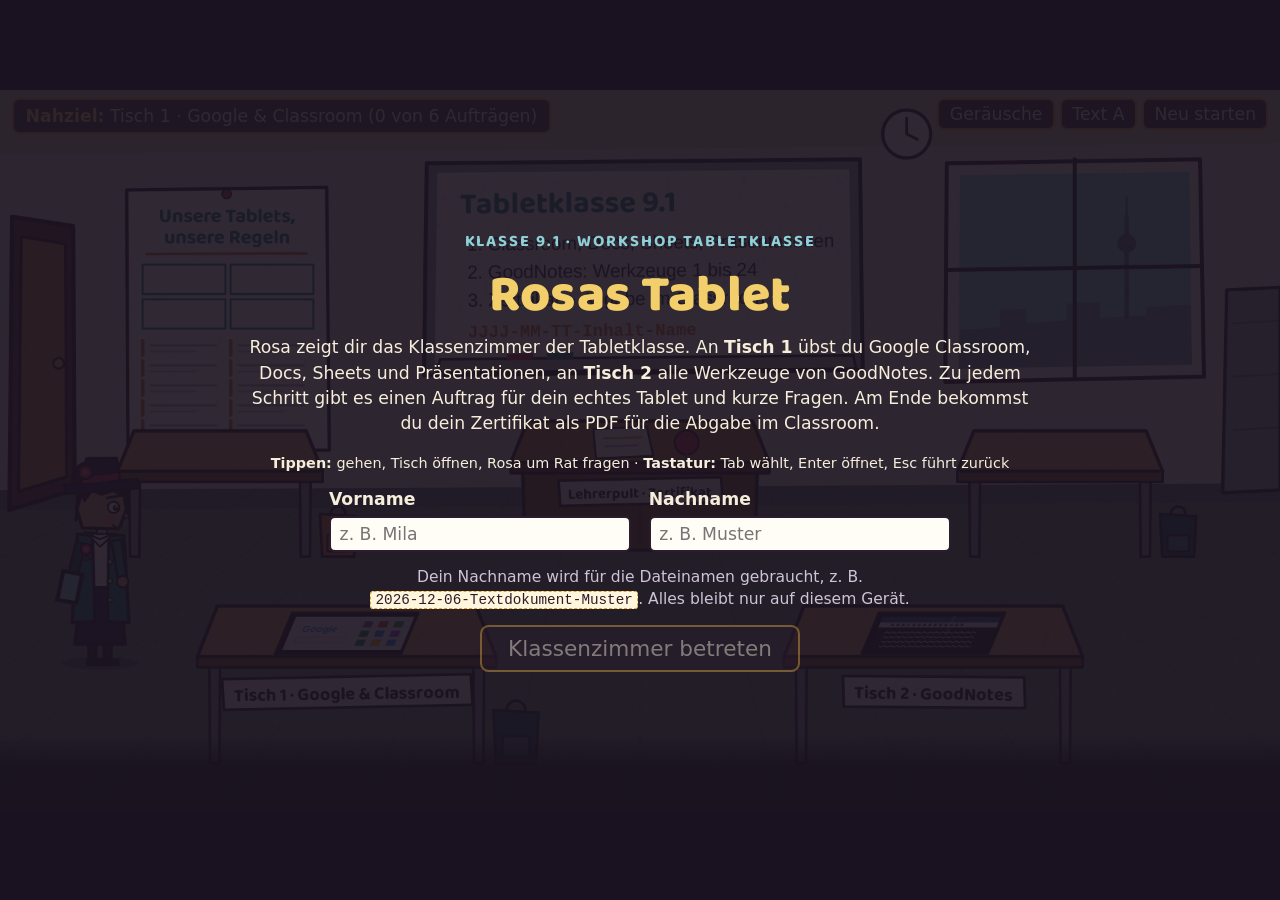
==== tabletklasse/rosas-tablet.html @ efe595e8 "Tabletklasse: Rosas Tablet, neue Klassenregeln, A1-Plakat aus 4 × A3 - Übungsspiel Rosas Tablet (Cla" ====
<!doctype html>
<html lang="de">
<head>
<meta charset="utf-8">
<meta name="viewport" content="width=device-width,initial-scale=1,viewport-fit=cover">
<title>Rosas Tablet</title>
<link rel="stylesheet" href="https://fonts.googleapis.com/css2?family=Baloo+2:wght@500;700;800&display=swap">
<!--
  Rosas Tablet · Übungsspiel zum Workshop Tabletklasse (Classroom, Docs/Sheets/Präsentationen, GoodNotes-Werkzeugleiste 1–24)
  Stil wie Rosas Säurelabor (Chemie 9): Canvas-Klassenzimmer, Rosa läuft zu den Tischen, Comic-Fenster je Tisch, Zertifikat als PDF.
  Quelle: tabletklasse/rosas-tablet.src.html, Ausgabe rosas-tablet.html via build.py (Screenshot + Regeln eingesetzt).
  Nie rosas-tablet.html von Hand bearbeiten.
-->
<style>
:root{
  --ink:#2b1d2e; --paper:#f6eedb; --brass:#d9a441; --brassL:#f2cf6b;
  --teal:#1f7a72; --tealL:#8fd0d6; --rose:#c8364f; --ok:#3f7a3a; --okL:#dff0d2; --bad:#a3332b; --badL:#f6dcd6;
  --stageBg:#1a1220; --display:"Baloo 2","Trebuchet MS","Gill Sans",system-ui,sans-serif;
  --body:"Trebuchet MS","Gill Sans",system-ui,sans-serif; --ts:1; color-scheme:dark
}
html,body{margin:0;height:100%;background:var(--stageBg);color:var(--paper);font-family:var(--body);overflow:hidden;-webkit-user-select:none;user-select:none}
#stage{position:absolute;left:50%;top:50%;transform:translate(-50%,-50%);aspect-ratio:16/9;width:min(100vw,calc(100vh*16/9));max-width:100%;max-height:100%;container-type:inline-size;overflow:hidden;background:var(--stageBg)}
canvas.room{position:absolute;inset:0;width:100%;height:100%;display:block;touch-action:none}
.ui{position:absolute;font-size:calc(1.35cqw*var(--ts))}
button{font:inherit;font-size:1em;color:var(--paper);background:rgba(43,29,46,.88);border:2px solid var(--brass);border-radius:.4em;padding:.25em .6em;cursor:pointer}
button:hover,button:focus-visible{background:#4a3557;outline:none;border-color:var(--brassL)}
button:disabled{opacity:.45;cursor:default}
button[aria-pressed=false]{opacity:.6;text-decoration:line-through}
#top{left:0;right:0;top:0;display:flex;justify-content:space-between;align-items:flex-start;padding:.6cqw .9cqw;gap:1cqw;pointer-events:none}
#goal{background:rgba(43,29,46,.8);border:2px solid var(--brass);border-radius:.4em;padding:.3em .7em;max-width:56%;line-height:1.3}
#goal b{color:var(--brassL)}
#btns{display:flex;gap:.4cqw;pointer-events:auto;flex-wrap:wrap;justify-content:flex-end}
#bottom{left:0;right:0;bottom:0;height:6cqw;display:flex;align-items:center;gap:1cqw;padding:0 1.2cqw;background:linear-gradient(transparent,rgba(26,18,32,.9) 45%);pointer-events:none}
#label{flex:1;min-height:1.4em;text-shadow:0 0 4px #000,0 0 2px #000}
#label small{opacity:.8}
.card{inset:0;display:flex;flex-direction:column;align-items:center;justify-content:center;text-align:center;background:rgba(26,18,32,.9);gap:1.1cqw;padding:3cqw;box-sizing:border-box}
.card h1{font-family:var(--display);font-weight:800;font-size:3em;line-height:1;margin:0;color:var(--brassL)}
.card p{max-width:46em;margin:0;line-height:1.45}
.card .row{display:flex;gap:1cqw;flex-wrap:wrap;justify-content:center}
.card button{font-size:1.25em;padding:.4em 1.2em}
.kicker{font-family:var(--display);font-weight:700;letter-spacing:.12em;text-transform:uppercase;color:var(--tealL);font-size:.95em}
.names{display:grid;grid-template-columns:1fr 1fr;gap:.4em 1em;width:min(36em,90%);text-align:left}
.names label{font-weight:bold}
input[type=text]{font:inherit;width:100%;box-sizing:border-box;border:2px solid var(--ink);border-radius:.35em;padding:.35em .5em;background:#fffdf6;color:var(--ink);-webkit-user-select:text;user-select:text}
.fn{font-family:Menlo,"Courier New",monospace;font-size:.92em;background:#fff6dc;border:1px dashed var(--brass);border-radius:.25em;padding:0 .3em;white-space:nowrap;color:var(--ink)}

/* ---------- Tischfenster ---------- */
#st{inset:1.4cqw 1.4cqw 1.1cqw;display:flex;flex-direction:column;background:var(--paper);color:var(--ink);border:.35cqw solid var(--ink);border-radius:.6cqw;box-shadow:.6cqw .6cqw 0 rgba(0,0,0,.55);overflow:hidden;font-size:calc(1.22cqw*var(--ts))}
#st.pop{animation:pop .45s cubic-bezier(.2,1.4,.4,1)}
@keyframes pop{from{transform:scale(.25);opacity:0}to{transform:scale(1);opacity:1}}
.st-head{display:flex;align-items:center;gap:.8em;padding:.45em .8em;background:var(--ink);color:var(--paper)}
.st-lp{font-family:var(--display);font-weight:800;background:var(--brass);color:var(--ink);border-radius:.3em;padding:0 .45em;font-size:1.2em}
.st-head h2{font-family:var(--display);font-weight:800;font-size:1.5em;margin:0;flex:1;line-height:1.1}
.st-body{flex:1;display:grid;grid-template-columns:56% 44%;min-height:0}
.st-left{display:flex;flex-direction:column;gap:.5em;padding:.7em;border-right:.2cqw solid var(--ink);min-width:0;min-height:0;background:#e9dfc7;justify-content:center}
#gcv{width:100%;aspect-ratio:1400/874;display:block;border:.22cqw solid var(--ink);border-radius:.3em;background:#2b2b2b}
#stCap{font-size:.9em;line-height:1.35;color:#4a3557}
.st-right{overflow-y:auto;padding:.8em 1em 2em;min-width:0;line-height:1.42;-webkit-user-select:text;user-select:text;scroll-behavior:smooth}
.st-right h3{font-family:var(--display);font-weight:800;font-size:1.3em;margin:.5em 0 .3em;line-height:1.15}
.nr{display:inline-block;min-width:1.5em;text-align:center;background:var(--teal);color:#fff;border-radius:.3em;padding:0 .25em;margin-right:.3em;font-size:.9em}
.chips{display:flex;gap:.25em;flex-wrap:wrap;margin:.1em 0 .4em}
.chips button{font-size:.72em;color:var(--ink);background:var(--paper);border:2px solid var(--ink);border-radius:1em;padding:0 .5em;opacity:.45}
.chips button.on{opacity:1;background:var(--brassL)}
.chips button.done{opacity:1;background:var(--okL)}
.chips button:disabled{cursor:default}
.ctx{background:#fff6dc;border:2px dashed var(--brass);border-radius:.4em;padding:.4em .65em;margin:.4em 0}
.ctx b.who{font-family:var(--display);color:var(--rose)}
.check{display:flex;gap:.5em;align-items:center;margin:.6em 0;padding:.4em .6em;border:2px solid var(--ink);border-radius:.45em;background:#fff;cursor:pointer;font-weight:bold}
.check input{width:1.3em;height:1.3em;accent-color:var(--ok);flex:none}
.check.ok{border-color:var(--ok);background:var(--okL)}
.simstate{font-size:.92em;padding:.3em .6em;border-left:.3em solid var(--teal);background:#e6f2f0;border-radius:0 .3em .3em 0;margin:.4em 0}
.simstate.ok{border-color:var(--ok);background:var(--okL)}
.tipbtn{color:var(--ink);background:#fff;border-color:var(--brass);font-size:.88em;margin:.2em 0}
.tip{font-size:.92em;background:#fff6dc;border-left:.3em solid var(--brass);padding:.3em .55em;margin:.3em 0;border-radius:0 .3em .3em 0}
.mc{border:3px solid var(--ink);border-radius:.5em;padding:.6em .7em;background:#fff;margin:.6em 0}
.mc .q{font-weight:bold;margin-bottom:.4em}
.opts{display:flex;flex-direction:column;gap:.35em}
.opt{color:var(--ink);background:var(--paper);border:2px solid var(--ink);text-align:left;line-height:1.35;padding:.35em .6em;border-radius:.4em}
.opt:hover,.opt:focus-visible{background:#fff1c4;color:var(--ink)}
.opt.wrong{background:var(--badL);border-color:var(--bad);cursor:default}
.opt.wrong::before{content:"✗ ";font-weight:bold;color:var(--bad)}
.why{font-size:.9em;background:var(--badL);border-left:.3em solid var(--bad);padding:.25em .5em;margin:.1em 0 .2em .8em;border-radius:0 .3em .3em 0}
.reveal{border:3px solid var(--ok);background:var(--okL);border-radius:.5em;padding:.5em .7em;margin:.6em 0}
.reveal .lbl{font-family:var(--display);font-weight:800;color:var(--ok);font-size:.9em;letter-spacing:.04em;text-transform:uppercase}
.reveal .ans{font-weight:bold;margin:.15em 0 .2em}
.reveal p{margin:.2em 0}
.next{display:block;width:100%;margin:.8em 0 .2em;text-align:left;font-family:var(--display);font-weight:700;font-size:1.12em;line-height:1.25;color:var(--ink);background:var(--brassL);border:3px solid var(--ink);border-radius:.5em;padding:.5em .8em;box-shadow:.25em .25em 0 var(--ink)}
.next:hover,.next:focus-visible{background:#ffe08f;color:var(--ink)}
.next::before{content:"▶ "}
.back{display:block;width:100%;margin:.8em 0;font-family:var(--display);font-weight:800;font-size:1.1em;color:var(--paper);background:var(--teal);border:3px solid var(--ink);border-radius:.5em;padding:.45em .8em;box-shadow:.25em .25em 0 var(--ink)}
.wait{font-size:.92em;color:#6b5a6e;font-style:italic;margin:.6em 0}

/* ---------- Tablet-Simulation (Google) ---------- */
.tabframe{position:relative;width:100%;aspect-ratio:4/3;background:#1d1d1f;border-radius:1.2em;padding:.9em;box-sizing:border-box;box-shadow:.25em .25em 0 rgba(0,0,0,.35)}
#sim{position:relative;width:100%;height:100%;background:#fff;border-radius:.4em;overflow:hidden;font-family:system-ui,-apple-system,"Segoe UI",Roboto,sans-serif;font-size:.8em;color:#1f1f1f;line-height:1.3}
#simMsg{font-size:.95em;line-height:1.35;background:#fff;border:2px solid var(--ink);border-radius:.45em;padding:.35em .6em;min-height:2.6em}
#simMsg b{color:var(--teal)}
#simMsg.bad{border-color:var(--bad);background:var(--badL)}
#simMsg.ok{border-color:var(--ok);background:var(--okL)}
#sim button{font:inherit;color:inherit;background:none;border:0;padding:0;border-radius:.4em;cursor:pointer}
#sim button:hover{background:rgba(26,115,232,.08)}
#sim .pulse{animation:pulse 1s ease-in-out infinite;box-shadow:0 0 0 .25em rgba(217,112,42,.85)!important;position:relative;z-index:2}
@keyframes pulse{50%{box-shadow:0 0 0 .55em rgba(217,112,42,.25)}}
#sim .shake{animation:shake .3s}
@keyframes shake{25%{transform:translateX(-4px)}75%{transform:translateX(4px)}}
.g-top{display:flex;align-items:center;gap:.8em;padding:.6em .9em;border-bottom:1px solid #e3e3e3;height:3.2em;box-sizing:border-box}
.g-top .ttl{font-size:1.3em;flex:1;display:flex;align-items:center;gap:.45em}
.g-top .sub{font-size:.75em;color:#555;display:block}
.g-dots{width:2.4em;height:2.4em;display:grid!important;place-items:center}
.ava{width:2em;height:2em;border-radius:50%;background:#7b5ea7;color:#fff;display:grid;place-items:center;font-weight:600;flex:none}
.google{font-size:3.6em;font-weight:600;letter-spacing:-.02em;text-align:center;margin-top:1.2em}
.google span:nth-child(1){color:#4285f4}.google span:nth-child(2){color:#ea4335}.google span:nth-child(3){color:#fbbc05}.google span:nth-child(4){color:#4285f4}.google span:nth-child(5){color:#34a853}.google span:nth-child(6){color:#ea4335}
.gsearch{width:70%;margin:1.2em auto;border:1px solid #dfe1e5;border-radius:2em;padding:.7em 1.1em;color:#777}
.g-launch{position:absolute;right:.8em;top:3.4em;width:52%;background:#f3f6fc;border-radius:1.2em;box-shadow:0 .3em 1.2em rgba(0,0,0,.25);padding:.9em;z-index:3}
.g-launch h4{margin:.1em .3em .6em;font-weight:500;font-size:1.15em}
.g-grid{display:grid;grid-template-columns:repeat(3,1fr);gap:.4em}
.g-app{display:flex!important;flex-direction:column;align-items:center;gap:.3em;padding:.45em .2em!important;font-size:.92em}
.g-app svg{width:2.6em;height:2.6em}
.cr-cards{display:grid;grid-template-columns:repeat(2,1fr);gap:.8em;padding:.9em}
.cr-card{border:1px solid #dadce0!important;border-radius:.6em!important;overflow:hidden;text-align:left;display:block}
.cr-card .bn{height:3.4em;padding:.5em .7em;color:#fff;box-sizing:border-box}
.cr-card .bn b{display:block;font-size:1.15em}
.cr-card .ft{height:2.2em}
.cr-banner{margin:.7em .9em;border-radius:.6em;background:#3c7d5a;color:#fff;padding:.9em 1em}
.cr-banner b{font-size:1.4em;display:block}
.cr-tabs{display:flex;gap:1.6em;padding:0 1em;border-bottom:1px solid #e3e3e3}
.cr-tabs button{padding:.6em .2em!important;border-radius:0!important;border-bottom:.2em solid transparent!important}
.cr-tabs button.cur{color:#1967d2;border-bottom-color:#1967d2!important}
.cr-post{margin:.7em .9em;border:1px solid #dadce0!important;border-radius:.6em!important;padding:.7em .8em!important;display:flex!important;gap:.7em;align-items:center;text-align:left;width:calc(100% - 1.8em)}
.cr-ic{width:2.3em;height:2.3em;border-radius:50%;background:#1967d2;color:#fff;display:grid;place-items:center;flex:none;font-size:1em}
.cr-ic.v{background:#9b6bd6}
.cr-item{display:flex!important;gap:.7em;align-items:center;width:calc(100% - 1.8em);margin:0 .9em;padding:.7em .4em!important;border-bottom:1px solid #e3e3e3!important;border-radius:0!important;text-align:left}
.cr-item .meta{margin-left:auto;font-size:.82em;color:#5f6368;font-style:italic;white-space:nowrap}
.cr-task{display:grid;grid-template-columns:1.55fr 1fr;gap:.9em;padding:.8em .9em;height:calc(100% - 3.2em);box-sizing:border-box}
.cr-task .txt{overflow:auto;font-size:.88em}
.cr-task h5{font-size:1.45em;font-weight:500;color:#1967d2;margin:.1em 0 .2em}
.cr-task .by{color:#5f6368;font-size:.9em;border-bottom:1px solid #1967d2;padding-bottom:.4em;margin-bottom:.4em}
.cr-task p{margin:.35em 0}
.cr-side{border:1px solid #dadce0;border-radius:.7em;padding:.8em;box-shadow:0 .1em .4em rgba(0,0,0,.08);align-self:start;display:flex;flex-direction:column;gap:.5em}
.cr-side .hd{display:flex;justify-content:space-between;font-size:1.05em}
.cr-side .st0{color:#188038;font-size:.85em}
.cr-side .st1{color:#5f6368;font-size:.85em}
.btn-o{border:1px solid #dadce0!important;color:#1967d2!important;padding:.5em .6em!important;font-weight:500!important;text-align:center}
.btn-b{background:#1967d2!important;color:#fff!important;padding:.5em .6em!important;font-weight:500!important;text-align:center}
.att{display:flex;gap:.4em;align-items:center;border:1px solid #dadce0;border-radius:.4em;padding:.3em .4em;font-size:.8em;word-break:break-all}
.att svg{width:1.6em;height:1.6em;flex:none}
.menu{position:absolute;background:#fff;border-radius:.5em;box-shadow:0 .2em 1em rgba(0,0,0,.3);padding:.4em 0;z-index:3;min-width:13em}
.menu button{display:flex!important;gap:.6em;align-items:center;width:100%;padding:.45em 1em!important;border-radius:0!important;text-align:left}
.menu button svg{width:1.4em;height:1.4em}
.menu hr{border:0;border-top:1px solid #e3e3e3;margin:.3em 0}
.menu .lab{font-size:.8em;color:#5f6368;padding:.2em 1em}
.scrim{position:absolute;inset:0;background:rgba(0,0,0,.32);z-index:2}
.dlg{position:absolute;left:50%;top:50%;transform:translate(-50%,-50%);width:62%;background:#fff;border-radius:.8em;padding:1em 1.2em;z-index:4;box-shadow:0 .3em 1.4em rgba(0,0,0,.35)}
.dlg h6{font-size:1.25em;font-weight:500;margin:0 0 .5em}
.dlg .row{display:flex;justify-content:flex-end;gap:.6em;margin-top:.8em}
.dlg .row button{padding:.4em .9em!important;color:#1967d2;font-weight:600}
.dlg input{font:inherit;width:100%;box-sizing:border-box;border:0;border-bottom:2px solid #1967d2;padding:.3em 0;margin-top:.3em;font-family:Menlo,monospace;font-size:.9em}
.fab{position:absolute;right:1.2em;bottom:1.2em;width:3.6em;height:3.6em;border-radius:1em!important;background:#fff!important;box-shadow:0 .2em .6em rgba(0,0,0,.3);display:grid!important;place-items:center;font-size:1.6em}
.empty{padding:2em;color:#5f6368;text-align:center}
.ed-bar{display:flex;align-items:center;gap:.6em;padding:.5em .8em;border-bottom:1px solid #e3e3e3}
.ed-bar svg{width:2em;height:2em;flex:none}
.ed-title{padding:.2em .4em!important;border:1px solid transparent!important;font-size:1.1em;text-align:left}
.ed-title.named{font-family:Menlo,monospace;font-size:.85em}
.ed-tools{height:1.8em;background:#edf2fa;margin:.3em .8em;border-radius:1em}
.doc-page{background:#fff;margin:.6em auto;width:62%;height:62%;box-shadow:0 0 .3em rgba(0,0,0,.2);padding:1em;box-sizing:border-box;color:#999}
.sh-grid{margin:.4em .8em;display:grid;grid-template-columns:2em repeat(5,1fr);border-left:1px solid #ddd;border-top:1px solid #ddd;font-size:.8em}
.sh-grid div{border-right:1px solid #ddd;border-bottom:1px solid #ddd;height:1.6em;text-align:center;color:#666}
.sh-grid div.h{background:#f8f9fa}
.sl-wrap{display:flex;gap:.6em;padding:.6em .8em;height:70%}
.sl-thumbs{width:18%;display:flex;flex-direction:column;gap:.4em}
.sl-thumbs div{aspect-ratio:16/9;border:2px solid #1a73e8;border-radius:.2em}
.sl-main{flex:1;aspect-ratio:16/9;align-self:flex-start;border:1px solid #ddd;box-shadow:0 0 .3em rgba(0,0,0,.15);display:grid;place-items:center;color:#999;font-size:1.2em}
.pick{padding:.4em .9em}
.pick button{display:flex!important;gap:.6em;align-items:center;width:100%;padding:.55em .5em!important;border-bottom:1px solid #eee!important;border-radius:0!important;text-align:left;font-family:Menlo,monospace;font-size:.82em}
.pick button.sel{background:#e8f0fe!important}
.pick button svg{width:1.6em;height:1.6em;flex:none}
.done-badge{display:inline-block;color:#188038;font-weight:600}

/* ---------- Zertifikat ---------- */
#cert{inset:1.6cqw;background:var(--paper);color:var(--ink);border:.35cqw solid var(--ink);border-radius:.6cqw;box-shadow:.6cqw .6cqw 0 rgba(0,0,0,.55);display:flex;flex-direction:column;overflow:hidden;z-index:6}
#certBody{overflow:auto;padding:.8em 1.1em 2em;line-height:1.4}
#certBody .acts{display:flex;gap:.6em;flex-wrap:wrap;align-items:center;margin:.5em 0}
#certBody .acts button{color:var(--ink);background:var(--brassL);border-color:var(--ink);font-family:var(--display);font-weight:800;font-size:1.1em}
#certCv{display:block;width:100%;max-width:62em;margin:.6em auto;border:1px solid #d8ccb0;border-radius:.3em;background:#fff}
.srcnote{font-size:.9em;color:#5a4a5e}
[hidden]{display:none!important}
#turn{display:none}
@media (orientation:portrait) and (max-width:820px){#turn{display:flex;position:fixed;inset:0;z-index:20;background:var(--stageBg);color:var(--paper);align-items:center;justify-content:center;text-align:center;padding:24px;font-size:20px;line-height:1.4;font-family:var(--display)}}
@media (prefers-reduced-motion:reduce){#st.pop{animation:none}#sim .pulse{animation:none}}
</style>
</head>
<body>
<div id="turn"><p>Bitte das Tablet quer halten.<br>Rosas Tablet ist für das Querformat gebaut.</p></div>
<div id="stage">
  <canvas id="cv" class="room" aria-label="Klassenzimmer der 9.1 mit zwei Tablet-Tischen"></canvas>
  <div id="top" class="ui">
    <div id="goal"><b>Nahziel:</b> <span id="goaltext"></span></div>
    <div id="btns">
      <button id="bSfx" aria-pressed="true" title="Geräusche an/aus">Geräusche</button>
      <button id="bText" title="Textgröße">Text A</button>
      <button id="bReset" title="Fortschritt löschen">Neu starten</button>
    </div>
  </div>
  <div id="bottom" class="ui"><div id="label" aria-live="polite"></div></div>

  <div id="start" class="ui card">
    <div class="kicker">Klasse 9.1 · Workshop Tabletklasse</div>
    <h1>Rosas Tablet</h1>
    <p>Rosa zeigt dir das Klassenzimmer der Tabletklasse. An <b>Tisch 1</b> übst du Google Classroom, Docs, Sheets und Präsentationen, an <b>Tisch 2</b> alle Werkzeuge von GoodNotes. Zu jedem Schritt gibt es einen Auftrag für dein echtes Tablet und kurze Fragen. Am Ende bekommst du dein Zertifikat als PDF für die Abgabe im Classroom.</p>
    <p><small><b>Tippen:</b> gehen, Tisch öffnen, Rosa um Rat fragen · <b>Tastatur:</b> Tab wählt, Enter öffnet, Esc führt zurück</small></p>
    <div class="names">
      <label for="vn">Vorname</label><label for="nn">Nachname</label>
      <input type="text" id="vn" autocomplete="off" maxlength="40" placeholder="z. B. Mila">
      <input type="text" id="nn" autocomplete="off" maxlength="40" placeholder="z. B. Muster">
    </div>
    <p class="srcnote" style="color:#cfc3d6">Dein Nachname wird für die Dateinamen gebraucht, z. B. <span class="fn" id="fnPrev">2026-11-23-Textdokument-Muster</span>. Alles bleibt nur auf diesem Gerät.</p>
    <div class="row"><button id="bStart" disabled>Klassenzimmer betreten</button></div>
  </div>

  <div id="st" class="ui" hidden role="dialog" aria-modal="true" aria-labelledby="stTitle">
    <div class="st-head"><span class="st-lp" id="stLp">1</span><h2 id="stTitle"></h2><button id="stClose">Zurück ins Klassenzimmer ✕</button></div>
    <div class="st-body">
      <div class="st-left">
        <div id="simWrap"><div class="tabframe"><div id="sim"></div></div></div>
        <div id="simMsg" aria-live="polite"></div>
        <canvas id="gcv" width="1400" height="874" aria-label="GoodNotes-Werkzeugleiste mit Nummern 1 bis 24, Rosa zeigt auf das aktuelle Werkzeug"></canvas>
        <div id="stCap"></div>
      </div>
      <div class="st-right" id="panel"></div>
    </div>
  </div>

  <div id="end" class="ui card" hidden>
    <div class="kicker">Alles geschafft</div>
    <h1>Bereit für die Tabletklasse</h1>
    <p>Du kennst Classroom, die Google-Apps und die GoodNotes-Werkzeuge 1 bis 24. Denk daran: Erst wenn du im Classroom auf <b>„Abgeben“</b> getippt hast, ist deine Abgabe wirklich angekommen.</p>
    <div class="row"><button id="endCert">Zertifikat nochmal speichern</button><button id="endBack">Weiter im Klassenzimmer</button></div>
  </div>

  <div id="cert" class="ui" hidden role="dialog" aria-modal="true" aria-labelledby="certTitle">
    <div class="st-head"><span class="st-lp">★</span><h2 id="certTitle">Dein Zertifikat</h2><button id="certClose">Zurück ins Klassenzimmer ✕</button></div>
    <div id="certBody">
      <div class="acts"><button id="certPdf">Zertifikat als PDF speichern</button><span id="certMsg" class="srcnote" aria-live="polite"></span></div>
      <p class="srcnote">Der Dateiname folgt der Benennungsregel: <span class="fn" id="certName"></span>. Auf dem iPad landet die Datei in der App <b>Dateien</b> unter <b>Downloads</b>. Von dort fügst du sie im Classroom über <b>Hinzufügen oder erstellen → Datei</b> hinzu.</p>
      <canvas id="certCv" width="2400" height="1697" aria-label="Vorschau des Zertifikats"></canvas>
    </div>
  </div>
</div>

<script>
'use strict';
const SHOT = '[data-uri]';
const REGELN = {"schule": "Rosa-Luxemburg-Gymnasium", "klasse": "9.1", "motto": "Im Gleichgewicht: miteinander digital gerecht", "grundregeln_titel": "Grundregeln im Umgang mit Tablets am Rosa-Luxemburg-Gymnasium", "grundregeln": [{"icon": "school", "kurz": "Nur für die Schule", "text": "Das Tablet werde ich in der Schule nur für schulische Zwecke einsetzen und es im Unterricht nur dann gebrauchen, wenn es mir die Lehrkraft erlaubt."}, {"icon": "battery", "kurz": "Immer einsatzbereit", "text": "Ich bin dafür verantwortlich, dass das Tablet einsatzbereit ist. Dies betrifft insbesondere den Akkuladestand und den Speicherplatz. Zur Sicherheit habe ich mein Ladegerät stets dabei."}, {"icon": "camera", "kurz": "Aufnahmen nur mit Erlaubnis", "text": "Bild-, Ton- und Videoaufnahmen von anderen Personen werde ich nur mit deren ausdrücklichem Einverständnis machen. Im Unterricht benötige ich für Bild-, Ton- und Videoaufnahmen die ausdrückliche Erlaubnis der Lehrkraft."}, {"icon": "shield", "kurz": "Sicher verwahrt", "text": "Ich habe selbst dafür Sorge zu tragen, dass mein Tablet in der Pause sorgfältig und sicher verwahrt wird. Das Tablet verbleibt in der Hülle. Meine Schule übernimmt keine Haftung für Verlust oder Beschädigungen."}], "verpflichtung": "Hiermit verpflichte ich mich, die oben genannten Grundregeln für den Umgang mit dem Tablet einzuhalten. Verstöße gegen die Grundregeln können unter anderem zu folgenden Konsequenzen führen: Internetsperre des Geräts, Sperre einzelner Apps bis hin zu einem temporären Einzug des Geräts.", "klassenregeln": [{"icon": "heart", "titel": "Würde und Respekt, auch digital", "text": "Die Würde des Menschen ist unantastbar. Cybermobbing ist bei uns tabu: keine abwertenden Kommentare, Fotos oder Nachrichten über Mitschüler:innen. Auch „Mitmachen“ (weiterleiten, liken, kommentieren) zählt dazu und kann strafbar sein.", "bezug": "3"}, {"icon": "camera", "titel": "Fotos nur mit ausdrücklicher Erlaubnis", "text": "Ich mache Aufnahmen von anderen nur, wenn sie ausdrücklich zugestimmt haben, und gebe sie nur mit deren Zustimmung weiter. Im Unterricht entscheidet zusätzlich die Lehrkraft.", "bezug": "3"}, {"icon": "backpack", "titel": "Zu Beginn im Rucksack", "text": "Zu Beginn des Unterrichts ist mein Tablet sicher im Rucksack verstaut. Ich hole es erst heraus, wenn die Lehrkraft es erlaubt.", "bezug": "1, 4"}, {"icon": "tabletflat", "titel": "Flach auf dem Tisch", "text": "Wenn ich mit dem Tablet arbeite, liegt es vollständig flach auf dem Tisch und das Display ist gut sichtbar.", "bezug": "1"}, {"icon": "belloff", "titel": "Stumm und „Nicht stören“", "text": "In der Schule sind meine mobilen Geräte stumm geschaltet, „Nicht stören“ ist aktiv und Benachrichtigungen sind aus.", "bezug": "1"}, {"icon": "socialoff", "titel": "Kein Social Media in der Schule", "text": "Social Media ist kein schulischer Zweck und lenkt vom Lernen ab. Deshalb bleibt es in der Schule geschlossen.", "bezug": "1"}, {"icon": "hourglass", "titel": "Bewusst statt aus Langeweile", "text": "Ich greife nur mit einem konkreten schulischen Grund zum Tablet, nicht aus Langeweile. Ich achte auf meine Bildschirmzeit und nutze Bildschirmzeit-Limits.", "bezug": "1"}, {"icon": "people", "titel": "Echte Begegnung", "text": "In der Pause bleibt das Tablet sicher verwahrt. Wir reden und unternehmen etwas miteinander: mindestens eine echte Begegnung pro Tag.", "bezug": "4"}, {"icon": "refresh", "titel": "Fair und gemeinsam", "text": "Wir beteiligen alle, finden Kompromisse und nutzen die Klassengemeinschaft nicht aus. Wir erinnern uns gegenseitig freundlich an die Regeln und wiederholen sie regelmäßig im Klassenrat.", "bezug": "1–4"}], "ziel": ["Spaß", "Lernen", "Zusammenhalt"], "nicht_uebernommen": [{"vorschlag": "„Keine Kontrolle von außen bzw. durch andere Personen (z. B. Lehrkräfte)“", "grund": "widerspricht Grundregel 1 und 3: Ob und wofür das Tablet im Unterricht genutzt wird, entscheidet die Lehrkraft."}], "hinweis": "Die Grundregeln 1–4 gelten unverändert. Unsere Klassenregeln präzisieren sie, schwächen sie aber nicht ab. Vorschläge, die die Grundregeln umgehen würden, wurden nicht aufgenommen."};
const W = 1920, H = 1080, BPM = 100;
const cv = document.getElementById('cv'), ctx0 = cv.getContext('2d');
cv.width = W; cv.height = H;
let ctx = ctx0;
const $ = s => document.querySelector(s);
const esc = s => String(s).replace(/[&<>"]/g, c => ({ '&':'&amp;', '<':'&lt;', '>':'&gt;', '"':'&quot;' }[c]));
const fmt = s => esc(s).replace(/\*\*(.+?)\*\*/g, '<b>$1</b>').replace(/«(.+?)»/g, (_, k) => '<span class="fn">' + esc(fname(k)) + '</span>');

const P = {
  ink:'#2b1d2e', violet:'#4a3557', violetD:'#33243f',
  woodD:'#5a3424', wood:'#8a5332', woodL:'#b9773f', woodXL:'#d39a5a',
  brass:'#d9a441', brassL:'#f2cf6b', tealD:'#1f4f5a', teal:'#1f7a72', tealL:'#8fd0d6', sky:'#8fd0d6', cloud:'#f4ecd8',
  greenD:'#3f7a3a', green:'#6fae4a', rose:'#c8364f', roseL:'#e8667a', orange:'#d9702a',
  skinN:'#d9a07a', wall:'#e6dcc4', lino:'#7c8a7f', hair:'#3a2620', hat:'#3c2a4a', cardigan:'#1f7a72', cardiganD:'#175c56', blouse:'#f7f3ea'
};

// ---------- Dateinamen nach der Benennungsregel Jahr-Monat-Tag-Inhalt-Name ----------
function isoToday(){ const d = new Date(); return d.getFullYear() + '-' + String(d.getMonth() + 1).padStart(2, '0') + '-' + String(d.getDate()).padStart(2, '0'); }
function dmyToday(){ const [y, m, d] = isoToday().split('-'); return d + '-' + m + '-' + y; }
const clean = s => (s || '').normalize('NFC').replace(/[^\p{L}\p{N}]/gu, '');
const NN = () => clean(G.nn) || 'Name';
function fname(inhalt){ return isoToday() + '-' + inhalt + '-' + NN(); }
const INHALT = { text:'Textdokument', sheet:'Tabellenkalkulation', slide:'Präsentation', regeln:'Klassenregeln', cert:'Zertifikat' };

// ---------- Aufgaben Tisch 1: Google & Classroom ----------
const APPS = [['konto', 'Konto'], ['gmail', 'Gmail'], ['drive', 'Drive'], ['classroom', 'Classroom'], ['docs', 'Docs'], ['gemini', 'Gemini'], ['sheets', 'Sheets'], ['slides', 'Präsentati…'], ['kalender', 'Kalender']];
const viaMenu = (app, name) => [
  { scr:'home', t:'dots', h:'Tippe oben rechts auf das <b>9-Punkte-Menü</b> ▦.' },
  { scr:'launcher', t:'app-' + app, h:'Wähle <b>' + name + '</b>.' }];
const newDoc = (kind, name, unb) => [...viaMenu(kind, name),
  { scr:kind + '-home', t:'fab', h:'Tippe auf das große <b>+</b> unten rechts.' },
  { scr:kind + '-menu', t:'new-blank', h:'Wähle <b>Neu</b> (leer).' },
  { scr:kind + '-edit', t:'title', h:'Tippe oben links auf <b>„' + unb + '“</b>, um den Namen zu ändern.' },
  { scr:kind + '-rename', t:'ok', h:'Der richtige Name steht schon drin. Tippe auf <b>OK</b>.' }];

const GOOGLE = [
  { id:'menu', short:'9-Punkte-Menü', title:'Das 9-Punkte-Menü',
    rosa:'Alle Google-Apps erreichst du über das 9-Punkte-Menü oben rechts. Probier es links auf dem Bildschirm aus.',
    auftrag:'Öffne auf deinem Tablet **Safari** und gehe auf **classroom.google.com**. Melde dich mit deinem Schulkonto an. Tippe oben rechts auf das **9-Punkte-Menü** und schau dir an, welche Apps dort liegen.',
    tipp:'Das Symbol besteht aus 3 × 3 kleinen Punkten und liegt direkt links neben deinem runden Profilbild. Hast du die Apps installiert, findest du sie auch als Symbole auf dem Home-Bildschirm.',
    sim:[...viaMenu('classroom', 'Classroom')], end:'cr-home',
    mc:[{ q:'Wofür ist das 9-Punkte-Menü oben rechts da?', opts:[
      { t:'Es öffnet die Liste der Google-Apps wie Classroom, Docs und Sheets.', ok:1, erkl:'Von hier erreichst du alle Google-Apps deines Schulkontos.' },
      { t:'Es öffnet die Einstellungen des iPads wie WLAN, Ton und Helligkeit.', why:'Das sind die iPad-Einstellungen, die öffnest du über die graue Zahnrad-App.' },
      { t:'Es zeigt alle Personen im Kurs mit ihren Namen und Profilbildern.', why:'Die Personen stehen im Kurs unter dem Reiter „Personen“.' },
      { t:'Es meldet dich ab und schließt alle geöffneten Tabs im Browser.', why:'Abmelden geht über dein rundes Profilbild ganz rechts.' }] }] },
  { id:'aufgabe', short:'Aufgabe finden', title:'Die Aufgabe im Classroom',
    rosa:'Im Kurs „Klasse 9.1“ wartet unter Kursaufgaben die Aufgabe zum Tabletworkshop. Findest du sie?',
    auftrag:'Öffne im Classroom den Kurs **Klasse 9.1** → **Kursaufgaben** → **Tabletworkshop (Classroom, Goodnotes und Tabletregeln)**. Lies den Text der Aufgabe genau.',
    tipp:'Die Reiter Stream, Kursaufgaben und Personen liegen oben unter dem Kursnamen. Im Stream erscheint nur eine kurze Meldung, die ganze Aufgabe mit dem Abgabefeld steht unter Kursaufgaben.',
    sim:[{ scr:'cr-home', t:'course', h:'Öffne den Kurs <b>Klasse 9.1</b>.' },
      { scr:'cr-stream', t:['tab-work', 'post'], h:'Tippe oben auf den Reiter <b>Kursaufgaben</b>.' },
      { scr:'cr-work', t:'task', h:'Tippe auf <b>Tabletworkshop (Classroom, Goodnotes und Tabletregeln)</b>.' }], end:'cr-task',
    mc:[{ q:'Ab wann ist die Aufgabe im Classroom für euch sichtbar?', opts:[
      { t:'Am Montag, 23.11.2026, ab 8:25 Uhr', ok:1, erkl:'Die Lehrkraft hat die Aufgabe geplant: Sie wird zum „Streaming-Zeitpunkt“ automatisch veröffentlicht.' },
      { t:'Am Montag, 23.11.2026, ab 7:45 Uhr', why:'Geplant ist 8:25 Uhr, vorher ist die Aufgabe noch unsichtbar.' },
      { t:'Am Sonntag, 22.11.2026, ab 8:25 Uhr', why:'Die Aufgabe erscheint erst am Tag des Workshops.' },
      { t:'Am Dienstag, 24.11.2026, ab 8:25 Uhr', why:'Der Workshop ist am Montag, dann erscheint auch die Aufgabe.' }] },
     { q:'Welche fünf Dateien gebt ihr in dieser Aufgabe ab?', opts:[
      { t:'Klassenregeln (unterschrieben), Zertifikat, Text, Präsentation, Tabelle', ok:1, erkl:'Genau diese fünf Dateien, jeweils richtig benannt.' },
      { t:'Klassenregeln (unterschrieben), Zertifikat, Text, Präsentation, Foto', why:'Ein Foto wird nicht verlangt. Gesucht ist eine Tabellenkalkulation.' },
      { t:'Klassenregeln (unterschrieben), Regelplakat, Text, Präsentation, Tabelle', why:'Das Regelplakat hängt im Klassenraum. Abgegeben wird dein Zertifikat von Rosas Tablet.' },
      { t:'Stundenplan (ausgefüllt), Zertifikat, Text, Präsentation, Tabelle', why:'Ein Stundenplan wird nicht verlangt, wohl aber die unterschriebenen Klassenregeln.' }] }] },
  { id:'namen', short:'Richtig benennen', title:'Dateien richtig benennen',
    rosa:'Ordnung ist das halbe Tabletleben! Jede Datei bekommt einen Namen nach der Regel Jahr-Monat-Tag-Inhalt-Name.',
    auftrag:'Präge dir die Regel ein: **Jahr-Monat-Tag-Inhalt-Name**. Deine fünf Dateien heißen heute: «Textdokument», «Tabellenkalkulation», «Präsentation», «Klassenregeln» und «Zertifikat». Die Endung (.docx, .pdf) ergänzt die App selbst.',
    tipp:'Das Datum steht vorne und läuft vom Großen zum Kleinen: erst das Jahr, dann der Monat, dann der Tag. Danach folgt der Inhalt und ganz am Ende dein Nachname.',
    mc:[{ dyn:'name' },
     { q:'Warum beginnt der Dateiname mit Jahr-Monat-Tag?', opts:[
      { t:'So sortieren sich die Dateien von selbst nach Datum, ältere stehen zuerst.', ok:1, erkl:'Bei Jahr-Monat-Tag ergibt die alphabetische Sortierung genau die zeitliche Reihenfolge.' },
      { t:'So erkennt Google die Datei als Hausaufgabe und gibt sie von selbst ab.', why:'Abgeben musst du immer selbst, mit dem Knopf „Abgeben“.' },
      { t:'So kann niemand außer der Lehrkraft die Datei öffnen oder bearbeiten.', why:'Wer eine Datei öffnen darf, regelt die Freigabe, nicht der Name.' },
      { t:'So wird die Datei kleiner und passt besser in den Speicher des Tablets.', why:'Der Name hat keinen Einfluss auf die Dateigröße.' }] }] },
  { id:'docs', short:'Docs', title:'Ein Textdokument mit Docs',
    rosa:'Jetzt wird es praktisch: Wir erstellen ein Textdokument und geben ihm gleich den richtigen Namen.',
    auftrag:'Erstelle über das 9-Punkte-Menü in **Docs** ein neues leeres Dokument. Schreibe zwei bis drei Sätze: Was hast du heute über Classroom gelernt? Benenne es «Textdokument».',
    tipp:'Docs hat ein blaues Symbol mit weißen Textzeilen. Den Namen änderst du oben links, dort steht zuerst „Unbenanntes Dokument“.',
    sim:newDoc('docs', 'Docs', 'Unbenanntes Dokument'), end:'docs-edit',
    mc:[{ q:'Wo änderst du den Namen eines neuen Google-Dokuments?', opts:[
      { t:'Oben links: auf „Unbenanntes Dokument“ tippen und den Namen eintippen', ok:1, erkl:'Der Titel oben links ist der Dateiname, so erscheint die Datei auch in Drive und im Classroom.' },
      { t:'Unten rechts: auf das große Plus tippen und den Namen eintippen', why:'Das Plus erstellt ein weiteres neues Dokument.' },
      { t:'Im Text: den Namen als Überschrift in die erste Zeile schreiben', why:'Die Überschrift steht nur im Text, der Dateiname bleibt „Unbenanntes Dokument“.' },
      { t:'Im Classroom: beim Abgeben den Namen in einen Kommentar schreiben', why:'Ein Kommentar benennt die Datei nicht um.' }] },
     { q:'Musst du ein Google-Dokument zwischendurch speichern?', opts:[
      { t:'Nein, Docs speichert jede Änderung automatisch in deinem Google Drive.', ok:1, erkl:'Alles liegt sofort in deinem Drive und ist auf jedem Gerät abrufbar.' },
      { t:'Ja, über Teilen und „Speichern unter“, sonst ist beim Schließen alles weg.', why:'Docs speichert automatisch, ein „Speichern unter“ brauchst du nicht.' },
      { t:'Ja, aber nur wenn du es vorher als .docx auf das Tablet herunterlädst.', why:'Ein Download ist nicht nötig, die Datei liegt in Drive.' },
      { t:'Nein, aber es wird nach 24 Stunden automatisch wieder gelöscht.', why:'Google-Dateien bleiben in deinem Drive, bis du sie selbst löschst.' }] }] },
  { id:'sheets', short:'Sheets', title:'Eine Tabelle mit Sheets',
    rosa:'Als Nächstes eine Tabellenkalkulation. Die App heißt Sheets, im Deutschen auch Google Tabellen.',
    auftrag:'Erstelle in **Sheets** eine neue leere Tabelle. Trage in Spalte A die Wochentage Montag bis Freitag ein und in Spalte B jeweils dein Fach in der ersten Stunde. Benenne sie «Tabellenkalkulation».',
    tipp:'Sheets hat ein grünes Symbol mit weißem Gitter. Tippe zweimal auf eine Zelle, um hineinzuschreiben.',
    sim:newDoc('sheets', 'Sheets', 'Unbenannte Tabelle'), end:'sheets-edit',
    mc:[{ q:'Woran erkennst du Sheets im 9-Punkte-Menü?', opts:[
      { t:'Grünes Symbol mit einem Tabellengitter', ok:1, erkl:'Grün mit Gitter: Sheets. Blau mit Zeilen: Docs. Gelb mit Rahmen: Präsentationen.' },
      { t:'Blaues Symbol mit weißen Textzeilen', why:'Das ist Docs, die Textverarbeitung.' },
      { t:'Gelbes Symbol mit einem Folienrahmen', why:'Das ist Präsentationen.' },
      { t:'Grüne Tafel mit einer kleinen Person', why:'Das ist Classroom.' }] },
     { q:'Wofür eignet sich eine Tabellenkalkulation besonders?', opts:[
      { t:'Zahlen und Listen in Zeilen und Spalten ordnen und damit rechnen', ok:1, erkl:'Zum Beispiel Messwerte, Noten-Übersichten oder Kassenlisten.' },
      { t:'Lange Texte mit Überschriften, Absätzen und Seitenzahlen schreiben', why:'Dafür ist Docs gedacht.' },
      { t:'Folien mit Bildern gestalten und sie vor der Klasse präsentieren', why:'Dafür ist Präsentationen gedacht.' },
      { t:'Handschriftliche Notizen mit dem Apple Pencil auf Papier anfertigen', why:'Dafür nutzt du GoodNotes.' }] }] },
  { id:'slides', short:'Präsentationen', title:'Eine Präsentation erstellen',
    rosa:'Und zum Schluss an diesem Tisch eine Präsentation. Zwei Folien reichen!',
    auftrag:'Erstelle in **Präsentationen** eine neue leere Präsentation mit zwei Folien: Folie 1 mit deinem Vornamen als Titel, Folie 2 mit einer Klassenregel, die dir besonders wichtig ist. Benenne sie «Präsentation».',
    tipp:'Präsentationen hat ein gelbes Symbol mit weißem Rahmen. Eine neue Folie fügst du über das Plus bzw. „Neue Folie“ hinzu.',
    sim:newDoc('slides', 'Präsentati…', 'Unbenannte Präsentation'), end:'slides-edit',
    mc:[{ q:'Wie fügst du in Präsentationen eine weitere Folie hinzu?', opts:[
      { t:'Über das Plus bzw. „Neue Folie“ bei den Folien', ok:1, erkl:'Die neue Folie erscheint hinter der gerade ausgewählten.' },
      { t:'Über das 9-Punkte-Menü oben rechts im Browser', why:'Das 9-Punkte-Menü öffnet andere Google-Apps.' },
      { t:'Über das Teilen-Symbol und dann „Kopie senden“', why:'Damit verschickst du die Präsentation, eine Folie entsteht nicht.' },
      { t:'Über dein Profilbild und dann „Konto verwalten“', why:'Dort stellst du dein Google-Konto ein.' }] }] },
  { id:'abgabe', short:'Abgeben', title:'Alles im Classroom abgeben', late:1,
    rosa:'Das Wichtigste zum Schluss: Abgeben! Erst mit dem Knopf „Abgeben“ kommt alles bei der Lehrkraft an.',
    auftrag:'Öffne im Classroom die Aufgabe **Tabletworkshop**. Füge unter **Meine Aufgaben** alle fünf Dateien hinzu: Text, Tabelle und Präsentation über **Hinzufügen oder erstellen → Google Drive**, deine Klassenregeln und dein Zertifikat (PDF) über **Hinzufügen oder erstellen → Datei**. Prüfe die Namen und tippe erst dann auf **Abgeben**.',
    tipp:'Die PDFs liegen auf dem iPad in der App Dateien (Downloads bzw. dort, wo du sie gesichert hast), nicht in Drive. Deshalb wählst du für sie „Datei“.',
    sim:[{ scr:'cr-task', t:'add', h:'Tippe unter Meine Aufgaben auf <b>+ Hinzufügen oder erstellen</b>.' },
      { scr:'cr-add', t:'drive', h:'Wähle <b>Google Drive</b>, denn dort liegt dein Textdokument.' },
      { scr:'drive-pick', t:'file-text', h:'Wähle dein <b>Textdokument</b>.' },
      { scr:'drive-picked', t:'insert', h:'Tippe auf <b>Einfügen</b>.' },
      { scr:'cr-task-att', t:'turnin', h:'Hier übst du es mit einer Datei. Tippe auf <b>Abgeben</b>.' },
      { scr:'cr-confirm', t:'confirm', h:'Bestätige mit <b>Abgeben</b>.' }], end:'cr-done',
    mc:[{ q:'Wie fügst du dein Zertifikat-PDF aus den Downloads hinzu?', opts:[
      { t:'Hinzufügen oder erstellen → Datei → in „Dateien“ den Ordner Downloads wählen', ok:1, erkl:'„Datei“ öffnet die Dateien-App des iPads, dort liegt das gespeicherte PDF.' },
      { t:'Hinzufügen oder erstellen → Google Drive → den Ordner „Zuletzt verwendet“ wählen', why:'Das PDF liegt auf dem iPad, nicht in deinem Drive.' },
      { t:'Hinzufügen oder erstellen → Link → den Dateinamen als Internetadresse einfügen', why:'Ein Dateiname ist keine Internetadresse, so kommt das PDF nicht an.' },
      { t:'Hinzufügen oder erstellen → Neu → Docs → das Zertifikat dort hineinkopieren', why:'So entsteht ein neues Textdokument, nicht dein Zertifikat-PDF.' }] },
     { q:'Du hast alle Dateien angehängt, aber nicht auf „Abgeben“ getippt. Was gilt?', opts:[
      { t:'Die Aufgabe steht weiter auf „Zugewiesen“, sie ist nicht abgegeben.', ok:1, erkl:'Erst „Abgeben“ reicht die Dateien ein. Danach steht dort „Abgegeben“.' },
      { t:'Die Aufgabe gilt als abgegeben, sobald die erste Datei angehängt ist.', why:'Anhängen allein reicht nicht, du musst auf „Abgeben“ tippen.' },
      { t:'Die Aufgabe wird um Mitternacht automatisch für dich abgegeben.', why:'Classroom gibt nichts automatisch ab.' },
      { t:'Die Aufgabe gilt als abgegeben, aber nur mit der letzten Datei.', why:'Ohne „Abgeben“ ist gar nichts abgegeben.' }] },
     { q:'Nach dem Abgeben merkst du: Eine Datei fehlt. Was tust du?', opts:[
      { t:'„Abgabe rückgängig machen“, Datei ergänzen und erneut abgeben', ok:1, erkl:'So lange die Aufgabe offen ist, kannst du die Abgabe zurückholen und ergänzen.' },
      { t:'Eine neue Aufgabe im Classroom anlegen und die Datei dort hochladen', why:'Aufgaben legt nur die Lehrkraft an.' },
      { t:'Die fehlende Datei als Kommentar in den Stream der Klasse posten', why:'Dann sieht die ganze Klasse deine Datei, und in der Abgabe fehlt sie weiter.' },
      { t:'Nichts, nach dem Abgeben lässt sich im Classroom nichts mehr ändern', why:'Mit „Abgabe rückgängig machen“ geht es doch.' }] }] }
];

// ---------- Tisch 2: GoodNotes-Werkzeugleiste (Positionen im Screenshot 1400 × 874) ----------
const GN = [
  { n:'1', x:30, y:48, name:'Miniaturansicht', auftrag:'Tippe oben links auf das Kachelsymbol. Füge eine leere Seite hinzu und ziehe sie in der Miniaturansicht an eine andere Stelle.',
    tipp:'In der Miniaturansicht kannst du Seiten auch duplizieren, drehen oder löschen: einfach lange auf eine Seite drücken.',
    mc:[{ q:'Wofür nutzt du die Miniaturansicht?', opts:[
      { t:'Alle Seiten als kleine Bilder sehen, ordnen und schnell hinspringen', ok:1, erkl:'Praktisch bei langen Fach-Heften.' },
      { t:'Den Bildschirm verkleinern, damit mehr Platz für die Handschrift bleibt', why:'Zum Vergrößern und Verkleinern nimmst du zwei Finger.' },
      { t:'Ein Foto der aktuellen Seite aufnehmen und in der Galerie sichern', why:'Fotos fügst du mit Werkzeug 12 ein.' },
      { t:'Die Schriftgröße in allen Textfeldern auf einmal kleiner machen', why:'Die Schrift änderst du beim Textfeld-Werkzeug.' }] }] },
  { n:'2', x:78, y:48, name:'Suchen', auftrag:'Schreibe mit dem Stift das Wort „Tablet“ auf eine Seite. Tippe dann auf die Lupe oben links und suche nach „Tablet“.',
    tipp:'GoodNotes erkennt deine Handschrift. Je ordentlicher du schreibst, desto besser findet die Suche.',
    mc:[{ q:'Was findet die Suche in GoodNotes?', opts:[
      { t:'Getippten Text, Text in PDFs und sogar deine Handschrift', ok:1, erkl:'Deshalb lohnt sich ein Heft pro Fach: Du findest alles wieder.' },
      { t:'Nur die Titel der Dokumente, aber keine Inhalte der Seiten', why:'Die Suche durchsucht auch die Seiten selbst.' },
      { t:'Nur Wörter, die du schon einmal im Internet gesucht hast', why:'Die Suche arbeitet in deinen Dokumenten, nicht im Internet.' },
      { t:'Nur Bilder und Sticker, aber keinen Text und keine Handschrift', why:'Gerade Text und Handschrift werden gefunden.' }] }] },
  { n:'3/4', x:59, y:97, name:'Rückgängig / Wiederholen', auftrag:'Zeichne drei Striche. Mache zwei davon rückgängig und hole einen mit „Wiederholen“ zurück.',
    tipp:'Pfeil nach links: Rückgängig. Pfeil nach rechts: Wiederholen, also das Rückgängig-Machen zurücknehmen.',
    mc:[{ q:'Du hast aus Versehen einen ganzen Absatz wegradiert. Was hilft am schnellsten?', opts:[
      { t:'Auf den Pfeil nach links (Rückgängig) tippen', ok:1, erkl:'Rückgängig nimmt den letzten Schritt zurück, auch das Radieren.' },
      { t:'Auf den Pfeil nach rechts (Wiederholen) tippen', why:'Wiederholen stellt nur etwas wieder her, das du gerade rückgängig gemacht hast.' },
      { t:'Auf das Lasso tippen (Werkzeug 10) und neu ziehen', why:'Was wegradiert ist, kann das Lasso nicht mehr greifen.' },
      { t:'Auf das Textfeld tippen (Werkzeug 13) und abtippen', why:'Das geht, dauert aber viel länger als Rückgängig.' }] }] },
  { n:'5', x:144, y:97, name:'Stift', auftrag:'Wähle den Stift und tippe ihn ein zweites Mal an. Probiere Füller, Kugelschreiber und Pinselstift aus und schreibe deinen Vornamen in drei Farben.',
    tipp:'Farben und Strichstärken erscheinen rechts in der Leiste, sobald der Stift ausgewählt ist.',
    mc:[{ q:'Wie wechselst du die Stiftart, zum Beispiel vom Füller zum Kugelschreiber?', opts:[
      { t:'Das Stift-Symbol noch einmal antippen, dann öffnet sich das Stift-Menü', ok:1, erkl:'Ein zweites Antippen öffnet bei fast allen Werkzeugen deren Einstellungen.' },
      { t:'Lange auf die leere Seite drücken, bis ein Menü mit Stiften erscheint', why:'Langes Drücken auf die Seite öffnet ein anderes Menü (z. B. Einfügen).' },
      { t:'In den iPad-Einstellungen unter „Apple Pencil“ die Stiftart auswählen', why:'Dort stellst du den Pencil selbst ein, nicht die Stifte in GoodNotes.' },
      { t:'In der Miniaturansicht die Seite antippen und dort „Stift“ auswählen', why:'Die Miniaturansicht zeigt nur die Seiten.' }] }] },
  { n:'6', x:198, y:97, name:'Radierer', auftrag:'Radiere ein Wort weg. Tippe den Radierer ein zweites Mal an und probiere „Ganze Striche löschen“ und „Nur Textmarker löschen“ aus.',
    tipp:'Mit „Nur Textmarker löschen“ verschwindet die Markierung, deine Schrift bleibt stehen.',
    mc:[{ q:'Du willst nur die gelbe Markierung entfernen, die Schrift soll bleiben. Was hilft?', opts:[
      { t:'Beim Radierer „Nur Textmarker löschen“ einschalten', ok:1, erkl:'Dann radierst du nur Textmarker-Striche.' },
      { t:'Beim Radierer „Ganze Striche löschen“ einschalten', why:'Dann verschwinden ganze Striche, auch deine Schrift.' },
      { t:'Beim Radierer die Größe ganz nach oben schieben', why:'Ein großer Radierer löscht noch mehr Schrift mit.' },
      { t:'Beim Textmarker Weiß wählen und alles übermalen', why:'Weißer Textmarker deckt auch die Schrift ab.' }] }] },
  { n:'7', x:252, y:97, name:'Textmarker', auftrag:'Schreibe einen Satz und markiere das wichtigste Wort gelb. Probiere beim Textmarker auch die gerade Linie aus.',
    tipp:'Mit gerader Linie werden deine Markierungen schön gleichmäßig.',
    mc:[{ q:'Was unterscheidet den Textmarker vom Stift?', opts:[
      { t:'Er ist durchsichtig, die Schrift darunter bleibt gut lesbar.', ok:1, erkl:'Wie ein echter Textmarker auf Papier.' },
      { t:'Er ist deckend, die Schrift darunter wird ganz übermalt.', why:'Dann wäre er zum Markieren unbrauchbar.' },
      { t:'Er malt nur waagerechte Linien, Kurven sind unmöglich.', why:'Du kannst frei markieren, gerade Linien sind nur eine Option.' },
      { t:'Er verschwindet nach ein paar Sekunden wieder von selbst.', why:'Das macht der Laserpointer (Werkzeug 16).' }] }] },
  { n:'8', x:307, y:97, name:'Tape', auftrag:'Schreibe eine Vokabel mit Übersetzung. Klebe das Tape über die Übersetzung. Tippe auf das Tape, um sie auf- und wieder zuzudecken.',
    tipp:'Das Tape ist ideal für Vokabeln, Fachbegriffe und Formeln: Erst überlegen, dann aufdecken.',
    mc:[{ q:'Wofür eignet sich das Tape besonders?', opts:[
      { t:'Zum Lernen: Lösungen abdecken und durch Antippen aufdecken', ok:1, erkl:'So fragst du dich selbst ab.' },
      { t:'Zum Kleben: Bilder dauerhaft an einer Seite befestigen', why:'Bilder sitzen von selbst fest, dafür braucht es kein Tape.' },
      { t:'Zum Schützen: einzelne Seiten mit einem Passwort sperren', why:'Das Tape deckt nur ab, es ist kein Passwortschutz.' },
      { t:'Zum Verbinden: zwei Dokumente zu einem zusammenfügen', why:'Dokumente verbindest du über Einfügen oder Importieren.' }] }] },
  { n:'9', x:360, y:97, name:'Geometrie-Werkzeug', auftrag:'Zeichne mit dem Geometrie-Werkzeug grob ein Dreieck, einen Kreis und ein Rechteck. Beobachte, was mit deinen Formen passiert.',
    tipp:'Gut für Skizzen in Mathe, Physik und Chemie.',
    mc:[{ q:'Was macht das Geometrie-Werkzeug mit deiner Zeichnung?', opts:[
      { t:'Es macht aus grob gezeichneten Formen saubere Kreise, Linien und Vielecke.', ok:1, erkl:'Deine Skizze wird automatisch ordentlich.' },
      { t:'Es berechnet sofort Fläche und Umfang und schreibt sie neben die Form.', why:'Rechnen musst du schon selbst.' },
      { t:'Es füllt alle gezeichneten Formen mit der zuletzt benutzten Farbe aus.', why:'Die Formen werden gerade gezogen, nicht ausgemalt.' },
      { t:'Es verwandelt deine Handschrift in getippten Text in Druckbuchstaben.', why:'Das geht mit dem Lasso (Werkzeug 10) und „Umwandeln“.' }] }] },
  { n:'10', x:413, y:97, name:'Lasso', auftrag:'Kreise mit dem Lasso ein geschriebenes Wort ein. Verschiebe es, ändere die Farbe und mache es größer.',
    tipp:'Tippe nach dem Einkreisen auf die Auswahl: Dort findest du Farbe, Größe, Kopieren und „Umwandeln“ in getippten Text.',
    mc:[{ q:'Du hast eine Zeichnung an die falsche Stelle gemalt. Wie verschiebst du sie?', opts:[
      { t:'Mit dem Lasso einkreisen und an die neue Stelle ziehen', ok:1, erkl:'Das Lasso wählt aus, dann kannst du verschieben, vergrößern oder kopieren.' },
      { t:'Mit dem Radierer löschen und an der neuen Stelle neu malen', why:'Das geht, ist aber viel mühsamer als das Lasso.' },
      { t:'Mit dem Textmarker umranden und an die neue Stelle ziehen', why:'Der Textmarker markiert nur, er wählt nichts aus.' },
      { t:'Mit dem Laserpointer antippen und an die neue Stelle ziehen', why:'Der Laserpointer zeigt nur kurz auf etwas.' }] }] },
  { n:'11', x:467, y:97, name:'Sticker', auftrag:'Öffne die Sticker und klebe einen auf deine Seite. Mache ihn größer und drehe ihn.',
    tipp:'Eigene Zeichnungen kannst du mit dem Lasso auswählen und als Sticker oder Element sichern.',
    mc:[{ q:'Wie änderst du die Größe eines Stickers auf der Seite?', opts:[
      { t:'Antippen bzw. mit dem Lasso wählen und an den Ecken ziehen', ok:1, erkl:'Genauso wie bei Bildern.' },
      { t:'Mit dem Radierer am Rand vorsichtig etwas kleiner radieren', why:'Damit würdest du den Sticker nur beschädigen.' },
      { t:'In der Miniaturansicht die ganze Seite etwas kleiner ziehen', why:'Die Seite behält ihre Größe.' },
      { t:'Gar nicht, Sticker haben immer dieselbe festgelegte Größe', why:'Sticker lassen sich frei vergrößern und drehen.' }] }] },
  { n:'12', x:520, y:97, name:'Bilder einfügen', auftrag:'Füge ein Foto aus deiner Fotomediathek ein, zum Beispiel von deinem Mäppchen (ohne Personen). Verschiebe es und schneide es zu.',
    tipp:'Denk an Grundregel 3: Fotos von Personen nur mit deren ausdrücklichem Einverständnis, im Unterricht nur mit Erlaubnis der Lehrkraft.',
    mc:[{ q:'Du willst ein Foto deiner Mitschüler:innen in deine Notizen einfügen. Was gilt?', opts:[
      { t:'Alle abgebildeten Personen müssen ausdrücklich zustimmen.', ok:1, erkl:'So steht es in Grundregel 3 und in unserer Klassenregel „Fotos nur mit ausdrücklicher Erlaubnis“.' },
      { t:'Das Foto muss vorher in Schwarz-Weiß umgewandelt werden.', why:'Die Farbe ändert nichts an den Rechten der Personen.' },
      { t:'Nur die Lehrkraft muss dem Foto vorher ausdrücklich zustimmen.', why:'Vor allem die abgebildeten Personen müssen zustimmen.' },
      { t:'Das Foto darf höchstens eine Woche alt und muss scharf sein.', why:'Alter und Schärfe spielen keine Rolle, die Zustimmung schon.' }] }] },
  { n:'13', x:574, y:97, name:'Textfeld', auftrag:'Wähle das Textfeld-Werkzeug, tippe auf die Seite und schreibe deinen Namen mit der Tastatur.',
    tipp:'Ein Textfeld kannst du jederzeit wieder antippen, verschieben und ändern.',
    mc:[{ q:'Wann ist ein Textfeld besser als Handschrift?', opts:[
      { t:'Wenn der Text gut lesbar und leicht änderbar sein soll', ok:1, erkl:'Zum Beispiel für Überschriften oder Plakate.' },
      { t:'Wenn du schnell eine Skizze oder ein Diagramm zeichnest', why:'Dafür sind Stift und Geometrie-Werkzeug besser.' },
      { t:'Wenn du eine Matheformel mit Brüchen und Wurzeln schreibst', why:'Formeln schreibst du mit dem Stift viel schneller.' },
      { t:'Wenn du eine Lösung für das Lernen abdecken möchtest', why:'Dafür gibt es das Tape (Werkzeug 8).' }] }] },
  { n:'22/23', x:1138, y:97, name:'Schriftfarbe und Stil', auftrag:'Markiere den Text in deinem Textfeld. Ändere über 22 die Schriftfarbe und über 23 den Stil des Textfelds.',
    tipp:'Daneben stellst du Schriftart (z. B. AvenirNext) und Schriftgröße (z. B. 40) ein.',
    mc:[{ q:'Die Leiste mit Schriftart, Größe, Schriftfarbe (22) und Stil (23) erscheint, wenn …', opts:[
      { t:'… das Textfeld-Werkzeug ausgewählt ist.', ok:1, erkl:'Bei jedem Werkzeug zeigt der rechte Teil der Leiste dessen Einstellungen.' },
      { t:'… das Stift-Werkzeug ausgewählt ist.', why:'Beim Stift siehst du Farben und Strichstärken, keine Schriftart.' },
      { t:'… das Lupen-Werkzeug ausgewählt ist.', why:'Die Lupe öffnet das Zoomfenster.' },
      { t:'… das Radierer-Werkzeug ausgewählt ist.', why:'Beim Radierer siehst du Radiergrößen.' }] }] },
  { n:'14', x:628, y:97, name:'Lupe (Zoomfenster)', auftrag:'Öffne die Lupe. Schreibe im Zoomfenster unten einen Satz in kleiner, ordentlicher Schrift.',
    tipp:'Das blaue Kästchen auf der Seite zeigt, wo gerade geschrieben wird. Es rückt beim Schreiben von selbst weiter.',
    mc:[{ q:'Wofür ist die Lupe (Zoomfenster) gedacht?', opts:[
      { t:'Klein und ordentlich schreiben: unten groß schreiben, auf der Seite erscheint es klein', ok:1, erkl:'Ideal für Beschriftungen und enge Lücken.' },
      { t:'Wörter im ganzen Dokument suchen und alle Treffer auf den Seiten gelb markieren', why:'Das ist die Suche (Werkzeug 2).' },
      { t:'Die ganze Seite vergrößern, damit alle sie am Beamer gut lesen können', why:'Dafür gibt es den Präsentationsmodus bei Werkzeug 20.' },
      { t:'Fotos auf der Seite vergrößern und unscharfe Stellen automatisch schärfen', why:'Die Lupe verändert keine Fotos.' }] }] },
  { n:'15', x:681, y:97, name:'Lineal', auftrag:'Lege das Lineal auf die Seite, drehe es mit zwei Fingern schräg und ziehe mit dem Stift eine gerade Linie daran entlang.',
    tipp:'Das Lineal zeigt beim Drehen den Winkel an.',
    mc:[{ q:'Wie drehst du das Lineal in einen anderen Winkel?', opts:[
      { t:'Mit zwei Fingern auf das Lineal legen und drehen', ok:1, erkl:'Mit einem Finger verschiebst du es, mit zwei Fingern drehst du es.' },
      { t:'Mit dem Stift zweimal kurz auf das Lineal tippen', why:'Der Stift zeichnet am Lineal entlang, er dreht es nicht.' },
      { t:'Das ganze Tablet drehen, das Lineal bleibt stehen', why:'Das Lineal dreht sich mit der Seite mit.' },
      { t:'Im Menü 21 die Einstellung „Lineal drehen“ wählen', why:'So eine Einstellung brauchst du nicht, zwei Finger genügen.' }] }] },
  { n:'16', x:735, y:97, name:'Laserpointer', auftrag:'Wähle den Laserpointer und zeige auf etwas auf deiner Seite. Was passiert mit dem Strich?',
    tipp:'Perfekt, wenn du deine Präsentation am Beamer zeigst.',
    mc:[{ q:'Wann ist der Laserpointer sinnvoll?', opts:[
      { t:'Beim Präsentieren: Er zeigt kurz auf etwas und verschwindet wieder.', ok:1, erkl:'Nichts bleibt auf der Seite zurück.' },
      { t:'Beim Lernen: Er deckt Lösungen ab, bis du sie wieder antippst.', why:'Das macht das Tape (Werkzeug 8).' },
      { t:'Beim Schreiben: Er macht deine Handschrift besonders gerade.', why:'Für gerade Linien nimmst du das Lineal (Werkzeug 15).' },
      { t:'Beim Zeichnen: Er malt dauerhaft in leuchtendem Rot auf die Seite.', why:'Der Laserstrich verschwindet nach kurzer Zeit wieder.' }] }] },
  { n:'17', x:789, y:97, name:'Timer / Stoppuhr', auftrag:'Starte einen Timer über 2 Minuten. Schreibe in dieser Zeit alle Werkzeuge auf, die du schon kennst.',
    tipp:'Bildschirmzeit-Limits (Klassenregel „Bewusst statt aus Langeweile“) stellst du dagegen in den iPad-Einstellungen unter Bildschirmzeit ein.',
    mc:[{ q:'Wobei hilft dir der Timer beim Lernen?', opts:[
      { t:'Lernzeit und Pausen einteilen, z. B. 20 Minuten lernen, 5 Minuten Pause', ok:1, erkl:'Kurze, feste Lernphasen helfen beim Dranbleiben.' },
      { t:'Die Bildschirmzeit des iPads automatisch auf zwei Stunden begrenzen', why:'Das geht in den iPad-Einstellungen unter Bildschirmzeit.' },
      { t:'Die Abgabe im Classroom zur richtigen Uhrzeit automatisch abschicken', why:'Abgeben musst du immer selbst.' },
      { t:'Den Akku schonen, weil sich das Tablet nach Ablauf selbst ausschaltet', why:'Der Timer schaltet das Tablet nicht aus.' }] }] },
  { n:'24', x:757, y:48, name:'Aufnahme', auftrag:'Tippe oben auf das Mikrofon und nimm fünf Sekunden lang nur deine eigene Stimme auf. Spiele die Aufnahme dann ab.',
    tipp:'Beim Abspielen zeigt GoodNotes, was du während der Aufnahme geschrieben hast.',
    mc:[{ q:'Du möchtest im Unterricht eine Erklärung der Lehrkraft aufnehmen. Was gilt?', opts:[
      { t:'Nur mit ausdrücklicher Erlaubnis der Lehrkraft', ok:1, erkl:'Grundregel 3: Für Ton- und Videoaufnahmen im Unterricht brauchst du die ausdrückliche Erlaubnis der Lehrkraft.' },
      { t:'Immer erlaubt, wenn die Aufnahme nur für mich ist', why:'Auch private Aufnahmen brauchen im Unterricht die Erlaubnis.' },
      { t:'Immer erlaubt, wenn ich sie nach einer Woche lösche', why:'Löschen ändert nichts daran, dass vorher gefragt werden muss.' },
      { t:'Immer erlaubt, solange niemand im Bild zu sehen ist', why:'Auch reine Tonaufnahmen brauchen die Erlaubnis.' }] }] },
  { n:'18', x:1168, y:48, name:'Einfügen (Seite, Scan, PDF)', auftrag:'Tippe oben rechts auf das Blatt mit dem Plus. Füge nach dieser Seite eine neue Seite mit der Vorlage „kariert“ ein.',
    tipp:'Hier kannst du auch Papierblätter scannen oder ein PDF importieren.',
    mc:[{ q:'Du hast ein Arbeitsblatt auf Papier und willst es in GoodNotes bearbeiten. Was tust du?', opts:[
      { t:'Über 18 „Dokument scannen“ wählen und das Blatt abfotografieren', ok:1, erkl:'Der Scan wird als Seite eingefügt und du kannst direkt darauf schreiben.' },
      { t:'Über 11 „Sticker“ wählen und das Blatt als Sticker einkleben', why:'Sticker sind kleine Bildchen, kein Arbeitsblatt.' },
      { t:'Über 2 „Suchen“ wählen und das Blatt im Internet finden', why:'Die Suche durchsucht nur deine eigenen Dokumente.' },
      { t:'Über 19 „Lesezeichen“ wählen und das Blatt als Favorit sichern', why:'Ein Lesezeichen markiert nur eine vorhandene Seite.' }] }] },
  { n:'19', x:1217, y:48, name:'Lesezeichen', auftrag:'Setze auf deiner Seite ein Lesezeichen. Finde die Seite danach in der Miniaturansicht (1) unter „Lesezeichen“ wieder.',
    tipp:'Lesezeichen kannst du auch umbenennen, z. B. „Vokabeln Unit 3“.',
    mc:[{ q:'Wofür ist ein Lesezeichen gut?', opts:[
      { t:'Wichtige Seiten markieren und später schnell wiederfinden', ok:1, erkl:'Zum Beispiel die Seite mit den Hausaufgaben.' },
      { t:'Seiten vor dem versehentlichen Löschen dauerhaft schützen', why:'Ein Lesezeichen schützt nicht vor dem Löschen.' },
      { t:'Seiten automatisch an die Lehrkraft im Classroom senden', why:'Abgeben geht nur im Classroom.' },
      { t:'Seiten automatisch mit dem Namen des Fachs beschriften', why:'Das Lesezeichen beschriftet nichts auf der Seite.' }] }] },
  { n:'21', x:1316, y:48, name:'Weitere Einstellungen', auftrag:'Tippe auf die drei Punkte und schau dir die Einstellungen an. Prüfe unter Stylus- & Handballenerkennung, dass „Mit einem Finger verschieben“ an ist, und richte in der Bibliothek über das Zahnrad das automatische Backup zu Google Drive ein.',
    tipp:'Beim Backup als Dateiformat „Goodnotes“ wählen, dann lässt sich alles vollständig wiederherstellen.',
    mc:[{ q:'Warum richtest du das automatische Backup zu Google Drive ein?', opts:[
      { t:'Damit deine Hefte sicher sind, falls das Tablet kaputtgeht oder verloren geht', ok:1, erkl:'Dann sind deine Aufzeichnungen nicht verloren.' },
      { t:'Damit die Lehrkraft jederzeit unbemerkt in deine Hefte hineinschauen kann', why:'Das Backup liegt privat in deinem eigenen Drive.' },
      { t:'Damit GoodNotes schneller startet und deutlich weniger Akku verbraucht', why:'Das Backup macht die App nicht schneller.' },
      { t:'Damit deine Hefte nach jeder Stunde automatisch im Classroom landen', why:'Abgaben machst du im Classroom immer selbst.' }] }] },
  { n:'20', x:1267, y:48, name:'Exportieren und Klassenregeln abgeben', final:1,
    auftrag:'Öffne den Vertrag „Unsere Tablets, unsere Regeln“ aus dem Classroom in GoodNotes. Trage Name sowie Ort und Datum ein und unterschreibe mit dem Stift. Tippe dann auf 20 → **Exportieren** → **PDF** → **In Dateien sichern** und nenne die Datei «Klassenregeln».',
    tipp:'Über 20 startest du auch den Präsentationsmodus: Dann sieht die Klasse am Beamer nur deine Seite, nicht die Werkzeugleiste.',
    mc:[{ q:'In welchem Format gibst du die unterschriebenen Klassenregeln ab?', opts:[
      { t:'Als PDF: Es sieht überall gleich aus und die Unterschrift ist sichtbar.', ok:1, erkl:'Ein PDF kann jede:r öffnen, auch ohne GoodNotes.' },
      { t:'Als Goodnotes-Datei: So kann die Lehrkraft sie in Docs bearbeiten.', why:'Docs kann Goodnotes-Dateien nicht öffnen.' },
      { t:'Als Bild jeder Seite: So muss die Lehrkraft alle einzeln öffnen.', why:'Ein PDF fasst alle Seiten in einer Datei zusammen.' },
      { t:'Als Text: So wird die Unterschrift in Druckbuchstaben umgewandelt.', why:'Die handschriftliche Unterschrift soll erhalten bleiben.' }] }] }
];

// ---------- Zustand ----------
const SAVE_KEY = 'rosas-tablet-v1', PREF_KEY = 'rosas-tablet-prefs';
function fresh(){ return { vn:'', nn:'', intro:false, g:0, gn:0, done:{}, check:{}, sim:{}, mc:{}, tips:{}, cert:false, ended:false }; }
let G = fresh();
try { const t = localStorage.getItem(SAVE_KEY); if (t) G = Object.assign(fresh(), JSON.parse(t)); } catch (e) {}
function save(){ try { localStorage.setItem(SAVE_KEY, JSON.stringify(G)); } catch (e) {} }
let prefs = { sfx:true, ts:1 };
try { Object.assign(prefs, JSON.parse(localStorage.getItem(PREF_KEY) || '{}')); } catch (e) {}
function savePrefs(){ try { localStorage.setItem(PREF_KEY, JSON.stringify(prefs)); } catch (e) {} }
const wrongTries = {}, orders = {};
const key = (st, i) => (st === 0 ? 'g-' + GOOGLE[i].id : 'n-' + GN[i].n);
const TASKS = st => st === 0 ? GOOGLE : GN;
const gMainDone = () => GOOGLE.filter(t => !t.late).every((t, i) => G.done[key(0, i)]);
const gnDone = () => GN.every((t, i) => G.done[key(1, i)]);
const allDone = () => gMainDone() && gnDone();
const countDone = st => TASKS(st).filter((t, i) => G.done[key(st, i)]).length;

// ---------- Klang ----------
let AC = null, bus = null;
function initAudio(){ if (AC) return; try { AC = new (window.AudioContext || window.webkitAudioContext)(); bus = AC.createGain(); bus.gain.value = prefs.sfx ? 1 : 0; bus.connect(AC.destination); } catch (e) {} }
function tone(f, dur, o = {}){
  if (!AC || !prefs.sfx) return;
  const t0 = AC.currentTime + (o.delay || 0), osc = AC.createOscillator(); osc.type = o.type || 'sine';
  osc.frequency.setValueAtTime(f, t0); if (o.to) osc.frequency.exponentialRampToValueAtTime(o.to, t0 + dur);
  const g = AC.createGain(), v = o.gain || .07;
  g.gain.setValueAtTime(0, t0); g.gain.linearRampToValueAtTime(v, t0 + .02); g.gain.setValueAtTime(v, t0 + Math.max(.02, dur - .06)); g.gain.linearRampToValueAtTime(0, t0 + dur);
  osc.connect(g); g.connect(bus); osc.start(t0); osc.stop(t0 + dur + .05);
}
const sRight = () => { tone(660, .12); tone(880, .12, { delay:.1 }); tone(1320, .2, { delay:.2, gain:.05 }); };
const sWrong = () => { tone(220, .22, { type:'triangle', to:170, gain:.08 }); };
const sTap = () => { tone(900, .05, { gain:.035 }); };
function brabbel(text){ const n = Math.max(1, Math.min(4, Math.round(text.split(/\s+/).length / 5))); for (let i = 0; i < n; i++){ tone(520 + (i % 2) * 90, .12, { to:640, delay:i * .27, gain:.045, type:'triangle' }); tone(700, .1, { to:560, delay:i * .27 + .13, gain:.04, type:'triangle' }); } }

// ---------- Zeichenhilfen ----------
function poly(pts, fill, stroke, lw){ ctx.beginPath(); ctx.moveTo(pts[0], pts[1]); for (let i = 2; i < pts.length; i += 2) ctx.lineTo(pts[i], pts[i + 1]); ctx.closePath(); if (fill){ ctx.fillStyle = fill; ctx.fill(); } if (stroke){ ctx.strokeStyle = stroke; ctx.lineWidth = lw || 4; ctx.lineJoin = 'round'; ctx.stroke(); } }
function line(x1, y1, x2, y2, col, lw){ ctx.beginPath(); ctx.moveTo(x1, y1); ctx.lineTo(x2, y2); ctx.strokeStyle = col; ctx.lineWidth = lw; ctx.lineCap = 'round'; ctx.stroke(); }
function circ(x, y, r, fill, stroke, lw){ ctx.beginPath(); ctx.arc(x, y, Math.max(.1, r), 0, Math.PI * 2); if (fill){ ctx.fillStyle = fill; ctx.fill(); } if (stroke){ ctx.strokeStyle = stroke; ctx.lineWidth = lw || 4; ctx.stroke(); } }
function rect(x, y, w, h, fill, stroke, lw){ poly([x, y, x + w, y, x + w, y + h, x, y + h], fill, stroke, lw); }
function txt(s, x, y, size, col, align, weight){ ctx.font = `${weight || 'bold'} ${size}px "Baloo 2","Trebuchet MS",sans-serif`; ctx.textAlign = align || 'center'; ctx.fillStyle = col || P.ink; ctx.fillText(s, x, y); ctx.textAlign = 'left'; }
function rnd(seed){ let s = seed; return () => (s = (s * 16807) % 2147483647) / 2147483647; }
function ctxSwap(c, fn){ const old = ctx; ctx = c; try { fn(); } finally { ctx = old; } }
function sparkle(x, y, r, col){ const pts = []; for (let i = 0; i < 16; i++){ const a = i * Math.PI / 8, rr = i % 2 ? r * .45 : r; pts.push(x + Math.cos(a) * rr, y + Math.sin(a) * rr); } poly(pts, col, P.ink, 4); }

// ---------- Klassenzimmer ----------
const bg = document.createElement('canvas'); bg.width = W; bg.height = H;
const tex = document.createElement('canvas'); tex.width = W; tex.height = H;
// Tische: hinten Deko + Lehrerpult, vorne die beiden Stationen
const DESKS = [
  { id:'deko1', x:330, base:700, w:300, sc:.8 },
  { id:'pult', x:960, base:690, w:380, sc:.82, label:'Lehrerpult · Zertifikat' },
  { id:'deko2', x:1590, base:700, w:300, sc:.8 },
  { id:'t1', x:520, base:1010, w:440, sc:1, st:0, label:'Tisch 1 · Google & Classroom' },
  { id:'t2', x:1400, base:1010, w:440, sc:1, st:1, label:'Tisch 2 · GoodNotes' }];
DESKS.forEach(d => { d.top = d.base - 160 * d.sc; d.spot = d.st === 0 ? [d.x + d.w / 2 + 60, 965] : d.st === 1 ? [d.x - d.w / 2 - 60, 965] : [d.x + d.w / 2 + 50, 775]; });
const POSTER = { x:190, y:150, w:300, h:390 };

function drawRoom(c){
  ctxSwap(c, () => {
    ctx.fillStyle = P.wall; ctx.fillRect(0, 0, W, H);
    poly([0, 0, W, 0, W, 80, 0, 96], '#d9ccb0');
    poly([0, 600, W, 590, W, H, 0, H], P.lino);
    for (let i = -8; i <= 14; i++) line(960 + i * 95, 596, 960 + i * 210, H, 'rgba(43,29,46,.14)', 3);
    for (const y of [700, 830, 980]) line(0, y, W, y - 6, 'rgba(43,29,46,.09)', 2);
    poly([0, 600, W, 590, W, 618, 0, 630], 'rgba(74,53,87,.35)');
    // Whiteboard mit Tagesplan
    poly([640, 110, 1290, 104, 1294, 420, 636, 428], '#9aa3a6', P.ink, 6);
    poly([656, 124, 1274, 119, 1278, 404, 652, 410], '#fbfbf6');
    ctx.save(); ctx.translate(690, 185); ctx.rotate(-.01);
    ctx.fillStyle = P.teal; ctx.font = 'bold 46px "Baloo 2","Trebuchet MS",sans-serif'; ctx.fillText('Tabletklasse 9.1', 0, 0);
    ctx.fillStyle = P.ink; ctx.font = '28px "Trebuchet MS",sans-serif';
    ctx.fillText('1. Classroom, Docs, Sheets, Präsentationen', 10, 56);
    ctx.fillText('2. GoodNotes: Werkzeuge 1 bis 24', 10, 98);
    ctx.fillText('3. Zertifikat + Abgabe im Classroom', 10, 140);
    ctx.fillStyle = P.orange; ctx.font = 'bold 26px Menlo,"Courier New",monospace'; ctx.fillText('JJJJ-MM-TT-Inhalt-Name', 10, 186);
    ctx.restore();
    poly([660, 404, 1280, 398, 1284, 418, 656, 424], '#b9b9b0', P.ink, 4);
    poly([760, 396, 800, 394, 800, 404, 760, 406], P.rose); poly([820, 395, 860, 393, 860, 403, 820, 405], P.teal);
    // Regelplakat (Unsere Tablets, unsere Regeln)
    const p = POSTER;
    poly([p.x, p.y, p.x + p.w, p.y - 4, p.x + p.w + 4, p.y + p.h, p.x + 2, p.y + p.h + 4], '#fffdf6', P.ink, 5);
    circ(p.x + p.w / 2, p.y + 6, 7, P.rose, P.ink, 2);
    txt('Unsere Tablets,', p.x + p.w / 2, p.y + 48, 30, P.teal); txt('unsere Regeln', p.x + p.w / 2, p.y + 80, 30, P.teal);
    line(p.x + 30, p.y + 96, p.x + p.w - 30, p.y + 95, P.orange, 4);
    for (let r = 0; r < 2; r++) for (let q = 0; q < 2; q++) poly([p.x + 24 + q * 132, p.y + 112 + r * 52, p.x + 148 + q * 132, p.y + 112 + r * 52, p.x + 148 + q * 132, p.y + 156 + r * 52, p.x + 24 + q * 132, p.y + 156 + r * 52], null, P.teal, 3);
    for (let r = 0; r < 5; r++) for (let q = 0; q < 2; q++){ const x = p.x + 24 + q * 132, y = p.y + 226 + r * 30; line(x, y, x, y + 22, P.orange, 5); line(x + 12, y + 7, x + 110, y + 7, 'rgba(43,29,46,.35)', 3); line(x + 12, y + 16, x + 80, y + 16, 'rgba(43,29,46,.25)', 3); }
    // Fenster mit Fernsehturm
    poly([1420, 110, 1800, 104, 1806, 430, 1418, 438], P.cloud, P.ink, 6);
    poly([1440, 128, 1784, 123, 1788, 412, 1438, 418], P.sky);
    poly([1440, 360, 1500, 356, 1500, 330, 1540, 328, 1540, 350, 1600, 346, 1600, 320, 1650, 318, 1650, 342, 1720, 338, 1720, 326, 1786, 322, 1788, 412, 1438, 418], '#7d9aa6');
    line(1690, 340, 1690, 190, '#5d7682', 7); circ(1690, 230, 14, '#5d7682'); line(1690, 190, 1690, 160, '#5d7682', 3);
    line(1612, 104, 1612, 432, P.ink, 6); line(1420, 270, 1802, 264, P.ink, 6);
    // Uhr und Tür
    circ(1360, 66, 36, P.cloud, P.ink, 5); line(1360, 66, 1360, 42, P.ink, 4); line(1360, 66, 1376, 74, P.ink, 4);
    poly([18, 190, 110, 204, 112, 600, 14, 630], P.woodD, P.ink, 6); poly([32, 220, 98, 231, 100, 580, 28, 602], P.woodL, P.ink, 4); circ(88, 410, 8, P.brass, P.ink, 3);
    // Ladeschrank rechts
    poly([1840, 300, W, 296, W, 600, 1834, 604], '#9aa6ab', P.ink, 5);
    for (let i = 0; i < 3; i++) line(1850, 350 + i * 80, W, 346 + i * 80, 'rgba(43,29,46,.4)', 3);
  });
}

// Tablet flach auf dem Tisch (Klassenregel „Flach auf dem Tisch“): Parallelogramm mit Bildschirminhalt
function flatTablet(d, kind, time){
  const s = d.sc, tw = 190 * s, depthY = 62 * s, skew = 26 * s, x0 = d.x - tw / 2 + skew / 2, y0 = d.top - depthY - 4 * s;
  poly([x0, y0, x0 + tw, y0, x0 + tw - skew, y0 + depthY, x0 - skew, y0 + depthY], '#1d1d1f', P.ink, 3);
  ctx.save();
  // Bildschirmkoordinaten 400 × 130 auf das Parallelogramm abbilden
  const b = 6 * s, sx = (tw - 2 * b) / 400, sy = (depthY - 2 * b) / 130;
  ctx.transform(sx, 0, -skew / depthY * sy, sy, x0 + b, y0 + b);
  ctx.beginPath(); ctx.rect(0, 0, 400, 130); ctx.clip();
  if (kind === 'google'){
    ctx.fillStyle = '#fff'; ctx.fillRect(0, 0, 400, 130);
    ctx.fillStyle = '#f3f6fc'; ctx.fillRect(220, 8, 170, 116);
    const cols = ['#7b5ea7', '#ea4335', '#34a853', '#1e8e3e', '#4285f4', '#a142f4', '#0f9d58', '#fbbc05', '#4285f4'];
    for (let i = 0; i < 9; i++){ ctx.fillStyle = cols[i]; ctx.fillRect(238 + (i % 3) * 52, 18 + Math.floor(i / 3) * 36, 30, 24); }
    ctx.fillStyle = '#4285f4'; ctx.font = 'bold 34px sans-serif'; ctx.fillText('Google', 40, 60);
    ctx.strokeStyle = '#dfe1e5'; ctx.lineWidth = 4; ctx.strokeRect(30, 80, 170, 22);
  } else {
    ctx.fillStyle = '#2d2d2d'; ctx.fillRect(0, 0, 400, 130);
    ctx.fillStyle = '#2f5fae'; ctx.fillRect(0, 0, 400, 22);
    ctx.fillStyle = '#f2f2f2'; ctx.fillRect(0, 22, 400, 20);
    for (let i = 0; i < 14; i++){ ctx.fillStyle = i === 3 ? '#4fa3d9' : '#666'; ctx.fillRect(40 + i * 18, 27, 10, 10); }
    ctx.strokeStyle = '#eee'; ctx.lineWidth = 3;
    for (let r = 0; r < 4; r++){ ctx.beginPath(); for (let x = 30; x < 340; x += 6) ctx.lineTo(x, 62 + r * 18 + Math.sin(x * .3 + r) * 3); ctx.stroke(); }
  }
  ctx.restore();
  // Glanz
  line(x0 + tw * .6, y0 + 6, x0 + tw * .6 - skew * .5, y0 + depthY * .5, 'rgba(255,255,255,.25)', 4);
}
function drawDesk(d, time){
  const s = d.sc, x = d.x, b = d.base, w = d.w, topY = d.top, pult = d.id === 'pult';
  // Stuhl hinter dem Tisch
  if (!pult){ poly([x - 60 * s, topY - 70 * s, x + 60 * s, topY - 70 * s, x + 56 * s, topY - 4, x - 56 * s, topY - 4], P.violet, P.ink, 4); }
  // Beine bzw. Korpus
  if (pult){ poly([x - w / 2 + 14, topY + 14, x + w / 2 - 14, topY + 14, x + w / 2 - 18, b, x - w / 2 + 18, b], P.wood, P.ink, 5); line(x, topY + 30, x, b - 10, 'rgba(43,29,46,.4)', 4); }
  else for (const k of [-1, 1]){ poly([x + k * (w / 2 - 22) - 8, topY + 12, x + k * (w / 2 - 22) + 8, topY + 12, x + k * (w / 2 - 22) + 7, b, x + k * (w / 2 - 22) - 7, b], '#8b8f94', P.ink, 4); }
  // Platte (perspektivisch)
  poly([x - w / 2 + 26 * s, topY - 76 * s, x + w / 2 - 26 * s, topY - 76 * s, x + w / 2 + 4, topY, x - w / 2 - 4, topY], pult ? P.woodL : P.woodXL, P.ink, 5);
  poly([x - w / 2 - 4, topY, x + w / 2 + 4, topY, x + w / 2 + 4, topY + 16, x - w / 2 - 4, topY + 16], pult ? P.woodD : P.wood, P.ink, 4);
  if (d.st === 0) flatTablet(d, 'google', time);
  if (d.st === 1) flatTablet(d, 'goodnotes', time);
  if (pult){
    // Zertifikat auf dem Pult
    const ready = allDone();
    poly([x - 70, topY - 50, x + 10, topY - 54, x + 20, topY - 10, x - 66, topY - 6], '#fffdf6', P.ink, 3);
    line(x - 54, topY - 36, x + 2, topY - 38, P.brass, 3); line(x - 52, topY - 24, x - 4, topY - 26, 'rgba(43,29,46,.35)', 3);
    circ(x + 70, topY - 30, 18, P.rose, P.ink, 3); line(x + 70, topY - 12, x + 70, topY + 4, P.greenD, 4);
    if (ready) sparkle(x - 28, topY - 70, 26 + Math.sin(time * 4) * 4, P.brassL);
  }
  // Rucksack neben den Deko-Tischen (Klassenregel „Zu Beginn im Rucksack“)
  if (!d.st && !pult){
    const bx = x + w / 2 + 34 * s, by = b;
    poly([bx - 30 * s, by, bx + 30 * s, by, bx + 34 * s, by - 76 * s, bx - 34 * s, by - 80 * s], d.id === 'deko1' ? P.orange : P.tealD, P.ink, 4);
    poly([bx - 20 * s, by - 10 * s, bx + 20 * s, by - 10 * s, bx + 20 * s, by - 40 * s, bx - 20 * s, by - 40 * s], 'rgba(255,255,255,.25)', P.ink, 3);
    ctx.beginPath(); ctx.arc(bx, by - 80 * s, 14 * s, Math.PI, 0); ctx.strokeStyle = P.ink; ctx.lineWidth = 4; ctx.stroke();
  }
  // Schild
  if (d.label){
    const done = d.st === 0 ? gMainDone() && (!G.cert || G.done['g-abgabe']) : d.st === 1 ? gnDone() : G.cert;
    ctx.save(); ctx.translate(x, topY + 56 * s); ctx.rotate(d.st === 1 ? .015 : -.015);
    ctx.font = `bold ${Math.round(27 * s)}px "Baloo 2","Trebuchet MS",sans-serif`;
    const tw = ctx.measureText(d.label).width + 34 * s;
    poly([-tw / 2, -25 * s, tw / 2, -27 * s, tw / 2 + 2, 19 * s, -tw / 2 + 2, 21 * s], done ? '#dff0d2' : P.cloud, P.ink, 4);
    txt(d.label, 0, 8 * s, Math.round(27 * s), P.ink);
    ctx.restore();
    if (done){ sparkle(x + w / 2 - 20, topY - 60 * s, 30 * s, P.brassL); txt('✓', x + w / 2 - 20, topY - 48 * s, 30 * s, P.ink); }
  }
}

// ---------- Rosa (freundliche Karikatur, wie im Säurelabor, hier mit Strickjacke und Tablet) ----------
const rosa = { x:150, y:860, face:1, walking:false, talk:false, tx:null, ty:null, onArrive:null, point:false };
function depth(y){ return .84 + (y - 760) / 220 * .2; }
function drawRosa(a, beat, sc){
  const s = sc != null ? sc : depth(a.y) * 1.02, moving = a.walking;
  const sw = moving ? Math.sin((beat % 2) * Math.PI) : 0, b = Math.pow(1 - (beat % 1), 3);
  const bob = moving ? Math.abs(sw) * 6 : b * 2;
  ctx.save(); ctx.translate(a.x, a.y); ctx.scale(s * a.face, s);
  ctx.save(); ctx.scale(1, .18); circ(0, 0, 60, 'rgba(26,18,32,.3)'); ctx.restore();
  for (const k of [-1, 1]){ ctx.save(); ctx.translate(k * 12, -30 - bob * .3); ctx.rotate(sw * .35 * k); poly([-7, 0, 7, 0, 6, 26, -6, 26], '#3b2a33', P.ink, 3); poly([-10, 22, 18, 22, 20, 34, -10, 35], P.ink); ctx.restore(); }
  ctx.translate(0, -bob);
  poly([-40, -30, 40, -30, 30, -130, -28, -132], P.violetD, P.ink, 5);                  // langer Rock
  poly([-30, -120, 32, -120, 26, -204, -24, -206], P.blouse, P.ink, 4);                // Bluse
  poly([-44, -64, -8, -66, -12, -202, -36, -204], P.cardigan, P.ink, 5);               // Strickjacke links
  poly([12, -66, 46, -64, 38, -202, 14, -202], P.cardigan, P.ink, 5);                  // Strickjacke rechts
  for (const y of [-100, -130, -160]) circ(16, y, 3.5, P.brassL, P.ink, 2);
  // hinterer Arm mit Tablet
  ctx.save(); ctx.translate(-30, -190); ctx.rotate(.25 - sw * .35);
  poly([-8, 0, 8, 0, 7, 62, -7, 62], P.cardiganD, P.ink, 4); circ(0, 66, 8, P.skinN, P.ink, 3);
  poly([-18, 48, 16, 46, 18, 96, -16, 98], '#1d1d1f', P.ink, 3); poly([-13, 53, 11, 51, 13, 91, -11, 93], '#8fd0d6'); ctx.restore();
  poly([-20, -204, 0, -184, 22, -204, 0, -196], P.blouse, P.ink, 3);
  circ(-22, -180, 9, P.rose, P.ink, 3); circ(-22, -180, 4, P.roseL); poly([-22, -170, -14, -164, -24, -162], P.greenD, P.ink, 2);
  // vorderer Arm: winkt beim Reden, zeigt nach oben beim Erklären
  const wave = a.point ? -2.75 : a.talk ? -1.9 + Math.sin(beat * Math.PI * 2) * .25 : -.15 + sw * .35;
  ctx.save(); ctx.translate(26, -194); ctx.rotate(wave); poly([-8, 0, 8, 0, 7, 60, -7, 60], P.cardigan, P.ink, 4); circ(0, 66, 9, P.skinN, P.ink, 3); ctx.restore();
  // Kopf mit Hut und Rose
  ctx.save(); ctx.translate(2, -206); ctx.rotate(moving ? 0 : (b - .5) * .03);
  poly([-7, 2, 9, 2, 9, -12, -7, -12], P.skinN, P.ink, 3);
  circ(-18, -86, 26, P.hair, P.ink, 4);
  poly([-40, -20, -36, -70, -10, -92, 26, -90, 42, -62, 44, -30, 30, -44, -24, -40], P.hair, P.ink, 4);
  poly([-30, -8, 28, -6, 40, -36, 36, -66, 4, -80, -28, -70, -38, -38], P.skinN, P.ink, 5);
  poly([-30, -62, -6, -84, 30, -78, 40, -54, 20, -66, 2, -60, -14, -66, -26, -50], P.hair, P.ink, 3);
  circ(20, -40, 9, '#fff', P.ink, 3); circ(23, -39, 4.5, P.ink); circ(24.5, -41, 1.6, '#fff');
  line(10, -55, 30, -58, P.ink, 4);
  circ(14, -20, 7, 'rgba(232,102,122,.45)');
  poly([38, -34, 46, -24, 36, -22], P.skinN, P.ink, 3);
  if (a.talk && (beat % 1) < .5) poly([18, -12, 34, -14, 30, -4, 20, -4], P.ink); else { ctx.beginPath(); ctx.arc(26, -16, 8, .15 * Math.PI, .85 * Math.PI); ctx.strokeStyle = P.ink; ctx.lineWidth = 3; ctx.stroke(); }
  poly([-58, -76, 58, -84, 62, -70, -54, -62], P.hat, P.ink, 4);
  poly([-30, -78, 30, -84, 26, -118, -22, -118], P.hat, P.ink, 4);
  poly([-28, -88, 28, -94, 28, -84, -28, -78], P.rose);
  circ(-24, -96, 11, P.rose, P.ink, 3); circ(-24, -96, 5, P.roseL);
  ctx.restore();
  ctx.restore();
}

// ---------- Ablauf ----------
let busy = false, speech = null, started = false;
const tweens = [];
function tween(o, k, to, dur){ return new Promise(res => tweens.push({ o, k, from:o[k], to, dur, t:0, res })); }
function walkTo(x, y){ x = Math.max(120, Math.min(1800, x)); y = Math.max(760, Math.min(1000, y)); return new Promise(res => { rosa.tx = x; rosa.ty = y; rosa.walking = true; rosa.onArrive = res; }); }
function say(text, ms){
  return new Promise(res => {
    if (speech) speech.res();
    rosa.talk = true; brabbel(text);
    speech = { text, t:0, dur:(ms || Math.max(1900, 1000 + text.length * 55)) / 1000, res:() => { rosa.talk = false; speech = null; res(); } };
  });
}
async function run(fn){ if (busy || !started) return; busy = true; setLabel(''); try { await fn(); } catch (e) { console.error(e); } busy = false; save(); updateGoal(); }
const cam = { k:1, x:W / 2, y:H / 2, fade:0 };

async function visit(d){
  await walkTo(d.spot[0], d.spot[1]); rosa.face = d.x < rosa.x ? -1 : 1;
  if (d.id === 'pult') return pultClick();
  const st = d.st;
  if (st === 0 && gMainDone() && !G.cert && !gnDone()) await say('Hier bist du schon fertig. Jetzt wartet Tisch 2 mit GoodNotes auf dich!', 2600);
  else if (st === 0 && G.cert && !G.done['g-abgabe']) await say('Zertifikat gespeichert? Dann üben wir jetzt das Abgeben im Classroom.');
  else if (st === 0 && !countDone(0)) await say('Schau, das Tablet liegt flach auf dem Tisch, das Display gut sichtbar. So machen wir das in der 9.1!');
  else if (st === 1 && !countDone(1)) await say('Das ist GoodNotes. Ich laufe die Werkzeugleiste von 1 bis 24 ab und gebe dir zu jedem Werkzeug einen Auftrag.');
  else await say(['Weiter geht’s!', 'Schön, dass du wieder da bist.', 'Auf zum nächsten Schritt!'][Math.floor(Math.random() * 3)], 1500);
  await Promise.all([tween(cam, 'k', 2.4, .6), tween(cam, 'x', d.x, .6), tween(cam, 'y', d.top - 60, .6), tween(cam, 'fade', .75, .6)]);
  openStation(st);
}
async function leaveStation(){ await Promise.all([tween(cam, 'k', 1, .5), tween(cam, 'x', W / 2, .5), tween(cam, 'y', H / 2, .5), tween(cam, 'fade', 0, .5)]); }

// ---------- Tischfenster ----------
let cur = -1, ti = 0;                          // aktueller Tisch, aktuelle Aufgabe
const gnRosa = { x:70, tx:70, walking:false, face:1 };
const gnX = t => Math.max(70, Math.min(1330, t.x));
function available(st, i){
  if (st === 0){ const t = GOOGLE[i]; if (t.late) return G.cert; return i === 0 || G.done[key(0, i - 1)]; }
  return i === 0 || G.done[key(1, i - 1)];
}
function firstOpen(st){ const L = TASKS(st); for (let i = 0; i < L.length; i++) if (!G.done[key(st, i)] && available(st, i)) return i; for (let i = L.length - 1; i >= 0; i--) if (available(st, i)) return i; return 0; }
function openStation(st){
  cur = st; ti = firstOpen(st);
  $('#stLp').textContent = st + 1; $('#stTitle').textContent = st === 0 ? 'Tisch 1 · Google, Classroom, Docs, Sheets, Präsentationen' : 'Tisch 2 · Die GoodNotes-Werkzeugleiste';
  $('#simWrap').hidden = st !== 0; $('#simMsg').hidden = st !== 0; $('#gcv').hidden = st !== 1; $('#stCap').hidden = st !== 1;
  if (st === 1){ gnRosa.x = gnRosa.tx = gnX(GN[ti]); gnRosa.walking = false; }
  const el = $('#st'); el.hidden = false; el.classList.remove('pop'); void el.offsetWidth; el.classList.add('pop');
  showTask(); $('#stClose').focus();
}
function showTask(){
  if (cur === 0) simReset();
  if (cur === 1){ gnRosa.tx = gnX(GN[ti]); gnRosa.walking = Math.abs(gnRosa.tx - gnRosa.x) > 2; $('#stCap').innerHTML = `Rosa steht bei <b>${esc(GN[ti].n)} · ${esc(GN[ti].name)}</b>. Probiere das Werkzeug gleichzeitig auf deinem Tablet in GoodNotes aus.`; }
  renderPanel(); $('#panel').scrollTop = 0;
}
async function closeStation(){
  if (cur < 0) return;
  const st = cur; $('#st').hidden = true; cur = -1; save();
  busy = true; await leaveStation(); busy = false;
  run(async () => {
    if (G.done['g-abgabe'] && !G.ended){ G.ended = true; await say('Du hast es geschafft! Jetzt nur noch alles echt im Classroom abgeben.'); $('#end').hidden = false; return; }
    if (allDone() && !G.cert) return say('Alles erledigt! Am Lehrerpult wartet dein Zertifikat. Tippe auf das Pult.');
    if (st === 0 && gMainDone() && !gnDone()) return say('Tisch 1 geschafft! Jetzt geht es zu Tisch 2: GoodNotes.');
  });
  updateGoal();
}

// MC: richtige Antwort reihum an verschiedenen Plätzen, nie zweimal hintereinander gleich
function shuffled(a){ a = a.slice(); for (let i = a.length - 1; i > 0; i--){ const j = Math.floor(Math.random() * (i + 1)); [a[i], a[j]] = [a[j], a[i]]; } return a; }
let posBag = [], lastPos = -1;
function nextPos(n){ if (!posBag.length) posBag = shuffled([0, 1, 2, 3]); let k = posBag.length - 1; if (posBag[k] === lastPos && k > 0) k = 0; const p = posBag.splice(k, 1)[0] % n; lastPos = p; return p; }
function order(k, n){ if (orders[k]) return orders[k]; const wrong = shuffled([...Array(n).keys()].slice(1)), slot = nextPos(n), a = []; let w = 0; for (let i = 0; i < n; i++) a.push(i === slot ? 0 : wrong[w++]); return (orders[k] = a); }
function dynMC(m){
  if (m.dyn !== 'name') return m;
  const N = NN(), d = isoToday();
  return { q:'Welcher Name für dein Textdokument folgt der Regel Jahr-Monat-Tag-Inhalt-Name?', opts:[
    { t:`${d}-Textdokument-${N}`, ok:1, erkl:'Datum vorne (Jahr-Monat-Tag), dann der Inhalt, am Ende dein Nachname.' },
    { t:`${dmyToday()}-Textdokument-${N}`, why:'Das Datum steht verkehrt herum: erst das Jahr, dann der Monat, dann der Tag.' },
    { t:`${d}-${N}-Textdokument`, why:'Erst kommt der Inhalt, dein Name steht ganz am Ende.' },
    { t:`Textdokument-${N}-${d}`, why:'Das Datum steht ganz vorne, damit sich alles nach Datum sortiert.' }] };
}
function mcHTML(k, m){
  m = dynMC(m);
  if (G.mc[k]){ const ok = m.opts.find(o => o.ok); return `<div class="reveal"><div class="lbl">Richtig</div><div class="ans">${fmt(ok.t)}</div>${ok.erkl ? '<p>' + fmt(ok.erkl) + '</p>' : ''}</div>`; }
  const tried = wrongTries[k] || new Set();
  let h = `<div class="mc"><div class="q">${fmt(m.q)}</div><div class="opts">`;
  for (const i of order(k, m.opts.length)){
    const o = m.opts[i], w = tried.has(i);
    h += `<button class="opt${w ? ' wrong' : ''}" data-mc="${k}" data-i="${i}"${w ? ' aria-disabled="true"' : ''}>${fmt(o.t)}</button>`;
    if (w) h += `<div class="why">${fmt(o.why || 'Das passt nicht.')}</div>`;
  }
  return h + '</div></div>';
}
function taskReady(st, i){
  const t = TASKS(st)[i], k = key(st, i);
  return (!t.sim || G.sim[k]) && G.check[k] && t.mc.every((m, j) => G.mc[k + '-' + j]);
}
function renderPanel(){
  const st = cur, L = TASKS(st), t = L[ti], k = key(st, ti);
  let h = '<div class="chips">' + L.map((x, i) => {
    const d = G.done[key(st, i)], av = available(st, i);
    const lab = st === 0 ? x.short : x.n;
    return `<button data-go="${i}" class="${i === ti ? 'on' : d ? 'done' : ''}"${av ? '' : ' disabled'} title="${esc(st === 0 ? x.title : x.name)}">${d ? '✓ ' : ''}${esc(lab)}</button>`;
  }).join('') + '</div>';
  h += `<h3>${st === 1 ? '<span class="nr">' + esc(t.n) + '</span>' : ''}${esc(st === 0 ? t.title : t.name)}</h3>`;
  if (t.rosa) h += `<div class="ctx"><b class="who">Rosa:</b> ${fmt(t.rosa)}</div>`;
  h += `<div class="ctx"><b class="who">Dein Auftrag auf dem Tablet:</b> ${fmt(t.auftrag)}</div>`;
  if (t.sim) h += `<div class="simstate${G.sim[k] ? ' ok' : ''}">${G.sim[k] ? '✓ Links auf dem Bildschirm geschafft.' : 'Probiere die Schritte zuerst links auf dem Bildschirm aus.'}</div>`;
  h += `<label class="check${G.check[k] ? ' ok' : ''}"><input type="checkbox" data-check="${k}"${G.check[k] ? ' checked' : ''}> Auf meinem Tablet erledigt</label>`;
  h += G.tips[k] ? `<div class="tip"><b>Tipp:</b> ${fmt(t.tipp)}</div>` : `<button class="tipbtn" data-tip="${k}">💡 Tipp anzeigen</button>`;
  t.mc.forEach((m, j) => { h += mcHTML(k + '-' + j, m); });
  if (taskReady(st, ti)){
    if (!G.done[k]){ G.done[k] = true; save(); sRight(); updateGoal(); }
    const nx = ti + 1 < L.length && available(st, ti + 1) ? ti + 1 : -1;
    if (nx >= 0) h += `<button class="next" data-go="${nx}">Weiter zu ${esc(st === 0 ? L[nx].title : L[nx].n + ' · ' + L[nx].name)}</button>`;
    else if (st === 0 && !G.cert) h += `<p class="wait">Tisch 1 ist fertig. Als Nächstes: Tisch 2 (GoodNotes), danach das Zertifikat am Lehrerpult. Das Abgeben üben wir ganz zum Schluss hier.</p>`;
    h += '<button class="back" data-close="1">Zurück ins Klassenzimmer</button>';
  } else {
    const miss = [];
    if (t.sim && !G.sim[k]) miss.push('die Schritte links');
    if (!G.check[k]) miss.push('den Auftrag auf deinem Tablet');
    if (!t.mc.every((m, j) => G.mc[k + '-' + j])) miss.push('die Frage' + (t.mc.length > 1 ? 'n' : ''));
    h += `<p class="wait">Noch offen: ${miss.join(', ')}.</p>`;
  }
  $('#panel').innerHTML = h;
}
$('#panel').addEventListener('click', e => {
  const b = e.target.closest('button'); if (!b) return;
  initAudio();
  if (b.dataset.go != null){ ti = +b.dataset.go; sTap(); showTask(); return; }
  if (b.dataset.close){ closeStation(); return; }
  if (b.dataset.tip){ G.tips[b.dataset.tip] = 1; save(); renderPanel(); return; }
  if (b.dataset.mc){
    const k = b.dataset.mc, i = +b.dataset.i, j = +k.split('-').pop();
    const L = TASKS(cur), t = L[ti], m = dynMC(t.mc[j]);
    if ((wrongTries[k] || new Set()).has(i)) return;
    if (m.opts[i].ok){ G.mc[k] = { first:!wrongTries[k] }; sRight(); }
    else { (wrongTries[k] = wrongTries[k] || new Set()).add(i); G.wrong = (G.wrong || 0) + 1; sWrong(); }
    save(); const y = $('#panel').scrollTop; renderPanel(); $('#panel').scrollTop = y;
  }
});
$('#panel').addEventListener('change', e => {
  const c = e.target.dataset.check; if (!c) return;
  G.check[c] = e.target.checked; save(); const y = $('#panel').scrollTop; renderPanel(); $('#panel').scrollTop = y;
});

// ---------- Tablet-Simulation (Tisch 1) ----------
let simStep = 0, simWrong = 0, simSel = false;
const ICON = {
  konto:() => `<span class="ava" style="width:2.6em;height:2.6em">${esc((G.vn || '?')[0].toUpperCase())}</span>`,
  gmail:'<svg viewBox="0 0 48 48"><rect x="6" y="12" width="36" height="26" rx="3" fill="#fff" stroke="#ddd"/><path d="M8 14l16 13 16-13" fill="none" stroke="#ea4335" stroke-width="5" stroke-linejoin="round"/><path d="M8 14v24" stroke="#4285f4" stroke-width="5"/><path d="M40 14v24" stroke="#34a853" stroke-width="5"/></svg>',
  drive:'<svg viewBox="0 0 48 48"><path d="M17 8h14l13 22H30z" fill="#fbbc05"/><path d="M17 8L4 30l7 12 13-22z" fill="#34a853"/><path d="M11 42h26l7-12H18z" fill="#4285f4"/></svg>',
  classroom:'<svg viewBox="0 0 48 48"><rect x="4" y="8" width="40" height="32" rx="3" fill="#f9bb2d"/><rect x="8" y="12" width="32" height="24" fill="#1e8e3e"/><circle cx="24" cy="21" r="4" fill="#fff"/><path d="M16 32c1-5 4-7 8-7s7 2 8 7z" fill="#fff"/><rect x="30" y="33" width="8" height="3" fill="#fff"/></svg>',
  docs:'<svg viewBox="0 0 48 48"><path d="M12 4h17l9 9v31H12z" fill="#4285f4"/><path d="M29 4v9h9z" fill="#a1c2fa"/><path d="M17 24h14M17 29h14M17 34h9" stroke="#fff" stroke-width="2.5"/></svg>',
  gemini:'<svg viewBox="0 0 48 48"><defs><linearGradient id="gm" x1="0" y1="0" x2="1" y2="1"><stop offset="0" stop-color="#4285f4"/><stop offset=".5" stop-color="#a142f4"/><stop offset="1" stop-color="#ea4335"/></linearGradient></defs><path d="M24 4c2 11 9 18 20 20-11 2-18 9-20 20-2-11-9-18-20-20 11-2 18-9 20-20z" fill="url(#gm)"/></svg>',
  sheets:'<svg viewBox="0 0 48 48"><path d="M12 4h17l9 9v31H12z" fill="#0f9d58"/><path d="M29 4v9h9z" fill="#87ceac"/><rect x="17" y="22" width="16" height="14" fill="none" stroke="#fff" stroke-width="2.5"/><path d="M17 29h16M25 22v14" stroke="#fff" stroke-width="2.5"/></svg>',
  slides:'<svg viewBox="0 0 48 48"><path d="M12 4h17l9 9v31H12z" fill="#f4b400"/><path d="M29 4v9h9z" fill="#fadb8a"/><rect x="17" y="22" width="16" height="12" fill="none" stroke="#fff" stroke-width="2.5"/></svg>',
  kalender:'<svg viewBox="0 0 48 48"><rect x="6" y="6" width="36" height="36" rx="5" fill="#4285f4"/><rect x="10" y="14" width="28" height="24" rx="2" fill="#fff"/><text x="24" y="33" text-anchor="middle" font-size="15" font-weight="bold" fill="#4285f4" font-family="sans-serif">31</text></svg>',
  link:'<svg viewBox="0 0 24 24"><path d="M10 14a4 4 0 0 0 5.7 0l3-3a4 4 0 0 0-5.7-5.7l-1 1M14 10a4 4 0 0 0-5.7 0l-3 3a4 4 0 0 0 5.7 5.7l1-1" fill="none" stroke="#444" stroke-width="2"/></svg>',
  file:'<svg viewBox="0 0 24 24"><path d="M6 2h8l4 4v16H6z" fill="none" stroke="#444" stroke-width="2"/><path d="M12 10v7M9 14l3 3 3-3" fill="none" stroke="#444" stroke-width="2"/></svg>',
  pdf:'<svg viewBox="0 0 48 48"><path d="M12 4h17l9 9v31H12z" fill="#ea4335"/><text x="25" y="34" text-anchor="middle" font-size="11" font-weight="bold" fill="#fff" font-family="sans-serif">PDF</text></svg>'
};
const ic = n => typeof ICON[n] === 'function' ? ICON[n]() : ICON[n];
const DOT9 = '<svg viewBox="0 0 24 24" width="1.4em" height="1.4em">' + [5, 12, 19].flatMap(y => [5, 12, 19].map(x => `<circle cx="${x}" cy="${y}" r="2.1" fill="#5f6368"/>`)).join('') + '</svg>';
const KIND = { docs:{ app:'docs', label:'Docs', unb:'Unbenanntes Dokument', inh:INHALT.text }, sheets:{ app:'sheets', label:'Sheets', unb:'Unbenannte Tabelle', inh:INHALT.sheet }, slides:{ app:'slides', label:'Präsentationen', unb:'Unbenannte Präsentation', inh:INHALT.slide } };
const POST = `<p>Liebe 9.1,</p><p>anbei findet ihr das Material und die Abgabemöglichkeiten der heutigen Sitzung. Gebt eure in Goodnotes unterschriebenen Klassenregeln, euer „Rosas Tablet“-Zertifikat, eine Textdatei, eine Präsentationsdatei und eine Tabellenkalkulationsdatei nach den Benennungsregeln (Jahr-Monat-Tag-Inhalt-Name.Endung, also z. B. 2026-11-23-Textdokument-Poremski.docx, etc.) hier unter Abgabe ab.</p><p>Vertiefungsaufgabe: Erstellt in Gruppen geteilte Dokumente für mögliche Kooperationen bei der Englisch-Klassenarbeitsersatzleistung im Frühjahr 2027.</p><p>Herzliche Grüße<br>Simon Poremski</p>`;
const TASKTITLE = 'Tabletworkshop (Classroom, Goodnotes und Tabletregeln)';
const topBar = (title, sub, iconName) => `<div class="g-top"><div class="ttl">${iconName ? '<span style="width:1.7em;display:inline-flex">' + ic(iconName) + '</span>' : ''}<span>${title}${sub ? '<span class="sub">' + sub + '</span>' : ''}</span></div><button class="g-dots" data-hit="dots" aria-label="Google-Apps">${DOT9}</button><span class="ava">${esc((G.vn || '?')[0].toUpperCase())}</span></div>`;
function screen(scr){
  const [a, b] = scr.split('-');
  if (scr === 'home' || scr === 'launcher'){
    let h = `<div class="g-top"><div class="ttl" style="font-size:.95em;color:#444">Gmail &nbsp; Bilder</div><button class="g-dots" data-hit="dots" aria-label="Google-Apps">${DOT9}</button><span class="ava">${esc((G.vn || '?')[0].toUpperCase())}</span></div><div class="google"><span>G</span><span>o</span><span>o</span><span>g</span><span>l</span><span>e</span></div><div class="gsearch">Suchen oder URL eingeben</div>`;
    if (scr === 'launcher') h += `<div class="g-launch"><h4>Meine Favoriten</h4><div class="g-grid">${APPS.map(([id, n]) => `<button class="g-app" data-hit="app-${id}">${ic(id)}<span>${n}</span></button>`).join('')}</div></div>`;
    return h;
  }
  if (scr === 'cr-home') return topBar('Classroom', '', 'classroom') + `<div class="cr-cards">
    <button class="cr-card" data-hit="course"><div class="bn" style="background:#3c7d5a"><b>Klasse 9.1</b>Klassengemeinschaft</div><div class="ft"></div></button>
    <button class="cr-card" data-hit="c2"><div class="bn" style="background:#c26401"><b>English 9.1 2026/27</b>Englischunterricht</div><div class="ft"></div></button>
    <button class="cr-card" data-hit="c3"><div class="bn" style="background:#1967d2"><b>Mathematik 9.1</b>&nbsp;</div><div class="ft"></div></button>
    <button class="cr-card" data-hit="c4"><div class="bn" style="background:#7b5ea7"><b>Deutsch 9.1</b>&nbsp;</div><div class="ft"></div></button></div>`;
  const crHead = tab => topBar('Klasse 9.1', 'Klassengemeinschaft', 'classroom') + `<div class="cr-tabs"><button data-hit="tab-stream" class="${tab === 's' ? 'cur' : ''}">Stream</button><button data-hit="tab-work" class="${tab === 'w' ? 'cur' : ''}">Kursaufgaben</button><button data-hit="tab-people">Personen</button></div>`;
  if (scr === 'cr-stream') return crHead('s') + `<div class="cr-banner"><b>Klasse 9.1</b>Klassengemeinschaft</div><button class="cr-post" data-hit="post"><span class="cr-ic">▤</span><span>Simon Poremski hat eine neue Aufgabe gepostet: ${TASKTITLE}<br><small style="color:#5f6368">23. Nov., 08:25</small></span></button>`;
  if (scr === 'cr-work') return crHead('w') + `<div style="padding:.6em .9em .2em;font-size:1.3em">Kein Thema</div><button class="cr-item" data-hit="task"><span class="cr-ic">▤</span><span>${TASKTITLE}</span><span class="meta">Kein Abgabetermin</span></button><button class="cr-item" data-hit="other"><span class="cr-ic v">▮</span><span>Erster Schultag und Klassenratsprotokoll</span><span class="meta">6. Sept.</span></button>`;
  if (a === 'cr' && (b === 'task' || b === 'add' || b === 'confirm' || b === 'done')){
    const done = scr === 'cr-done';
    const atts = (scr === 'cr-task-att' || scr === 'cr-confirm' || done) ? `<div class="att">${ic('docs')}<span>${esc(fname(INHALT.text))}</span></div>` : '';
    let side = `<div class="cr-side"><div class="hd"><span>Meine Aufgaben</span><span class="${done ? 'st0' : 'st1'}">${done ? 'Abgegeben' : 'Zugewiesen'}</span></div>${atts}`;
    side += done ? '<button class="btn-o" data-hit="undo">Abgabe rückgängig machen</button>' : `<button class="btn-o" data-hit="add">+ Hinzufügen oder erstellen</button><button class="btn-b" data-hit="turnin">${atts ? 'Abgeben' : 'Als erledigt markieren'}</button>`;
    side += '</div>';
    let h = topBar('Klasse 9.1', 'Klassengemeinschaft', 'classroom') + `<div class="cr-task"><div class="txt"><h5>${TASKTITLE}</h5><div class="by">Simon Poremski · 23. Nov., 08:25</div>${POST}</div>${side}</div>`;
    if (scr === 'cr-add') h += `<div class="menu" style="right:1.2em;top:9.5em"><button data-hit="drive">${ic('drive')} Google Drive</button><button data-hit="link">${ic('link')} Link</button><button data-hit="upfile">${ic('file')} Datei</button><hr><div class="lab">Neu erstellen</div><button data-hit="new-docs">${ic('docs')} Docs</button><button data-hit="new-slides">${ic('slides')} Präsentationen</button><button data-hit="new-sheets">${ic('sheets')} Tabellen</button></div>`;
    if (scr === 'cr-confirm') h += `<div class="scrim"></div><div class="dlg"><h6>Aufgabe abgeben?</h6>1 Anhang wird für „${TASKTITLE}“ abgegeben.<div class="row"><button data-hit="cancel">Abbrechen</button><button data-hit="confirm">Abgeben</button></div></div>`;
    return h;
  }
  if (a === 'drive'){
    const files = [['text', 'docs', INHALT.text], ['sheet', 'sheets', INHALT.sheet], ['slide', 'slides', INHALT.slide]];
    return `<div class="g-top"><div class="ttl"><span style="width:1.7em;display:inline-flex">${ic('drive')}</span>Datei aus Google Drive einfügen</div></div><div class="pick"><div style="color:#5f6368;font-size:.85em;margin:.3em 0">Meine Ablage</div>${files.map(([id, icn, inh]) => `<button data-hit="file-${id}" class="${b === 'picked' && id === 'text' ? 'sel' : ''}">${ic(icn)}${esc(fname(inh))}</button>`).join('')}</div><div style="position:absolute;right:1em;bottom:1em;display:flex;gap:.6em"><button data-hit="cancel" style="padding:.4em .9em">Abbrechen</button><button class="btn-b" data-hit="insert" style="${b === 'picked' ? '' : 'opacity:.45'}">Einfügen</button></div>`;
  }
  const K = KIND[a];
  if (K){
    if (b === 'home' || b === 'menu'){
      let h = `<div class="g-top"><div class="ttl"><span style="width:1.7em;display:inline-flex">${ic(K.app)}</span>${K.label}</div><button class="g-dots" data-hit="dots">${DOT9}</button><span class="ava">${esc((G.vn || '?')[0].toUpperCase())}</span></div><div class="empty">Noch keine Dateien. Erstelle deine erste Datei mit dem Plus.</div><button class="fab" data-hit="fab" aria-label="Neu">＋</button>`;
      if (b === 'menu') h += `<div class="menu" style="right:1.2em;bottom:5.6em"><button data-hit="new-blank">${ic(K.app)} Neu (leer)</button><button data-hit="new-tpl">${ic('file')} Vorlage auswählen</button></div>`;
      return h;
    }
    const named = b === 'done';
    const title = named ? `<button class="ed-title named" data-hit="title">${esc(fname(K.inh))}</button>` : `<button class="ed-title" data-hit="title">${K.unb}</button>`;
    let body = a === 'docs' ? '<div class="doc-page">Text eingeben …</div>' : a === 'sheets' ? '<div class="sh-grid">' + ['', 'A', 'B', 'C', 'D', 'E'].map(x => `<div class="h">${x}</div>`).join('') + [1, 2, 3, 4, 5, 6, 7, 8].map(r => `<div class="h">${r}</div>` + '<div></div>'.repeat(5)).join('') + '</div>' : '<div class="sl-wrap"><div class="sl-thumbs"><div></div></div><div class="sl-main">Zum Hinzufügen eines Titels tippen</div></div>';
    let h = `<div class="ed-bar">${ic(K.app)}${title}<span style="margin-left:auto"></span><span class="ava">${esc((G.vn || '?')[0].toUpperCase())}</span></div><div class="ed-tools"></div>${body}`;
    if (b === 'rename') h += `<div class="scrim"></div><div class="dlg"><h6>Umbenennen</h6><input type="text" value="${esc(fname(K.inh))}" readonly><div class="row"><button data-hit="cancel">Abbrechen</button><button data-hit="ok">OK</button></div></div>`;
    return h;
  }
  return '<div class="empty">…</div>';
}
function simTask(){ return cur === 0 ? GOOGLE[ti] : null; }
function simReset(again){ const t = simTask(); simStep = !again && t && t.sim && G.sim[key(0, ti)] ? t.sim.length : 0; simWrong = 0; drawSim(); }
function drawSim(){
  const t = simTask(); if (!t) return;
  const msg = $('#simMsg');
  if (!t.sim){ $('#sim').innerHTML = namesScreen(); msg.className = ''; msg.innerHTML = '<b>Deine Dateinamen für heute.</b> So heißen deine Abgaben im Classroom.'; return; }
  if (simStep >= t.sim.length){
    $('#sim').innerHTML = screen(t.end === 'docs-edit' || t.end === 'sheets-edit' || t.end === 'slides-edit' ? t.end.replace('edit', 'done') : t.end);
    msg.className = 'ok'; msg.innerHTML = '✓ <b>Geschafft!</b> Jetzt mach es genauso auf deinem echten Tablet. <button id="simAgain" style="font-size:.85em;color:var(--ink);background:#fff;border-color:var(--ink)">Nochmal üben</button>';
    $('#simAgain').onclick = () => simReset(true);
    return;
  }
  const s = t.sim[simStep];
  $('#sim').innerHTML = screen(s.scr);
  msg.className = ''; msg.innerHTML = `<b>Schritt ${simStep + 1} von ${t.sim.length}:</b> ${s.h}`;
  if (simWrong >= 2) markTarget();
}
function namesScreen(){
  return `<div class="g-top"><div class="ttl"><span style="width:1.7em;display:inline-flex">${ic('drive')}</span>Meine Ablage</div></div><div class="pick">` +
    [['docs', INHALT.text], ['sheets', INHALT.sheet], ['slides', INHALT.slide], ['pdf', INHALT.regeln], ['pdf', INHALT.cert]].map(([i, inh]) => `<button>${ic(i)}${esc(fname(inh))}</button>`).join('') +
    `</div><div style="padding:.6em 1em;color:#5f6368;font-size:.85em">Regel: <b>Jahr-Monat-Tag-Inhalt-Name</b>. Die Endung (.docx, .pdf) ergänzt die App.</div>`;
}
function targets(){ const t = simTask(); if (!t || !t.sim || simStep >= t.sim.length) return []; const x = t.sim[simStep].t; return Array.isArray(x) ? x : [x]; }
function markTarget(){ const tg = targets(); document.querySelectorAll('#sim [data-hit]').forEach(el => { if (tg.includes(el.dataset.hit)) el.classList.add('pulse'); }); }
$('#sim').addEventListener('click', e => {
  const t = simTask(); if (!t || !t.sim || simStep >= t.sim.length) return;
  initAudio();
  const el = e.target.closest('[data-hit]');
  const tg = targets();
  if (el && tg.includes(el.dataset.hit)){
    sTap(); simStep++; simWrong = 0;
    if (simStep >= t.sim.length){ G.sim[key(0, ti)] = true; save(); sRight(); const y = $('#panel').scrollTop; renderPanel(); $('#panel').scrollTop = y; }
    drawSim(); return;
  }
  simWrong++; sWrong();
  if (el){ el.classList.add('shake'); setTimeout(() => el.classList.remove('shake'), 320); }
  const msg = $('#simMsg'); msg.className = 'bad';
  msg.innerHTML = `<b>Nicht ganz.</b> ${t.sim[simStep].h}${simWrong >= 2 ? ' <small>(Rosa hat die richtige Stelle orange markiert.)</small>' : ''}`;
  if (simWrong >= 2) markTarget();
});

// ---------- GoodNotes-Leiste mit Mini-Rosa (Tisch 2) ----------
const gcv = $('#gcv'), gctx = gcv.getContext('2d'), shot = new Image(); shot.src = SHOT;
function drawGN(time, dt){
  const g = gnRosa, t = GN[ti];
  if (g.walking){ const d = g.tx - g.x, sp = 420 * dt; g.face = d < 0 ? -1 : 1; if (Math.abs(d) <= sp){ g.x = g.tx; g.walking = false; } else g.x += Math.sign(d) * sp; }
  ctxSwap(gctx, () => {
    ctx.setTransform(1, 0, 0, 1, 0, 0); ctx.clearRect(0, 0, 1400, 874);
    if (shot.complete && shot.naturalWidth) ctx.drawImage(shot, 0, 0, 1400, 874);
    ctx.fillStyle = 'rgba(20,14,24,.38)'; ctx.fillRect(0, 124, 1400, 750);
    // erledigte Werkzeuge mit Haken
    GN.forEach((x, i) => { if (G.done[key(1, i)] && i !== ti){ circ(x.x + 18, x.y - 16, 11, '#3f7a3a', '#fff', 2); txt('✓', x.x + 18, x.y - 10, 16, '#fff'); } });
    // Ring um das aktuelle Werkzeug
    const r = 30 + Math.sin(time * 5) * 3;
    circ(t.x, t.y, r, null, P.orange, 6); circ(t.x, t.y, r + 7, null, 'rgba(217,112,42,.35)', 5);
    // Rosa läuft über die Seite und zeigt nach oben auf das Werkzeug
    const feet = 420;
    drawRosa({ x:g.x, y:feet, face:g.walking ? g.face : 1, walking:g.walking, talk:false, point:!g.walking }, time * BPM / 60, .78);
    if (!g.walking){
      ctx.save(); ctx.setLineDash([10, 9]); line(g.x + 14, feet - 222, t.x, t.y + r + 6, P.orange, 4); ctx.restore();
      // Sprechblase mit Werkzeugnamen
      const label = t.n + ' · ' + t.name; ctx.font = 'bold 36px "Baloo 2","Trebuchet MS",sans-serif';
      const bw = ctx.measureText(label).width + 44, bx = Math.max(10, Math.min(1390 - bw, g.x + 70)), by = 470;
      poly([bx, by, bx + bw, by - 4, bx + bw + 4, by + 62, bx + 34, by + 66, bx - 4, by + 96, bx + 6, by + 64], P.cloud, P.ink, 4);
      txt(label, bx + bw / 2, by + 44, 36, P.ink);
    }
  });
}

// ---------- Zertifikat ----------
function stats(){
  const keys = Object.keys(G.mc), first = keys.filter(k => G.mc[k].first).length;
  const nG = GOOGLE.reduce((a, t) => a + t.mc.length, 0), nN = GN.reduce((a, t) => a + t.mc.length, 0);
  return { first, total:nG + nN, tips:Object.keys(G.tips).length, g:GOOGLE.filter((t, i) => !t.late && G.done[key(0, i)]).length, gn:countDone(1) };
}
function wrapLines(c, text, maxW){ const out = []; let l = ''; for (const w of text.split(' ')){ const t = l ? l + ' ' + w : w; if (c.measureText(t).width > maxW && l){ out.push(l); l = w; } else l = t; } if (l) out.push(l); return out; }
function drawCert(cvs){
  const c = cvs.getContext('2d'), u = cvs.width / 297, S = stats();
  const TEAL = '#1f7a72', OR = '#d9702a', INK = '#2b2b2b', TW = '#5d6a6b', LT = '#cfe3e0';
  const DISP = '"Baloo 2","Trebuchet MS",sans-serif', BODY = '"Trebuchet MS","Gill Sans",sans-serif', MONO = 'Menlo,"Courier New",monospace';
  c.setTransform(1, 0, 0, 1, 0, 0); c.fillStyle = '#fff'; c.fillRect(0, 0, cvs.width, cvs.height); c.setTransform(u, 0, 0, u, 0, 0);
  const T = (s, x, y, size, col, font, align, weight) => { c.font = `${weight || ''} ${size}px ${font}`; c.fillStyle = col; c.textAlign = align || 'center'; c.fillText(s, x, y); };
  const rr = (x, y, w, h, r) => { c.beginPath(); c.roundRect(x, y, w, h, r); };
  rr(10, 10, 277, 190, 5); c.strokeStyle = TEAL; c.lineWidth = .6; c.stroke();
  rr(11.8, 11.8, 273.4, 186.4, 3.5); c.strokeStyle = OR; c.lineWidth = .25; c.stroke();
  // Tablet mit Rose
  c.save(); c.translate(140, 16); rr(0, 0, 17, 22, 2); c.strokeStyle = TEAL; c.lineWidth = .8; c.stroke(); c.beginPath(); c.moveTo(6.5, 19); c.lineTo(10.5, 19); c.stroke();
  c.beginPath(); c.arc(16, 3, 3, 0, 7); c.fillStyle = '#c8364f'; c.fill(); c.restore();
  T('ZERTIFIKAT', 148.5, 47, 3.6, TW, MONO, 'center', 'bold');
  T('Rosas Tablet · Classroom & GoodNotes', 148.5, 58, 10, TEAL, DISP, 'center', '800');
  const wer = ((G.vn || '').trim() + ' ' + (G.nn || '').trim()).trim() || '…';
  let fs = 9; c.font = `800 ${fs}px ${DISP}`; while (c.measureText(wer).width > 230 && fs > 5){ fs -= .25; c.font = `800 ${fs}px ${DISP}`; }
  T(wer, 148.5, 71, fs, INK, DISP, 'center', '800');
  T('hat den Tabletworkshop der Klasse 9.1 durchlaufen: Google Classroom, Docs, Sheets, Präsentationen und alle GoodNotes-Werkzeuge 1 bis 24.', 148.5, 79, 3.8, INK, BODY);
  const rows = [['Tisch 1 · Google & Classroom', `${S.g} von ${GOOGLE.length - 1} Aufträgen`], ['Tisch 2 · GoodNotes-Werkzeuge', `${S.gn} von ${GN.length} Stationen (1 bis 24)`], ['Fragen auf Anhieb richtig', `${S.first} von ${S.total}`], ['Tipps genutzt', String(S.tips)]];
  rows.forEach(([k, v], i) => { const y = 90 + i * 6.3; T(k, 70, y, 3.8, TW, BODY, 'left'); T(v, 150, y, 3.8, INK, MONO, 'left', 'bold'); c.beginPath(); c.moveTo(68, y + 2.1); c.lineTo(228, y + 2.1); c.strokeStyle = LT; c.lineWidth = .25; c.stroke(); });
  // Kasten: meine Abgabe
  rr(22, 119, 253, 52, 3); c.setLineDash([1.4, 1]); c.strokeStyle = OR; c.lineWidth = .3; c.stroke(); c.setLineDash([]);
  T('Meine Abgabe im Classroom (Aufgabe „Tabletworkshop“)', 27, 126.5, 4.4, OR, DISP, 'left', '800');
  const files = [['Textdokument (Docs)', INHALT.text], ['Tabellenkalkulation (Sheets)', INHALT.sheet], ['Präsentation (Präsentationen)', INHALT.slide], ['Klassenregeln, in GoodNotes unterschrieben (PDF)', INHALT.regeln], ['dieses Zertifikat (PDF)', INHALT.cert]];
  files.forEach(([lab, inh], i) => { const y = 134 + i * 7; T('☐', 27, y, 4, INK, BODY, 'left'); T(fname(inh), 34, y, 3.6, INK, MONO, 'left', 'bold'); T(lab, 150, y, 3.4, TW, BODY, 'left'); });
  T('Regel: Jahr-Monat-Tag-Inhalt-Name · erst nach dem Anhängen auf „Abgeben“ tippen', 27, 168, 3.1, TW, BODY, 'left');
  const datum = new Date().toLocaleDateString('de-DE', { day:'numeric', month:'long', year:'numeric' });
  T('Berlin, ' + datum, 22, 187, 3.6, TW, BODY, 'left'); T(REGELN.schule + ' · Klasse ' + REGELN.klasse + ' · Workshop Tabletklasse', 22, 192.5, 3.6, TW, BODY, 'left');
  T('Rosa', 245, 186, 11, '#2b3a6b', '"Snell Roundhand","Segoe Script","Brush Script MT","Apple Chancery",cursive', 'center', 'bold');
  c.beginPath(); c.moveTo(212, 188.5); c.lineTo(278, 188.5); c.strokeStyle = TW; c.lineWidth = .2; c.stroke();
  T('Rosa, Tablet-Coach der 9.1', 245, 193.5, 3.6, TW, BODY, 'center');
  c.textAlign = 'left';
}
function pdfFromJpeg(jpg, w, h, title){
  const enc = new TextEncoder(), parts = [], offs = []; let len = 0;
  const add = x => { const b = typeof x === 'string' ? enc.encode(x) : x; parts.push(b); len += b.length; };
  const obj = (n, body) => { offs[n] = len; add(`${n} 0 obj\n${body}\nendobj\n`); };
  const PW = 841.89, PH = 595.28, content = `q ${PW} 0 0 ${PH} 0 0 cm /Im0 Do Q`;
  add('%PDF-1.4\n'); add(new Uint8Array([37, 199, 236, 143, 162, 10]));
  obj(1, '<< /Type /Catalog /Pages 2 0 R >>');
  obj(2, '<< /Type /Pages /Kids [3 0 R] /Count 1 >>');
  obj(3, `<< /Type /Page /Parent 2 0 R /MediaBox [0 0 ${PW} ${PH}] /Resources << /XObject << /Im0 4 0 R >> >> /Contents 5 0 R >>`);
  offs[4] = len; add(`4 0 obj\n<< /Type /XObject /Subtype /Image /Width ${w} /Height ${h} /ColorSpace /DeviceRGB /BitsPerComponent 8 /Filter /DCTDecode /Length ${jpg.length} >>\nstream\n`); add(jpg); add('\nendstream\nendobj\n');
  obj(5, `<< /Length ${content.length} >>\nstream\n${content}\nendstream`);
  obj(6, `<< /Title (${title.replace(/[^\x20-\x7e]/g, '_').replace(/[()\\]/g, '')}) /Creator (Rosas Tablet) >>`);
  const xref = len;
  add(`xref\n0 7\n0000000000 65535 f \n` + [1, 2, 3, 4, 5, 6].map(n => String(offs[n]).padStart(10, '0') + ' 00000 n \n').join(''));
  add(`trailer\n<< /Size 7 /Root 1 0 R /Info 6 0 R >>\nstartxref\n${xref}\n%%EOF\n`);
  return new Blob(parts, { type:'application/pdf' });
}
const certFile = () => fname(INHALT.cert) + '.pdf';
async function fontsReady(){ try { await Promise.all([document.fonts.load('800 40px "Baloo 2"'), document.fonts.load('700 40px "Baloo 2"')]); } catch (e) {} }
async function renderCert(){ await fontsReady(); drawCert($('#certCv')); }
function openCert(){ $('#certName').textContent = certFile(); $('#certMsg').textContent = ''; $('#cert').hidden = false; renderCert(); $('#certPdf').focus(); }
$('#certClose').onclick = async () => {
  $('#cert').hidden = true;
  if (G.cert && !G.done['g-abgabe'] && started) run(async () => { await say('Super! Jetzt zurück zu Tisch 1: Wir üben das Abgeben im Classroom.'); });
};
$('#certPdf').onclick = async () => {
  await renderCert();
  const c = $('#certCv'), bin = atob(c.toDataURL('image/jpeg', .9).split(',')[1]), jpg = new Uint8Array(bin.length);
  for (let i = 0; i < bin.length; i++) jpg[i] = bin.charCodeAt(i);
  const name = certFile(), blob = pdfFromJpeg(jpg, c.width, c.height, name), url = URL.createObjectURL(blob);
  const a = document.createElement('a'); a.href = url; a.download = name; document.body.appendChild(a); a.click(); a.remove();
  setTimeout(() => URL.revokeObjectURL(url), 60000);
  G.cert = true; save(); updateGoal();
  $('#certMsg').textContent = `Gespeichert als „${name}“ (iPad: App Dateien → Downloads).`; sRight();
};
async function pultClick(){
  if (G.cert) { await say('Hier ist dein Zertifikat. Du kannst es jederzeit nochmal speichern.', 2200); openCert(); return; }
  if (!allDone()){
    const miss = [!gMainDone() && 'Tisch 1', !gnDone() && 'Tisch 2'].filter(Boolean).join(' und ');
    return say(`Das Zertifikat bekommst du, wenn ${miss} geschafft ${miss.includes('und') ? 'sind' : 'ist'}.`);
  }
  await say('Herzlichen Glückwunsch! Speichere dein Zertifikat als PDF. Der Dateiname stimmt schon.');
  openCert();
}

// ---------- Eingabe im Klassenzimmer ----------
let hover = null, focusIdx = -1;
function toCanvas(e){ const r = cv.getBoundingClientRect(); return [(e.clientX - r.left) / r.width * W, (e.clientY - r.top) / r.height * H]; }
const HS = [
  ...DESKS.filter(d => d.label).map(d => ({ kind:'desk', d, box:() => [d.x - d.w / 2 - 10, d.top - 110 * d.sc, d.w + 20, d.base - d.top + 110 * d.sc] })),
  { kind:'poster', box:() => [POSTER.x, POSTER.y, POSTER.w, POSTER.h] },
  { kind:'rosa', box:() => { const s = depth(rosa.y); return [rosa.x - 60 * s, rosa.y - 330 * s, 120 * s, 330 * s]; } }];
function hit(x, y){ for (const h of [...HS].reverse()){ const [bx, by, bw, bh] = h.box(); if (x >= bx && x <= bx + bw && y >= by && y <= by + bh) return h; } return null; }
function labelFor(h){
  if (!h) return '';
  if (h.kind === 'rosa') return 'Rosa <small>· Tippen: um Rat fragen</small>';
  if (h.kind === 'poster') return 'Unser Regelplakat <small>· Tippen: Rosa erklärt zwei neue Regeln</small>';
  return esc(h.d.label) + ' <small>· Tippen: hingehen</small>';
}
function setLabel(t){ $('#label').innerHTML = t; }
function activate(h){
  if (h.kind === 'rosa') return run(rosaTip);
  if (h.kind === 'poster') return run(posterTalk);
  run(() => visit(h.d));
}
async function posterTalk(){
  const k = REGELN.klassenregeln, r1 = k.find(x => x.icon === 'backpack'), r2 = k.find(x => x.icon === 'tabletflat');
  await walkTo(POSTER.x + POSTER.w + 90, 790); rosa.face = -1;
  await say('Unser Regelplakat! Zwei Regeln sind neu dazugekommen.', 2200);
  if (r1) await say(r1.titel + ': ' + r1.text);
  if (r2) await say(r2.titel + ': ' + r2.text);
  await say('So sieht die Lehrkraft, woran ihr arbeitet, und niemand wird abgelenkt.', 2600);
}
async function rosaTip(){
  if (!gMainDone()) return say('Fang an Tisch 1 an: Google und Classroom. Tippe auf den Tisch vorne links.');
  if (!gnDone()) return say(`Weiter an Tisch 2: GoodNotes. Geschafft hast du schon ${countDone(1)} von ${GN.length} Werkzeug-Stationen.`);
  if (!G.cert) return say('Ab zum Lehrerpult, dort wartet dein Zertifikat!');
  if (!G.done['g-abgabe']) return say('Jetzt noch das Abgeben üben: zurück zu Tisch 1.');
  return say('Alles geschafft! Gib jetzt deine fünf Dateien echt im Classroom ab und tippe auf „Abgeben“.');
}
cv.addEventListener('contextmenu', e => e.preventDefault());
cv.addEventListener('pointerup', e => {
  if (!started) return;
  initAudio();
  if (speech && busy){ speech.t = speech.dur; return; }
  if (busy) return;
  const [x, y] = toCanvas(e), h = hit(x, y);
  if (h) return activate(h);
  run(async () => { await walkTo(x, y); });
});
cv.addEventListener('pointermove', e => {
  const [x, y] = toCanvas(e); hover = hit(x, y); focusIdx = -1;
  cv.style.cursor = hover ? 'pointer' : 'default'; if (!busy) setLabel(labelFor(hover));
});
document.addEventListener('keydown', e => {
  if (!started) return;
  if (!$('#cert').hidden){ if (e.key === 'Escape') $('#certClose').click(); return; }
  if (cur >= 0){ if (e.key === 'Escape') closeStation(); return; }
  if (speech && (e.key === ' ' || e.key === 'Enter' || e.key === 'Escape')){ speech.t = speech.dur; e.preventDefault(); return; }
  if (e.target.tagName === 'BUTTON' && (e.key === 'Enter' || e.key === ' ')) return;
  if (e.key === 'Tab'){ e.preventDefault(); focusIdx = (focusIdx + (e.shiftKey ? HS.length - 1 : 1) + HS.length) % HS.length; hover = HS[focusIdx]; setLabel(labelFor(hover)); }
  else if ((e.key === 'Enter' || e.key === ' ') && hover){ e.preventDefault(); initAudio(); activate(hover); }
});

// ---------- Knöpfe ----------
function updateGoal(){
  let t;
  if (!gMainDone()) t = `Tisch 1 · Google & Classroom (${countDone(0)} von ${GOOGLE.length - 1} Aufträgen)`;
  else if (!gnDone()) t = `Tisch 2 · GoodNotes-Werkzeuge (${countDone(1)} von ${GN.length})`;
  else if (!G.cert) t = 'Zum Lehrerpult: Zertifikat als PDF speichern';
  else if (!G.done['g-abgabe']) t = 'Tisch 1: Abgeben im Classroom üben';
  else t = 'Alles geschafft! Jetzt echt im Classroom abgeben.';
  $('#goaltext').textContent = t;
}
function setPressed(b, v){ b.setAttribute('aria-pressed', v ? 'true' : 'false'); }
$('#bSfx').onclick = () => { initAudio(); prefs.sfx = !prefs.sfx; setPressed($('#bSfx'), prefs.sfx); if (bus) bus.gain.value = prefs.sfx ? 1 : 0; savePrefs(); };
$('#bText').onclick = () => { prefs.ts = prefs.ts === 1 ? 1.2 : prefs.ts === 1.2 ? 1.4 : 1; applyTs(); savePrefs(); };
function applyTs(){ document.documentElement.style.setProperty('--ts', prefs.ts); $('#bText').textContent = 'Text ' + (prefs.ts === 1 ? 'A' : prefs.ts === 1.2 ? 'A+' : 'A++'); }
let resetArmed = null;
$('#bReset').onclick = () => {
  if (!resetArmed){ $('#bReset').textContent = 'Wirklich? Nochmal tippen'; resetArmed = setTimeout(() => { resetArmed = null; $('#bReset').textContent = 'Neu starten'; }, 3500); return; }
  clearTimeout(resetArmed); resetArmed = null; $('#bReset').textContent = 'Neu starten';
  G = fresh(); for (const k in wrongTries) delete wrongTries[k]; for (const k in orders) delete orders[k]; save(); updateGoal();
  Object.assign(rosa, { x:150, y:860, face:1 }); started = false; $('#vn').value = ''; $('#nn').value = ''; startState(); $('#start').hidden = false; $('#vn').focus();
};
function startState(){ $('#bStart').disabled = !(clean($('#vn').value) && clean($('#nn').value)); $('#fnPrev').textContent = isoToday() + '-Textdokument-' + (clean($('#nn').value) || 'Muster'); $('#bStart').textContent = G.intro && (countDone(0) || countDone(1)) ? 'Weiter im Klassenzimmer' : 'Klassenzimmer betreten'; }
['vn', 'nn'].forEach(id => { $('#' + id).addEventListener('input', startState); $('#' + id).addEventListener('keydown', e => { if (e.key === 'Enter' && !$('#bStart').disabled) $('#bStart').click(); }); });
$('#bStart').onclick = () => {
  if ($('#bStart').disabled) return;
  G.vn = $('#vn').value.trim(); G.nn = $('#nn').value.trim(); save(); initAudio(); $('#start').hidden = true; started = true; updateGoal();
  if (!G.intro) run(intro); else run(() => say('Schön, dass du wieder da bist! Weiter geht’s.'));
};
$('#endBack').onclick = () => { $('#end').hidden = true; };
$('#endCert').onclick = () => { $('#end').hidden = true; openCert(); };
$('#stClose').onclick = () => closeStation();
async function intro(){
  await walkTo(560, 800);
  await say(`Hallo ${G.vn}! Ich bin Rosa. Willkommen im Klassenzimmer der Tabletklasse 9.1.`);
  await say('Siehst du? Zu Beginn der Stunde sind alle Tablets sicher im Rucksack verstaut.');
  await say('Wir arbeiten heute an zwei Tischen. Dort liegen die Tablets flach auf dem Tisch, mit dem Display gut sichtbar.');
  await say('Zuerst Tisch 1: Google Classroom, Docs, Sheets und Präsentationen. Komm mit!', 2600);
  G.intro = true; save();
  await visit(DESKS.find(d => d.id === 't1'));
}

// ---------- Hauptschleife ----------
let beat = 0, lastT = performance.now();
function drawSpeech(){
  if (!speech) return;
  const fs = Math.round(38 * prefs.ts), lh = fs * 1.22, maxW = 860;
  ctx.font = `bold ${fs}px "Baloo 2","Trebuchet MS",sans-serif`;
  const words = speech.text.split(' '), lines = []; let c = '';
  for (const w of words){ const t = c ? c + ' ' + w : w; if (ctx.measureText(t).width > maxW && c){ lines.push(c); c = w; } else c = t; }
  if (c) lines.push(c);
  const wMax = Math.max(...lines.map(l => ctx.measureText(l).width)), s = depth(rosa.y);
  const bw = wMax + 56, bh = lines.length * lh + 34;
  const x = Math.max(24 + bw / 2, Math.min(W - 24 - bw / 2, rosa.x)), y = Math.max(110, rosa.y - 360 * s - bh), l = x - bw / 2;
  poly([l, y + 6, l + bw - 4, y, l + bw, y + bh - 4, rosa.x + 30, y + bh, rosa.x + 6, y + bh + 40, rosa.x - 6, y + bh + 2, l + 6, y + bh + 4], P.cloud, P.ink, 5);
  ctx.textAlign = 'center'; lines.forEach((ln, i) => { ctx.fillStyle = P.ink; ctx.fillText(ln, x, y + 20 + fs * .9 + i * lh); }); ctx.textAlign = 'left';
}
function update(dt){
  beat += dt * BPM / 60;
  if (rosa.walking && rosa.tx != null){
    const dx = rosa.tx - rosa.x, dy = rosa.ty - rosa.y, d = Math.hypot(dx, dy), sp = 360 * depth(rosa.y) * dt;
    if (Math.abs(dx) > 2) rosa.face = dx < 0 ? -1 : 1;
    if (d <= sp){ rosa.x = rosa.tx; rosa.y = rosa.ty; rosa.walking = false; rosa.tx = null; const f = rosa.onArrive; rosa.onArrive = null; if (f) f(); }
    else { rosa.x += dx / d * sp; rosa.y += dy / d * sp; }
  }
  for (let i = tweens.length - 1; i >= 0; i--){
    const t = tweens[i]; t.t += dt; const k = Math.min(1, t.t / t.dur), e = k < .5 ? 2 * k * k : 1 - Math.pow(-2 * k + 2, 2) / 2;
    t.o[t.k] = t.from + (t.to - t.from) * e;
    if (k >= 1){ tweens.splice(i, 1); t.res(); }
  }
  if (speech){ speech.t += dt; if (speech.t >= speech.dur) speech.res(); }
}
function draw(time){
  ctx.setTransform(1, 0, 0, 1, 0, 0); ctx.clearRect(0, 0, W, H);
  ctx.setTransform(cam.k, 0, 0, cam.k, W / 2 - cam.x * cam.k, H / 2 - cam.y * cam.k);
  ctx.drawImage(bg, 0, 0);
  const items = DESKS.map(d => ({ y:d.base, f:() => drawDesk(d, time) }));
  items.push({ y:rosa.y, f:() => drawRosa(rosa, beat) });
  items.sort((a, b) => a.y - b.y).forEach(it => it.f());
  ctx.globalAlpha = .45; ctx.drawImage(tex, 0, 0); ctx.globalAlpha = 1;
  if (focusIdx >= 0 && hover){ const [x, y, w, h] = hover.box(); ctx.save(); ctx.setLineDash([14, 10]); ctx.strokeStyle = P.brassL; ctx.lineWidth = 5; ctx.strokeRect(x, y, w, h); ctx.restore(); }
  drawSpeech();
  ctx.setTransform(1, 0, 0, 1, 0, 0);
  if (cam.fade > 0){ ctx.fillStyle = `rgba(26,18,32,${cam.fade})`; ctx.fillRect(0, 0, W, H); }
}
function frame(now){
  const dt = Math.min(.05, (now - lastT) / 1000); lastT = now;
  update(dt); const t = now / 1000;
  if (cur === 1) drawGN(t, dt); else if (cur < 0) draw(t);
  requestAnimationFrame(frame);
}
function renderTexture(){
  const t = tex.getContext('2d'), r = rnd(7);
  for (let i = 0; i < 9000; i++){ t.fillStyle = r() < .5 ? 'rgba(255,240,210,.09)' : 'rgba(40,20,50,.09)'; const x = r() * W, y = r() * H, w = 1 + r() * 4; t.fillRect(x, y, w, w * (.4 + r())); }
}
drawRoom(bg.getContext('2d')); renderTexture();
if (document.fonts && document.fonts.ready) document.fonts.ready.then(() => drawRoom(bg.getContext('2d')));
applyTs(); setPressed($('#bSfx'), prefs.sfx);
$('#vn').value = G.vn || ''; $('#nn').value = G.nn || ''; startState(); updateGoal();
requestAnimationFrame(frame);
</script>
</body>
</html>
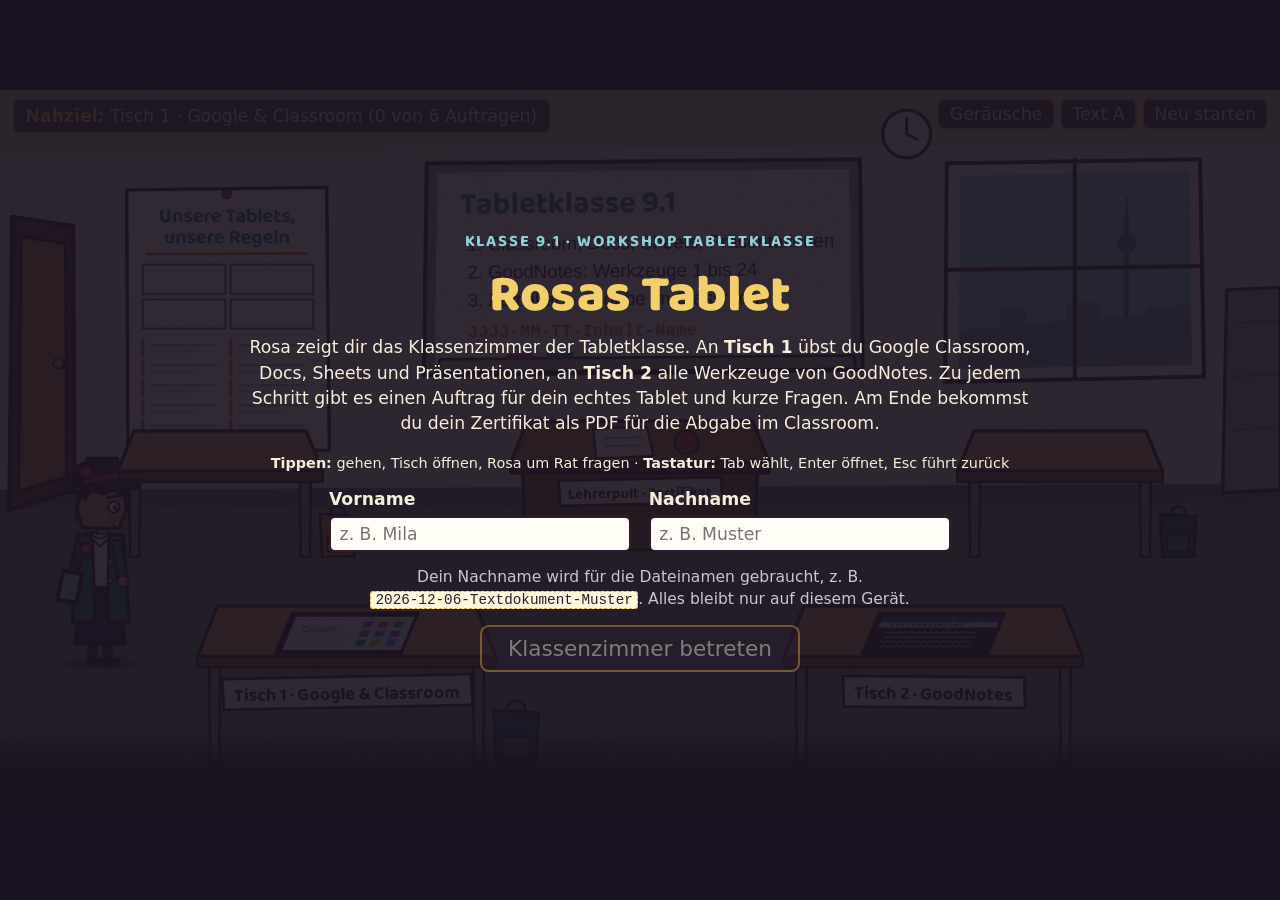
==== commit b552f019: "Tabletklasse: Vektor-Zertifikat, Plakate schwarz-weiß, A1-Schnittversion - Rosas Tablet: Zertifikat " ====
--- a/tabletklasse/rosas-tablet.html
+++ b/tabletklasse/rosas-tablet.html
@@ -1048,60 +1048,113 @@
   const nG = GOOGLE.reduce((a, t) => a + t.mc.length, 0), nN = GN.reduce((a, t) => a + t.mc.length, 0);
   return { first, total:nG + nN, tips:Object.keys(G.tips).length, g:GOOGLE.filter((t, i) => !t.late && G.done[key(0, i)]).length, gn:countDone(1) };
 }
-function wrapLines(c, text, maxW){ const out = []; let l = ''; for (const w of text.split(' ')){ const t = l ? l + ' ' + w : w; if (c.measureText(t).width > maxW && l){ out.push(l); l = w; } else l = t; } if (l) out.push(l); return out; }
+// Zertifikat: eine Layoutbeschreibung (Millimeter, A4 quer 297 × 210), daraus Canvas-Vorschau UND Vektor-PDF.
+// PDF nutzt die eingebauten Standardschriften (Helvetica, Courier, Times), nichts wird eingebettet.
+// Zeichen außerhalb von WinAnsi (z. B. ı, ł, ş in Namen) werden nur für diese eine Zeile hochaufgelöst als Bild eingesetzt.
+const CF = {
+  H:  { css:'Helvetica, Arial, sans-serif', w:'', pdf:'Helvetica' },
+  HB: { css:'Helvetica, Arial, sans-serif', w:'bold', pdf:'Helvetica-Bold' },
+  CB: { css:'Courier, "Courier New", monospace', w:'bold', pdf:'Courier-Bold' },
+  TBI:{ css:'Times, "Times New Roman", serif', w:'italic bold', pdf:'Times-BoldItalic' } };
+const mctx = document.createElement('canvas').getContext('2d');
+const cssFont = (f, px) => `${CF[f].w} ${px}px ${CF[f].css}`;
+function measure(s, f, size){ mctx.font = cssFont(f, 100); return mctx.measureText(s).width / 100 * size; }
+function certOps(){
+  const S = stats(), O = [];
+  const TEAL = '#1f7a72', OR = '#d9702a', INK = '#2b2b2b', TW = '#5d6a6b', LT = '#cfe3e0';
+  const T = (s, x, y, size, col, f, align, maxW) => { if (maxW) while (measure(s, f, size) > maxW && size > 2) size -= .1; O.push({ t:'text', s, x, y, size, col, f, align:align || 'left' }); };
+  const R = (x, y, w, h, r, col, lw, dash) => O.push({ t:'rrect', x, y, w, h, r, col, lw, dash });
+  const L = (x1, y1, x2, y2, col, lw) => O.push({ t:'line', x1, y1, x2, y2, col, lw });
+  R(10, 10, 277, 190, 5, TEAL, .6); R(11.8, 11.8, 273.4, 186.4, 3.5, OR, .25);
+  R(140, 16, 17, 22, 2, TEAL, .8); L(146.5, 35, 150.5, 35, TEAL, .8); O.push({ t:'circle', x:156, y:19, r:3, col:'#c8364f' });
+  T('ZERTIFIKAT', 148.5, 47, 3.6, TW, 'CB', 'center');
+  T('Rosas Tablet · Classroom & GoodNotes', 148.5, 58, 9.5, TEAL, 'HB', 'center', 250);
+  const wer = ((G.vn || '').trim() + ' ' + (G.nn || '').trim()).trim() || '…';
+  T(wer, 148.5, 71, 8.5, INK, 'HB', 'center', 230);
+  T('hat den Tabletworkshop der Klasse 9.1 durchlaufen: Google Classroom, Docs, Sheets, Präsentationen und alle GoodNotes-Werkzeuge 1 bis 24.', 148.5, 79, 3.5, INK, 'H', 'center', 255);
+  const rows = [['Tisch 1 · Google & Classroom', `${S.g} von ${GOOGLE.length - 1} Aufträgen`], ['Tisch 2 · GoodNotes-Werkzeuge', `${S.gn} von ${GN.length} Stationen (1 bis 24)`], ['Fragen auf Anhieb richtig', `${S.first} von ${S.total}`], ['Tipps genutzt', String(S.tips)]];
+  rows.forEach(([k, v], i) => { const y = 90 + i * 6.3; T(k, 70, y, 3.6, TW, 'H'); T(v, 150, y, 3.6, INK, 'CB'); L(68, y + 2.1, 228, y + 2.1, LT, .25); });
+  R(22, 119, 253, 52, 3, OR, .3, [1.4, 1]);
+  T('Meine Abgabe im Classroom (Aufgabe „Tabletworkshop“)', 27, 126.5, 4.2, OR, 'HB');
+  const files = [['Textdokument (Docs)', INHALT.text], ['Tabellenkalkulation (Sheets)', INHALT.sheet], ['Präsentation (Präsentationen)', INHALT.slide], ['Klassenregeln, in GoodNotes unterschrieben (PDF)', INHALT.regeln], ['dieses Zertifikat (PDF)', INHALT.cert]];
+  files.forEach(([lab, inh], i) => { const y = 134 + i * 7; R(27, y - 2.9, 3, 3, .4, INK, .3); T(fname(inh), 34, y, 3.4, INK, 'CB', 'left', 112); T(lab, 150, y, 3.3, TW, 'H', 'left', 120); });
+  T('Regel: Jahr-Monat-Tag-Inhalt-Name · erst nach dem Anhängen auf „Abgeben“ tippen', 27, 168, 3, TW, 'H');
+  const datum = new Date().toLocaleDateString('de-DE', { day:'numeric', month:'long', year:'numeric' });
+  T('Berlin, ' + datum, 22, 187, 3.5, TW, 'H'); T(REGELN.schule + ' · Klasse ' + REGELN.klasse + ' · Workshop Tabletklasse', 22, 192.5, 3.5, TW, 'H');
+  T('Rosa', 245, 186, 10, '#2b3a6b', 'TBI', 'center');
+  L(212, 188.5, 278, 188.5, TW, .2);
+  T('Rosa, Tablet-Coach der 9.1', 245, 193.5, 3.5, TW, 'H', 'center');
+  return O;
+}
+const textX = o => o.align === 'center' ? o.x - measure(o.s, o.f, o.size) / 2 : o.align === 'right' ? o.x - measure(o.s, o.f, o.size) : o.x;
 function drawCert(cvs){
-  const c = cvs.getContext('2d'), u = cvs.width / 297, S = stats();
-  const TEAL = '#1f7a72', OR = '#d9702a', INK = '#2b2b2b', TW = '#5d6a6b', LT = '#cfe3e0';
-  const DISP = '"Baloo 2","Trebuchet MS",sans-serif', BODY = '"Trebuchet MS","Gill Sans",sans-serif', MONO = 'Menlo,"Courier New",monospace';
+  const c = cvs.getContext('2d'), u = cvs.width / 297;
   c.setTransform(1, 0, 0, 1, 0, 0); c.fillStyle = '#fff'; c.fillRect(0, 0, cvs.width, cvs.height); c.setTransform(u, 0, 0, u, 0, 0);
-  const T = (s, x, y, size, col, font, align, weight) => { c.font = `${weight || ''} ${size}px ${font}`; c.fillStyle = col; c.textAlign = align || 'center'; c.fillText(s, x, y); };
-  const rr = (x, y, w, h, r) => { c.beginPath(); c.roundRect(x, y, w, h, r); };
-  rr(10, 10, 277, 190, 5); c.strokeStyle = TEAL; c.lineWidth = .6; c.stroke();
-  rr(11.8, 11.8, 273.4, 186.4, 3.5); c.strokeStyle = OR; c.lineWidth = .25; c.stroke();
-  // Tablet mit Rose
-  c.save(); c.translate(140, 16); rr(0, 0, 17, 22, 2); c.strokeStyle = TEAL; c.lineWidth = .8; c.stroke(); c.beginPath(); c.moveTo(6.5, 19); c.lineTo(10.5, 19); c.stroke();
-  c.beginPath(); c.arc(16, 3, 3, 0, 7); c.fillStyle = '#c8364f'; c.fill(); c.restore();
-  T('ZERTIFIKAT', 148.5, 47, 3.6, TW, MONO, 'center', 'bold');
-  T('Rosas Tablet · Classroom & GoodNotes', 148.5, 58, 10, TEAL, DISP, 'center', '800');
-  const wer = ((G.vn || '').trim() + ' ' + (G.nn || '').trim()).trim() || '…';
-  let fs = 9; c.font = `800 ${fs}px ${DISP}`; while (c.measureText(wer).width > 230 && fs > 5){ fs -= .25; c.font = `800 ${fs}px ${DISP}`; }
-  T(wer, 148.5, 71, fs, INK, DISP, 'center', '800');
-  T('hat den Tabletworkshop der Klasse 9.1 durchlaufen: Google Classroom, Docs, Sheets, Präsentationen und alle GoodNotes-Werkzeuge 1 bis 24.', 148.5, 79, 3.8, INK, BODY);
-  const rows = [['Tisch 1 · Google & Classroom', `${S.g} von ${GOOGLE.length - 1} Aufträgen`], ['Tisch 2 · GoodNotes-Werkzeuge', `${S.gn} von ${GN.length} Stationen (1 bis 24)`], ['Fragen auf Anhieb richtig', `${S.first} von ${S.total}`], ['Tipps genutzt', String(S.tips)]];
-  rows.forEach(([k, v], i) => { const y = 90 + i * 6.3; T(k, 70, y, 3.8, TW, BODY, 'left'); T(v, 150, y, 3.8, INK, MONO, 'left', 'bold'); c.beginPath(); c.moveTo(68, y + 2.1); c.lineTo(228, y + 2.1); c.strokeStyle = LT; c.lineWidth = .25; c.stroke(); });
-  // Kasten: meine Abgabe
-  rr(22, 119, 253, 52, 3); c.setLineDash([1.4, 1]); c.strokeStyle = OR; c.lineWidth = .3; c.stroke(); c.setLineDash([]);
-  T('Meine Abgabe im Classroom (Aufgabe „Tabletworkshop“)', 27, 126.5, 4.4, OR, DISP, 'left', '800');
-  const files = [['Textdokument (Docs)', INHALT.text], ['Tabellenkalkulation (Sheets)', INHALT.sheet], ['Präsentation (Präsentationen)', INHALT.slide], ['Klassenregeln, in GoodNotes unterschrieben (PDF)', INHALT.regeln], ['dieses Zertifikat (PDF)', INHALT.cert]];
-  files.forEach(([lab, inh], i) => { const y = 134 + i * 7; T('☐', 27, y, 4, INK, BODY, 'left'); T(fname(inh), 34, y, 3.6, INK, MONO, 'left', 'bold'); T(lab, 150, y, 3.4, TW, BODY, 'left'); });
-  T('Regel: Jahr-Monat-Tag-Inhalt-Name · erst nach dem Anhängen auf „Abgeben“ tippen', 27, 168, 3.1, TW, BODY, 'left');
-  const datum = new Date().toLocaleDateString('de-DE', { day:'numeric', month:'long', year:'numeric' });
-  T('Berlin, ' + datum, 22, 187, 3.6, TW, BODY, 'left'); T(REGELN.schule + ' · Klasse ' + REGELN.klasse + ' · Workshop Tabletklasse', 22, 192.5, 3.6, TW, BODY, 'left');
-  T('Rosa', 245, 186, 11, '#2b3a6b', '"Snell Roundhand","Segoe Script","Brush Script MT","Apple Chancery",cursive', 'center', 'bold');
-  c.beginPath(); c.moveTo(212, 188.5); c.lineTo(278, 188.5); c.strokeStyle = TW; c.lineWidth = .2; c.stroke();
-  T('Rosa, Tablet-Coach der 9.1', 245, 193.5, 3.6, TW, BODY, 'center');
-  c.textAlign = 'left';
-}
-function pdfFromJpeg(jpg, w, h, title){
+  c.lineJoin = 'round'; c.lineCap = 'round'; c.textAlign = 'left';
+  for (const o of certOps()){
+    if (o.t === 'text'){ c.font = cssFont(o.f, o.size); c.fillStyle = o.col; c.fillText(o.s, textX(o), o.y); }
+    else if (o.t === 'rrect'){ c.beginPath(); c.roundRect(o.x, o.y, o.w, o.h, o.r); c.setLineDash(o.dash || []); c.strokeStyle = o.col; c.lineWidth = o.lw; c.stroke(); c.setLineDash([]); }
+    else if (o.t === 'line'){ c.beginPath(); c.moveTo(o.x1, o.y1); c.lineTo(o.x2, o.y2); c.strokeStyle = o.col; c.lineWidth = o.lw; c.stroke(); }
+    else if (o.t === 'circle'){ c.beginPath(); c.arc(o.x, o.y, o.r, 0, Math.PI * 2); c.fillStyle = o.col; c.fill(); }
+  }
+}
+// WinAnsi-Kodierung der PDF-Standardschriften; null, wenn ein Zeichen fehlt
+const WA = { '€':0x80, '‚':0x82, '„':0x84, '…':0x85, '‘':0x91, '’':0x92, '“':0x93, '”':0x94, '•':0x95, '–':0x96, '—':0x97 };
+function winAnsi(s){ const out = []; for (const ch of s){ const c = ch.codePointAt(0); if (c < 0x80 || (c >= 0xA0 && c <= 0xFF)) out.push(c); else if (WA[ch]) out.push(WA[ch]); else return null; } return out; }
+function certPdf(title){
+  const K = 72 / 25.4, PH = 210, n = v => (Math.round(v * 1000) / 1000).toString();
+  const X = x => n(x * K), Y = y => n((PH - y) * K);
+  const rgb = h => [1, 3, 5].map(i => n(parseInt(h.slice(i, i + 2), 16) / 255)).join(' ');
+  const FONTS = Object.keys(CF), images = [], cs = [];
+  const bez = .5523;
+  for (const o of certOps()){
+    if (o.t === 'text'){
+      const codes = winAnsi(o.s), x0 = textX(o);
+      if (codes){ cs.push(`BT /F${FONTS.indexOf(o.f) + 1} ${n(o.size * K)} Tf ${rgb(o.col)} rg ${X(x0)} ${Y(o.y)} Td <${codes.map(c => c.toString(16).padStart(2, '0')).join('')}> Tj ET`); continue; }
+      // Rückfall: diese Zeile als Bild (24 px/mm)
+      const r = 24, w = measure(o.s, o.f, o.size) + 1, h = o.size * 1.45, cvx = document.createElement('canvas');
+      cvx.width = Math.ceil(w * r); cvx.height = Math.ceil(h * r);
+      const c = cvx.getContext('2d'); c.fillStyle = '#fff'; c.fillRect(0, 0, cvx.width, cvx.height); c.scale(r, r); c.font = cssFont(o.f, o.size); c.fillStyle = o.col; c.fillText(o.s, .5, o.size * 1.1);
+      const bin = atob(cvx.toDataURL('image/jpeg', .95).split(',')[1]), jpg = new Uint8Array(bin.length); for (let i = 0; i < bin.length; i++) jpg[i] = bin.charCodeAt(i);
+      images.push({ jpg, w:cvx.width, h:cvx.height });
+      const top = o.y - o.size * 1.1, xl = x0 - .5;
+      cs.push(`q ${n(cvx.width / r * K)} 0 0 ${n(cvx.height / r * K)} ${X(xl)} ${Y(top + cvx.height / r)} cm /Im${images.length} Do Q`);
+    } else if (o.t === 'line'){
+      cs.push(`${rgb(o.col)} RG ${n(o.lw * K)} w 1 J ${X(o.x1)} ${Y(o.y1)} m ${X(o.x2)} ${Y(o.y2)} l S`);
+    } else if (o.t === 'circle'){
+      const { x, y, r } = o, k = r * bez;
+      cs.push(`${rgb(o.col)} rg ${X(x + r)} ${Y(y)} m ${X(x + r)} ${Y(y + k)} ${X(x + k)} ${Y(y + r)} ${X(x)} ${Y(y + r)} c ${X(x - k)} ${Y(y + r)} ${X(x - r)} ${Y(y + k)} ${X(x - r)} ${Y(y)} c ${X(x - r)} ${Y(y - k)} ${X(x - k)} ${Y(y - r)} ${X(x)} ${Y(y - r)} c ${X(x + k)} ${Y(y - r)} ${X(x + r)} ${Y(y - k)} ${X(x + r)} ${Y(y)} c f`);
+    } else if (o.t === 'rrect'){
+      const { x, y, w, h } = o, r = Math.min(o.r, w / 2, h / 2), k = r * (1 - bez);
+      cs.push(`${rgb(o.col)} RG ${n(o.lw * K)} w 1 j ${o.dash ? '[' + o.dash.map(d => n(d * K)).join(' ') + '] 0 d' : '[] 0 d'} ` +
+        `${X(x + r)} ${Y(y)} m ${X(x + w - r)} ${Y(y)} l ${X(x + w - k)} ${Y(y)} ${X(x + w)} ${Y(y + k)} ${X(x + w)} ${Y(y + r)} c ` +
+        `${X(x + w)} ${Y(y + h - r)} l ${X(x + w)} ${Y(y + h - k)} ${X(x + w - k)} ${Y(y + h)} ${X(x + w - r)} ${Y(y + h)} c ` +
+        `${X(x + r)} ${Y(y + h)} l ${X(x + k)} ${Y(y + h)} ${X(x)} ${Y(y + h - k)} ${X(x)} ${Y(y + h - r)} c ` +
+        `${X(x)} ${Y(y + r)} l ${X(x)} ${Y(y + k)} ${X(x + k)} ${Y(y)} ${X(x + r)} ${Y(y)} c h S [] 0 d`);
+    }
+  }
+  // PDF-Datei zusammensetzen
   const enc = new TextEncoder(), parts = [], offs = []; let len = 0;
   const add = x => { const b = typeof x === 'string' ? enc.encode(x) : x; parts.push(b); len += b.length; };
-  const obj = (n, body) => { offs[n] = len; add(`${n} 0 obj\n${body}\nendobj\n`); };
-  const PW = 841.89, PH = 595.28, content = `q ${PW} 0 0 ${PH} 0 0 cm /Im0 Do Q`;
+  const obj = (i, body) => { offs[i] = len; add(`${i} 0 obj\n${body}\nendobj\n`); };
+  const content = cs.join('\n'), nF = FONTS.length, firstImg = 5 + nF;
+  const xobj = images.map((im, i) => `/Im${i + 1} ${firstImg + i} 0 R`).join(' ');
   add('%PDF-1.4\n'); add(new Uint8Array([37, 199, 236, 143, 162, 10]));
   obj(1, '<< /Type /Catalog /Pages 2 0 R >>');
   obj(2, '<< /Type /Pages /Kids [3 0 R] /Count 1 >>');
-  obj(3, `<< /Type /Page /Parent 2 0 R /MediaBox [0 0 ${PW} ${PH}] /Resources << /XObject << /Im0 4 0 R >> >> /Contents 5 0 R >>`);
-  offs[4] = len; add(`4 0 obj\n<< /Type /XObject /Subtype /Image /Width ${w} /Height ${h} /ColorSpace /DeviceRGB /BitsPerComponent 8 /Filter /DCTDecode /Length ${jpg.length} >>\nstream\n`); add(jpg); add('\nendstream\nendobj\n');
-  obj(5, `<< /Length ${content.length} >>\nstream\n${content}\nendstream`);
-  obj(6, `<< /Title (${title.replace(/[^\x20-\x7e]/g, '_').replace(/[()\\]/g, '')}) /Creator (Rosas Tablet) >>`);
-  const xref = len;
-  add(`xref\n0 7\n0000000000 65535 f \n` + [1, 2, 3, 4, 5, 6].map(n => String(offs[n]).padStart(10, '0') + ' 00000 n \n').join(''));
-  add(`trailer\n<< /Size 7 /Root 1 0 R /Info 6 0 R >>\nstartxref\n${xref}\n%%EOF\n`);
+  obj(3, `<< /Type /Page /Parent 2 0 R /MediaBox [0 0 ${n(297 * K)} ${n(210 * K)}] /Resources << /Font << ${FONTS.map((f, i) => `/F${i + 1} ${5 + i} 0 R`).join(' ')} >>${xobj ? ' /XObject << ' + xobj + ' >>' : ''} >> /Contents 4 0 R >>`);
+  obj(4, `<< /Length ${enc.encode(content).length} >>\nstream\n${content}\nendstream`);
+  FONTS.forEach((f, i) => obj(5 + i, `<< /Type /Font /Subtype /Type1 /BaseFont /${CF[f].pdf} /Encoding /WinAnsiEncoding >>`));
+  images.forEach((im, i) => { offs[firstImg + i] = len; add(`${firstImg + i} 0 obj\n<< /Type /XObject /Subtype /Image /Width ${im.w} /Height ${im.h} /ColorSpace /DeviceRGB /BitsPerComponent 8 /Filter /DCTDecode /Length ${im.jpg.length} >>\nstream\n`); add(im.jpg); add('\nendstream\nendobj\n'); });
+  const info = firstImg + images.length;
+  obj(info, `<< /Title (${title.replace(/[^\x20-\x7e]/g, '_').replace(/[()\\]/g, '')}) /Creator (Rosas Tablet) >>`);
+  const xref = len, total = info + 1;
+  add(`xref\n0 ${total}\n0000000000 65535 f \n` + Array.from({ length:info }, (_, i) => String(offs[i + 1]).padStart(10, '0') + ' 00000 n \n').join(''));
+  add(`trailer\n<< /Size ${total} /Root 1 0 R /Info ${info} 0 R >>\nstartxref\n${xref}\n%%EOF\n`);
   return new Blob(parts, { type:'application/pdf' });
 }
 const certFile = () => fname(INHALT.cert) + '.pdf';
-async function fontsReady(){ try { await Promise.all([document.fonts.load('800 40px "Baloo 2"'), document.fonts.load('700 40px "Baloo 2"')]); } catch (e) {} }
-async function renderCert(){ await fontsReady(); drawCert($('#certCv')); }
+async function renderCert(){ drawCert($('#certCv')); }
 function openCert(){ $('#certName').textContent = certFile(); $('#certMsg').textContent = ''; $('#cert').hidden = false; renderCert(); $('#certPdf').focus(); }
 $('#certClose').onclick = async () => {
   $('#cert').hidden = true;
@@ -1109,9 +1162,7 @@
 };
 $('#certPdf').onclick = async () => {
   await renderCert();
-  const c = $('#certCv'), bin = atob(c.toDataURL('image/jpeg', .9).split(',')[1]), jpg = new Uint8Array(bin.length);
-  for (let i = 0; i < bin.length; i++) jpg[i] = bin.charCodeAt(i);
-  const name = certFile(), blob = pdfFromJpeg(jpg, c.width, c.height, name), url = URL.createObjectURL(blob);
+  const name = certFile(), blob = certPdf(name), url = URL.createObjectURL(blob);
   const a = document.createElement('a'); a.href = url; a.download = name; document.body.appendChild(a); a.click(); a.remove();
   setTimeout(() => URL.revokeObjectURL(url), 60000);
   G.cert = true; save(); updateGoal();
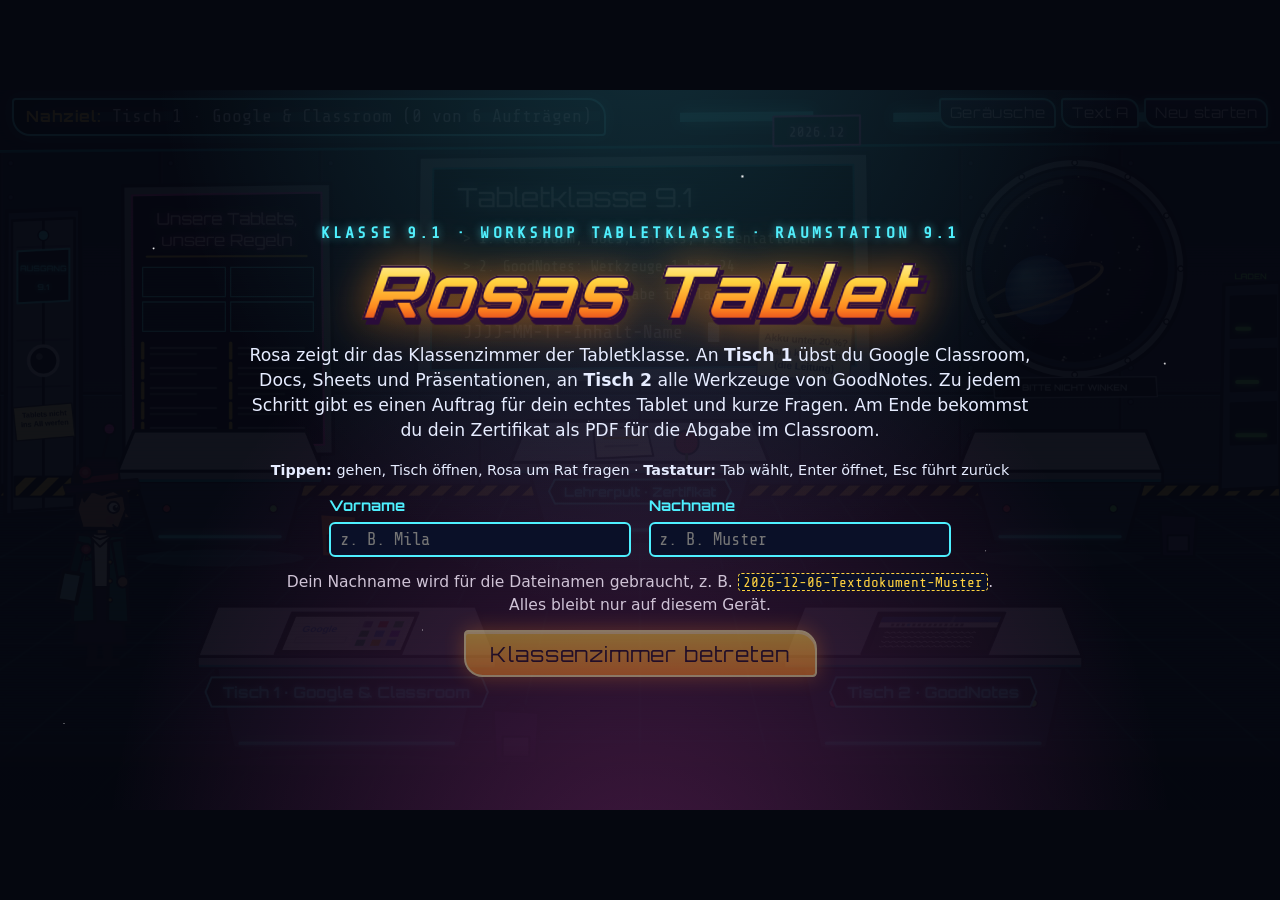
==== commit 27e70351: "Rosas Tablet: Space-Design wie Rosas Proteine (Raumstation, Themenschicht über build.py) Co-Authored" ====
--- a/tabletklasse/rosas-tablet.html
+++ b/tabletklasse/rosas-tablet.html
@@ -3,8 +3,8 @@
 <head>
 <meta charset="utf-8">
 <meta name="viewport" content="width=device-width,initial-scale=1,viewport-fit=cover">
-<title>Rosas Tablet</title>
-<link rel="stylesheet" href="https://fonts.googleapis.com/css2?family=Baloo+2:wght@500;700;800&display=swap">
+<title>Rosas Tablet im All</title>
+<link rel="stylesheet" href="https://fonts.googleapis.com/css2?family=Baloo+2:wght@500;700;800&family=Orbitron:wght@500;700;900&family=Share+Tech+Mono&display=swap">
 <!--
   Rosas Tablet · Übungsspiel zum Workshop Tabletklasse (Classroom, Docs/Sheets/Präsentationen, GoodNotes-Werkzeugleiste 1–24)
   Stil wie Rosas Säurelabor (Chemie 9): Canvas-Klassenzimmer, Rosa läuft zu den Tischen, Comic-Fenster je Tisch, Zertifikat als PDF.
@@ -187,6 +187,81 @@
 #turn{display:none}
 @media (orientation:portrait) and (max-width:820px){#turn{display:flex;position:fixed;inset:0;z-index:20;background:var(--stageBg);color:var(--paper);align-items:center;justify-content:center;text-align:center;padding:24px;font-size:20px;line-height:1.4;font-family:var(--display)}}
 @media (prefers-reduced-motion:reduce){#st.pop{animation:none}#sim .pulse{animation:none}}
+/* ---------- Space-Thema wie Rosas Proteine (Raumstation Peptidia) ---------- */
+:root{
+  --ink:#0b1020; --paper:#e6ecff; --brass:#4ef0ff; --brassL:#ffd23f; --teal:#1593a8; --tealL:#4ef0ff;
+  --ok:#3ee08f; --okL:#0f2e25; --bad:#ff5a6e; --badL:#3a1420; --warn:#ffb84d; --warnL:#33240c;
+  --stageBg:#05070f; --mag:#ff4fd8; --cyan:#4ef0ff; --panel:#0d1430; --panel2:#141d3d; --line:#2c3a6b;
+  --display:"Orbitron","Trebuchet MS",system-ui,sans-serif; --mono:"Share Tech Mono","Courier New",monospace
+}
+html,body{background:radial-gradient(1px 1px at 20% 30%,#fff8,transparent),radial-gradient(1px 1px at 70% 80%,#fff6,transparent),radial-gradient(1.5px 1.5px at 85% 15%,#fff9,transparent),var(--stageBg)}
+button{color:var(--paper);background:linear-gradient(#1f2a52,#0d1430);border:2px solid var(--cyan);border-radius:.2em .9em .2em .9em;box-shadow:0 0 .5em rgba(78,240,255,.35),inset 0 1px 0 rgba(255,255,255,.18);font-family:var(--display);font-size:.85em;letter-spacing:.04em}
+button:hover,button:focus-visible{background:linear-gradient(#3a1f5c,#1b0d33);border-color:var(--mag);box-shadow:0 0 .8em rgba(255,79,216,.6)}
+#goal{background:rgba(5,9,22,.82);border:2px solid var(--cyan);border-radius:.2em 1em .2em 1em;box-shadow:0 0 .8em rgba(78,240,255,.3);font-family:var(--mono);font-size:1.05em}
+#goal b{color:var(--brassL);font-family:var(--display);font-size:.85em;letter-spacing:.06em}
+#bottom{background:linear-gradient(transparent,rgba(5,7,15,.92) 45%)}
+#label{font-family:var(--mono);font-size:1.1em;color:var(--cyan);text-shadow:0 0 6px rgba(78,240,255,.7)}
+
+/* Titelkarte im Stil eines Pulp-Comic-Covers */
+.card{background:radial-gradient(ellipse at 50% 120%,rgba(255,79,216,.25),transparent 60%),radial-gradient(ellipse at 50% -20%,rgba(78,240,255,.18),transparent 55%),rgba(5,7,15,.94)}
+.card::before{content:"";position:absolute;inset:0;pointer-events:none;background-image:radial-gradient(1.5px 1.5px at 12% 22%,#fff,transparent),radial-gradient(1px 1px at 33% 75%,#fffa,transparent),radial-gradient(2px 2px at 58% 12%,#fff,transparent),radial-gradient(1px 1px at 77% 64%,#fff8,transparent),radial-gradient(1.5px 1.5px at 91% 38%,#fff,transparent),radial-gradient(1px 1px at 5% 88%,#fff9,transparent),radial-gradient(1px 1px at 46% 46%,#fff6,transparent)}
+.card>*{position:relative}
+.card h1{font-family:var(--display);font-weight:900;font-size:4.2em;font-style:italic;letter-spacing:.02em;transform:skew(-6deg);
+  background:linear-gradient(#fff6b0 0%,#ffd23f 35%,#ff8a1f 70%,#d6261e 100%);-webkit-background-clip:text;background-clip:text;color:transparent;
+  -webkit-text-stroke:.03em #2a0c3a;filter:drop-shadow(.06em .08em 0 #2a0c3a) drop-shadow(0 0 .3em rgba(255,138,31,.55))}
+.kicker{font-family:var(--mono);color:var(--cyan);letter-spacing:.2em;text-shadow:0 0 8px rgba(78,240,255,.6)}
+.card button#bStart,.card .row button{font-size:1.2em;background:linear-gradient(#ffd23f,#ff8a1f);color:#1a0b22;border-color:#fff3a8;box-shadow:0 0 1em rgba(255,138,31,.6),inset 0 2px 0 rgba(255,255,255,.5)}
+.card .row button:hover{background:linear-gradient(#fff3a8,#ffd23f)}
+
+/* Stationsfenster als Datapad */
+#st,#ov,#cert{background:var(--panel);color:var(--paper);border:.3cqw solid #7e8aa8;border-radius:.4cqw 1.6cqw .4cqw 1.6cqw;box-shadow:0 0 0 .25cqw #0b1020,0 0 2cqw rgba(78,240,255,.35)}
+.st-head{background:linear-gradient(90deg,#1a2238,#28324f 60%,#3a1f5c);color:var(--paper);border-bottom:2px solid var(--cyan)}
+.st-head h2{font-family:var(--display);font-weight:700;letter-spacing:.03em;color:#fff}
+.st-lp{background:var(--brassL);color:#1a0b22;font-family:var(--display);border-radius:.2em .6em;box-shadow:0 0 .6em rgba(255,210,63,.6)}
+.st-left{background:#0a1028;border-right:2px solid var(--line)}
+#stCap{color:#9fb0dd;font-family:var(--mono)}
+.st-right{background:linear-gradient(rgba(78,240,255,.03) 50%,transparent 50%) 0 0/100% 4px,var(--panel);scrollbar-color:var(--cyan) var(--panel)}
+.st-right h3{font-family:var(--display);font-weight:700;color:var(--cyan);letter-spacing:.03em;font-size:1.1em}
+.ctx{background:#1a1735;border:2px dashed var(--mag);color:#f1e6ff}
+.srcnote,.credits{color:#8c9acb}
+.next{font-family:var(--display);font-weight:700;font-size:1em;letter-spacing:.03em;color:#1a0b22;background:linear-gradient(#ffd23f,#ff8a1f);border:2px solid #fff3a8;border-radius:.2em 1em .2em 1em;box-shadow:0 0 .9em rgba(255,138,31,.45)}
+.next:hover,.next:focus-visible{background:linear-gradient(#fff3a8,#ffd23f);color:#1a0b22}
+.next::before{content:"» "}
+.mc{background:var(--panel2);border:2px solid var(--line);border-radius:.3em 1em .3em 1em}
+.nr{color:var(--mag);font-family:var(--mono)}
+.opt{color:var(--paper);background:#0a1028;border:2px solid var(--line);font-family:inherit;font-size:1em;letter-spacing:0;border-radius:.3em;box-shadow:none}
+.opt:hover,.opt:focus-visible{background:#1b1440;color:#fff;border-color:var(--mag);box-shadow:0 0 .6em rgba(255,79,216,.45)}
+.opt.wrong{background:var(--badL);border-color:var(--bad);color:#ffd5db}
+.reveal{background:var(--okL);border:2px solid var(--ok);box-shadow:0 0 .7em rgba(62,224,143,.3)}
+.back{color:#05070f;background:var(--cyan);border:2px solid #c9fbff;font-family:var(--display);box-shadow:0 0 .9em rgba(78,240,255,.5)}
+#certBody input[type=text],#start input[type=text]{background:#0a1028;color:#fff;border-color:var(--cyan);font-family:var(--mono)}
+#certBody .acts button,.st-head .langBtn{color:#1a0b22;background:var(--brassL);border-color:var(--brassL)}
+.reveal .lbl{font-family:var(--display)}
+#gcv{border:.2cqw solid var(--cyan);box-shadow:0 0 .8em rgba(78,240,255,.3)}
+.tabframe{background:#0b1020;box-shadow:0 0 0 .2em #7e8aa8,0 0 1.2em rgba(78,240,255,.35)}
+#simMsg{background:var(--panel2);color:var(--paper);border-color:var(--line);font-family:var(--mono)}
+#simMsg b{color:var(--cyan)}
+#simMsg.bad{background:var(--badL);border-color:var(--bad)}#simMsg.ok{background:var(--okL);border-color:var(--ok)}
+#sim button{box-shadow:none;letter-spacing:0;font-family:inherit;font-size:inherit;border-radius:.4em}
+#sim button:hover{box-shadow:none}
+.chips button{color:var(--paper);background:var(--panel2);border-color:var(--line);font-family:var(--mono);box-shadow:none}
+.chips button.on{background:var(--brassL);color:#111;border-color:var(--brassL)}
+.chips button.done{background:var(--okL);color:var(--ok);border-color:var(--ok)}
+.nr{background:var(--mag);color:#fff;font-family:var(--mono)}
+.ctx b.who{color:var(--mag);font-family:var(--display)}
+.check{background:var(--panel2);border-color:var(--line);color:var(--paper)}
+.check.ok{background:var(--okL);border-color:var(--ok)}
+.simstate{background:#0f2238;border-left-color:var(--cyan)}
+.simstate.ok{background:var(--okL);border-color:var(--ok)}
+.tipbtn{color:var(--paper);background:var(--panel2);border-color:var(--gold,#ffd23f)}
+.tip{background:#1a1735;border-left-color:var(--brassL)}
+.why{background:var(--badL);border-left-color:var(--bad);color:#ffd5db}
+.wait{color:#9fb0dd}
+.fn{background:#0a1028;color:var(--brassL);border-color:var(--brassL);font-family:var(--mono)}
+input[type=text]{background:#0a1028;color:#fff;border-color:var(--cyan);font-family:var(--mono)}
+.names label{color:var(--cyan);font-family:var(--display);font-size:.85em}
+#certCv{border-color:var(--line)}
+.srcnote{color:#9fb0dd}
 </style>
 </head>
 <body>
@@ -204,7 +279,7 @@
   <div id="bottom" class="ui"><div id="label" aria-live="polite"></div></div>
 
   <div id="start" class="ui card">
-    <div class="kicker">Klasse 9.1 · Workshop Tabletklasse</div>
+    <div class="kicker">Klasse 9.1 · Workshop Tabletklasse · Raumstation 9.1</div>
     <h1>Rosas Tablet</h1>
     <p>Rosa zeigt dir das Klassenzimmer der Tabletklasse. An <b>Tisch 1</b> übst du Google Classroom, Docs, Sheets und Präsentationen, an <b>Tisch 2</b> alle Werkzeuge von GoodNotes. Zu jedem Schritt gibt es einen Auftrag für dein echtes Tablet und kurze Fragen. Am Ende bekommst du dein Zertifikat als PDF für die Abgabe im Classroom.</p>
     <p><small><b>Tippen:</b> gehen, Tisch öffnen, Rosa um Rat fragen · <b>Tastatur:</b> Tab wählt, Enter öffnet, Esc führt zurück</small></p>
@@ -759,6 +834,7 @@
   poly([-30, -78, 30, -84, 26, -118, -22, -118], P.hat, P.ink, 4);
   poly([-28, -88, 28, -94, 28, -84, -28, -78], P.rose);
   circ(-24, -96, 11, P.rose, P.ink, 3); circ(-24, -96, 5, P.roseL);
+  line(4, -118, 14, -158, P.ink, 4); circ(15, -164, 9, (beat % 1) < .5 ? '#4ef0ff' : '#ff4fd8', P.ink, 3);
   ctx.restore();
   ctx.restore();
 }
@@ -1290,8 +1366,8 @@
   const wMax = Math.max(...lines.map(l => ctx.measureText(l).width)), s = depth(rosa.y);
   const bw = wMax + 56, bh = lines.length * lh + 34;
   const x = Math.max(24 + bw / 2, Math.min(W - 24 - bw / 2, rosa.x)), y = Math.max(110, rosa.y - 360 * s - bh), l = x - bw / 2;
-  poly([l, y + 6, l + bw - 4, y, l + bw, y + bh - 4, rosa.x + 30, y + bh, rosa.x + 6, y + bh + 40, rosa.x - 6, y + bh + 2, l + 6, y + bh + 4], P.cloud, P.ink, 5);
-  ctx.textAlign = 'center'; lines.forEach((ln, i) => { ctx.fillStyle = P.ink; ctx.fillText(ln, x, y + 20 + fs * .9 + i * lh); }); ctx.textAlign = 'left';
+  poly([l, y + 6, l + bw - 4, y, l + bw, y + bh - 4, rosa.x + 30, y + bh, rosa.x + 6, y + bh + 40, rosa.x - 6, y + bh + 2, l + 6, y + bh + 4], 'rgba(8,14,36,.94)', '#4ef0ff', 5);
+  ctx.textAlign = 'center'; lines.forEach((ln, i) => { ctx.fillStyle = '#e6ecff'; ctx.fillText(ln, x, y + 20 + fs * .9 + i * lh); }); ctx.textAlign = 'left';
 }
 function update(dt){
   beat += dt * BPM / 60;
@@ -1331,6 +1407,150 @@
   const t = tex.getContext('2d'), r = rnd(7);
   for (let i = 0; i < 9000; i++){ t.fillStyle = r() < .5 ? 'rgba(255,240,210,.09)' : 'rgba(40,20,50,.09)'; const x = r() * W, y = r() * H, w = 1 + r() * 4; t.fillRect(x, y, w, w * (.4 + r())); }
 }
+// ---------- Space-Thema (wie Rosas Proteine „Raumstation Peptidia“): ersetzt Raum, Tische, Textur ----------
+function ell(x, y, rx, ry, fill, stroke, lw){ ctx.beginPath(); ctx.ellipse(x, y, Math.max(.1, rx), Math.max(.1, ry), 0, 0, Math.PI * 2); if (fill){ ctx.fillStyle = fill; ctx.fill(); } if (stroke){ ctx.strokeStyle = stroke; ctx.lineWidth = lw || 4; ctx.stroke(); } }
+const SP = { void:'#05070f', hull:'#1a2238', hullL:'#28324f', hullXL:'#3a4669', seam:'#0b1020', cyan:'#4ef0ff', cyanD:'#1593a8',
+  mag:'#ff4fd8', gold:'#ffd23f', orange:'#ff8a1f', lime:'#7dff6a', red:'#ff4a5e', steel:'#c9d2e3', steelD:'#8d98b2', grate:'#141a2c' };
+const STARS = (() => { const r = rnd(42), a = []; for (let i = 0; i < 140; i++) a.push([r(), r(), .4 + r() * 1.8, r() * 6.28]); return a; })();
+function rivets(x1, y1, x2, y2, n, col){ for (let i = 0; i <= n; i++){ const k = i / n; circ(x1 + (x2 - x1) * k, y1 + (y2 - y1) * k, 4, col || SP.hullXL, SP.seam, 2); } }
+function hazard(x, y, w, h){
+  ctx.save(); ctx.beginPath(); ctx.rect(x, y, w, h); ctx.clip(); ctx.fillStyle = SP.gold; ctx.fillRect(x, y, w, h);
+  for (let k = -h; k < w + h; k += 34) poly([x + k, y + h, x + k + 17, y + h, x + k + 17 + h, y, x + k + h, y], '#111'); ctx.restore();
+  ctx.strokeStyle = SP.seam; ctx.lineWidth = 3; ctx.strokeRect(x, y, w, h);
+}
+function neonTxt(c, s, x, y, size, col, font, align){
+  c.save(); c.font = `${size}px ${font || '"Orbitron","Trebuchet MS",sans-serif'}`; c.textAlign = align || 'left';
+  c.shadowColor = col; c.shadowBlur = size * .45; c.fillStyle = col; c.fillText(s, x, y); c.shadowBlur = 0; c.fillStyle = 'rgba(255,255,255,.85)'; c.fillText(s, x, y); c.restore();
+}
+function porthole(cx, cy, r, planet){
+  circ(cx, cy, r + 26, SP.steelD, SP.seam, 6); circ(cx, cy, r + 12, SP.hullL, SP.seam, 4);
+  for (let i = 0; i < 12; i++){ const a = i * Math.PI / 6; circ(cx + Math.cos(a) * (r + 19), cy + Math.sin(a) * (r + 19), 4, SP.steel, SP.seam, 2); }
+  ctx.save(); ctx.beginPath(); ctx.arc(cx, cy, r, 0, Math.PI * 2); ctx.clip();
+  const g = ctx.createRadialGradient(cx - r * .3, cy - r * .4, 10, cx, cy, r * 1.2); g.addColorStop(0, '#1b1446'); g.addColorStop(1, '#03040c');
+  ctx.fillStyle = g; ctx.fillRect(cx - r, cy - r, r * 2, r * 2);
+  const rr = rnd(cx | 0); for (let i = 0; i < 70; i++) circ(cx - r + rr() * r * 2, cy - r + rr() * r * 2, rr() * 1.8 + .3, 'rgba(255,255,255,' + (.4 + rr() * .6) + ')');
+  if (planet){ const [px, py, pr, c1, c2] = planet;
+    const pg = ctx.createRadialGradient(px - pr * .4, py - pr * .4, pr * .1, px, py, pr); pg.addColorStop(0, c1); pg.addColorStop(1, c2);
+    ctx.save(); ctx.translate(px, py); ctx.rotate(-.35); ell(0, 0, pr * 1.9, pr * .42, null, 'rgba(255,210,140,.55)', 5); ctx.restore();
+    circ(px, py, pr, pg);
+    ctx.save(); ctx.beginPath(); ctx.arc(px, py, pr, 0, Math.PI * 2); ctx.clip(); for (let k = -3; k < 4; k++) line(px - pr, py + k * pr * .25, px + pr, py + k * pr * .25 - 8, 'rgba(255,255,255,.12)', 6); ctx.restore();
+    ctx.save(); ctx.translate(px, py); ctx.rotate(-.35); ctx.beginPath(); ctx.ellipse(0, 0, pr * 1.9, pr * .42, 0, 0, Math.PI); ctx.strokeStyle = 'rgba(255,210,140,.75)'; ctx.lineWidth = 5; ctx.stroke(); ctx.restore(); }
+  ctx.restore();
+  ctx.save(); ctx.beginPath(); ctx.arc(cx, cy, r - 8, Math.PI * 1.1, Math.PI * 1.45); ctx.strokeStyle = 'rgba(255,255,255,.35)'; ctx.lineWidth = 8; ctx.stroke(); ctx.restore();
+}
+function airlock(x1, x2, top, bot, sign, col, label1, label2){
+  const w = x2 - x1;
+  poly([x1 - 8, top - 14, x2 + 8, top - 18, x2 + 10, bot + 6, x1 - 10, bot + 12], SP.hullXL, SP.seam, 6);
+  poly([x1, top, x2, top - 4, x2, bot, x1, bot + 6], '#59647f', SP.seam, 4);
+  line(x1 + w / 2, top, x1 + w / 2, bot + 3, SP.seam, 4);
+  for (let y = top + 40; y < bot - 20; y += 70) line(x1 + 8, y, x2 - 8, y - 2, 'rgba(11,16,32,.35)', 3);
+  hazard(x1 + 4, bot - 46, w - 8, 30);
+  poly([x1 + 8, top + 46, x2 - 8, top + 42, x2 - 8, top + 120, x1 + 8, top + 124], SP.seam, col, 3);
+  ctx.save(); ctx.font = 'bold 12px "Orbitron","Trebuchet MS",sans-serif'; ctx.textAlign = 'center'; ctx.fillStyle = col; ctx.shadowColor = col; ctx.shadowBlur = 8;
+  ctx.fillText(label1, x1 + w / 2, top + 76); ctx.fillText(label2, x1 + w / 2, top + 104); ctx.restore();
+  circ(x1 + w / 2, top + 210, 22, '#0b1020', SP.steel, 5); circ(x1 + w / 2 - 6, top + 204, 5, 'rgba(255,255,255,.4)');
+  circ(x1 + w / 2, top + 22, 8, col, SP.seam, 2);
+  if (sign){ ctx.save(); ctx.translate(x1 + w / 2, top + 300); ctx.rotate(-.06);
+    poly([-44, -22, 44, -24, 46, 26, -42, 28], '#fff59a', '#333', 2);
+    ctx.fillStyle = '#222'; ctx.font = 'bold 11px "Trebuchet MS",sans-serif'; ctx.textAlign = 'center'; sign.forEach((s, i) => ctx.fillText(s, 2, -6 + i * 14)); ctx.restore(); }
+}
+drawRoom = function(c){
+  ctxSwap(c, () => {
+    ctx.fillStyle = SP.void; ctx.fillRect(0, 0, W, H);
+    const wg = ctx.createLinearGradient(0, 0, 0, 600); wg.addColorStop(0, '#111830'); wg.addColorStop(1, SP.hullL);
+    ctx.fillStyle = wg; ctx.fillRect(0, 0, W, 600);
+    for (let x = 0; x < W; x += 240){ line(x, 90, x, 594, SP.seam, 4); line(x + 3, 90, x + 3, 594, 'rgba(255,255,255,.05)', 2); rivets(x + 16, 110, x + 16, 570, 9); }
+    line(0, 455, W, 455, SP.seam, 4); line(0, 458, W, 458, 'rgba(78,240,255,.25)', 2);
+    poly([0, 0, W, 0, W, 80, 0, 94], '#0a0f20'); line(0, 92, W, 79, SP.cyanD, 4);
+    for (let x = 60; x < W; x += 320){ ctx.save(); ctx.shadowColor = SP.cyan; ctx.shadowBlur = 24; poly([x, 34, x + 200, 32, x + 200, 46, x, 48], SP.cyan); ctx.restore(); }
+    poly([0, 600, W, 590, W, H, 0, H], SP.grate);
+    for (let i = -8; i <= 14; i++) line(960 + i * 95, 596, 960 + i * 210, H, 'rgba(78,240,255,.13)', 3);
+    for (const y of [700, 830, 980]) line(0, y, W, y - 6, 'rgba(78,240,255,.10)', 3);
+    hazard(0, 592, W, 18);
+    // Hauptbildschirm mit Tagesplan
+    poly([628, 100, 1302, 94, 1308, 434, 624, 442], SP.steelD, SP.seam, 6);
+    poly([650, 118, 1280, 112, 1284, 414, 646, 420], '#020a12', SP.cyanD, 3);
+    for (let y = 122; y < 414; y += 6) line(652, y, 1280, y - 6, 'rgba(78,240,255,.05)', 2);
+    const mono = '"Share Tech Mono","Courier New",monospace';
+    neonTxt(c, 'Tabletklasse 9.1', 686, 176, 40, SP.cyan);
+    neonTxt(c, '> 1. Classroom, Docs, Sheets, Präsentationen', 694, 230, 23, SP.lime, mono);
+    neonTxt(c, '> 2. GoodNotes: Werkzeuge 1 bis 24', 694, 272, 23, SP.lime, mono);
+    neonTxt(c, '> 3. Zertifikat + Abgabe im Classroom', 694, 314, 23, SP.lime, mono);
+    neonTxt(c, 'JJJJ-MM-TT-Inhalt-Name', 694, 372, 28, SP.orange, mono);
+    neonTxt(c, '█', 1062, 372, 28, SP.orange, mono);
+    ctx.save(); ctx.translate(1206, 392); ctx.rotate(.08); poly([-70, -40, 70, -42, 72, 40, -68, 42], '#fff59a', '#333', 2);
+    ctx.fillStyle = '#222'; ctx.font = 'bold 15px "Trebuchet MS",sans-serif'; ctx.textAlign = 'center';
+    ctx.fillText('Akku unter 20 %?', 2, -12); ctx.fillText('Dann kein Warp.', 2, 8); ctx.fillText('(die Leitung)', 2, 28); ctx.restore();
+    // Regelplakat als Leuchttafel (gleiche Klickfläche POSTER)
+    const p = POSTER;
+    poly([p.x - 6, p.y - 6, p.x + p.w + 6, p.y - 10, p.x + p.w + 10, p.y + p.h + 6, p.x - 4, p.y + p.h + 10], SP.steelD, SP.seam, 5);
+    poly([p.x + 8, p.y + 8, p.x + p.w - 8, p.y + 4, p.x + p.w - 4, p.y + p.h - 8, p.x + 10, p.y + p.h - 4], '#0b0820', SP.mag, 3);
+    neonTxt(c, 'Unsere Tablets,', p.x + p.w / 2, p.y + 52, 24, SP.mag, null, 'center'); neonTxt(c, 'unsere Regeln', p.x + p.w / 2, p.y + 84, 24, SP.mag, null, 'center');
+    line(p.x + 30, p.y + 100, p.x + p.w - 30, p.y + 99, SP.gold, 3);
+    for (let r = 0; r < 2; r++) for (let q = 0; q < 2; q++) poly([p.x + 24 + q * 132, p.y + 116 + r * 52, p.x + 148 + q * 132, p.y + 116 + r * 52, p.x + 148 + q * 132, p.y + 160 + r * 52, p.x + 24 + q * 132, p.y + 160 + r * 52], 'rgba(78,240,255,.08)', SP.cyan, 2);
+    for (let r = 0; r < 5; r++) for (let q = 0; q < 2; q++){ const x = p.x + 24 + q * 132, y = p.y + 230 + r * 30; line(x, y, x, y + 22, SP.gold, 5); line(x + 12, y + 7, x + 110, y + 7, 'rgba(230,236,255,.45)', 3); line(x + 12, y + 16, x + 80, y + 16, 'rgba(230,236,255,.3)', 3); }
+    // Bullauge statt Fenster
+    porthole(1612, 268, 140, [1560, 300, 52, '#7fd0ff', '#1b3f8f']);
+    ctx.save(); ctx.translate(1612, 446); poly([-122, -14, 122, -16, 124, 14, -120, 16], SP.seam, SP.steelD, 2);
+    ctx.fillStyle = SP.steel; ctx.font = 'bold 13px "Orbitron","Trebuchet MS",sans-serif'; ctx.textAlign = 'center'; ctx.fillText('BITTE NICHT WINKEN', 0, 5); ctx.restore();
+    // Sternzeit
+    poly([1160, 40, 1290, 38, 1290, 82, 1160, 84], '#020a12', SP.mag, 3);
+    neonTxt(c, isoToday().slice(0, 7).replace('-', '.'), 1225, 70, 22, SP.mag, mono, 'center');
+    // Luftschleuse links
+    airlock(18, 112, 196, 626, ['Tablets nicht', 'ins All werfen'], SP.cyan, 'AUSGANG', '9.1');
+    // Ladestation rechts
+    poly([1836, 292, W, 288, W, 596, 1830, 600], SP.hullXL, SP.seam, 5);
+    for (let i = 0; i < 3; i++){ const y = 340 + i * 80; poly([1846, y - 30, W - 6, y - 32, W - 6, y + 30, 1846, y + 32], '#0b1020', SP.seam, 3);
+      ctx.save(); ctx.shadowColor = SP.lime; ctx.shadowBlur = 10; line(1856, y + 18, 1856 + 18 + i * 12, y + 18, SP.lime, 6); ctx.restore(); }
+    ctx.save(); ctx.font = 'bold 12px "Orbitron","Trebuchet MS",sans-serif'; ctx.fillStyle = SP.lime; ctx.textAlign = 'center'; ctx.fillText('LADEN', 1876, 284); ctx.restore();
+  });
+};
+drawDesk = function(d, time){
+  const s = d.sc, x = d.x, b = d.base, w = d.w, topY = d.top, pult = d.id === 'pult';
+  const done = d.label ? (d.st === 0 ? gMainDone() && (!G.cert || G.done['g-abgabe']) : d.st === 1 ? gnDone() : G.cert) : false;
+  const col = done ? SP.lime : SP.cyan;
+  ctx.save(); ctx.globalAlpha = .55 + .2 * Math.sin(time * 2.4 + x); ell(x, b + 2, w * .42, 16 * s, 'rgba(78,240,255,.35)'); ctx.restore();
+  // Schwebestuhl
+  if (!pult){ poly([x - 60 * s, topY - 76 * s, x + 60 * s, topY - 76 * s, x + 56 * s, topY - 10, x - 56 * s, topY - 10], '#3a1f5c', SP.seam, 4); line(x - 50 * s, topY - 70 * s, x + 50 * s, topY - 70 * s, SP.mag, 3); }
+  // Korpus
+  poly([x - w / 2 + 24, topY + 14, x + w / 2 - 24, topY + 14, x + w / 2 - 50, b - 22, x - w / 2 + 50, b - 22], SP.hullL, SP.seam, 5);
+  ctx.save(); ctx.shadowColor = col; ctx.shadowBlur = 16; line(x - w / 2 + 60, b - 30, x + w / 2 - 60, b - 30, col, 5); ctx.restore();
+  for (const k of [-1, 1]) circ(x + k * (w / 2 - 70), topY + 70 * s, 6, k < 0 ? SP.red : SP.lime, SP.seam, 2);
+  // Platte (perspektivisch)
+  poly([x - w / 2 + 26 * s, topY - 76 * s, x + w / 2 - 26 * s, topY - 76 * s, x + w / 2 + 4, topY, x - w / 2 - 4, topY], pult ? '#aeb9cf' : SP.steel, SP.seam, 5);
+  poly([x - w / 2 - 4, topY, x + w / 2 + 4, topY, x + w / 2 + 4, topY + 16, x - w / 2 - 4, topY + 16], SP.steelD, SP.seam, 4);
+  line(x - w / 2, topY + 14, x + w / 2, topY + 14, SP.cyanD, 4);
+  if (d.st === 0) flatTablet(d, 'google', time);
+  if (d.st === 1) flatTablet(d, 'goodnotes', time);
+  if (pult){
+    const ready = allDone();
+    poly([x - 70, topY - 50, x + 10, topY - 54, x + 20, topY - 10, x - 66, topY - 6], '#fffdf6', SP.seam, 3);
+    line(x - 54, topY - 36, x + 2, topY - 38, SP.gold, 3); line(x - 52, topY - 24, x - 4, topY - 26, 'rgba(43,29,46,.35)', 3);
+    circ(x + 70, topY - 30, 18, P.rose, SP.seam, 3); line(x + 70, topY - 12, x + 70, topY + 4, P.greenD, 4);
+    if (ready) sparkle(x - 28, topY - 70, 26 + Math.sin(time * 4) * 4, SP.lime);
+  }
+  if (!d.st && !pult){
+    const bx = x + w / 2 + 34 * s, by = b;
+    poly([bx - 30 * s, by, bx + 30 * s, by, bx + 34 * s, by - 76 * s, bx - 34 * s, by - 80 * s], d.id === 'deko1' ? SP.orange : '#3a1f5c', SP.seam, 4);
+    poly([bx - 20 * s, by - 10 * s, bx + 20 * s, by - 10 * s, bx + 20 * s, by - 40 * s, bx - 20 * s, by - 40 * s], 'rgba(255,255,255,.25)', SP.seam, 3);
+    ctx.beginPath(); ctx.arc(bx, by - 80 * s, 14 * s, Math.PI, 0); ctx.strokeStyle = SP.seam; ctx.lineWidth = 4; ctx.stroke();
+  }
+  if (d.label){
+    ctx.save(); ctx.translate(x, topY + 56 * s);
+    ctx.font = `bold ${Math.round(23 * s)}px "Orbitron","Trebuchet MS",sans-serif`;
+    const tw = ctx.measureText(d.label).width + 34 * s;
+    poly([-tw / 2, -25 * s, tw / 2, -25 * s, tw / 2 + 9, -3, tw / 2, 19 * s, -tw / 2, 19 * s, -tw / 2 - 9, -3], '#020a12', col, 3);
+    ctx.font = `bold ${Math.round(23 * s)}px "Orbitron","Trebuchet MS",sans-serif`; ctx.textAlign = 'center'; ctx.shadowColor = col; ctx.shadowBlur = 10; ctx.fillStyle = col; ctx.fillText(d.label, 0, 6 * s);
+    ctx.restore();
+    if (done){ sparkle(x + w / 2 - 20, topY - 60 * s, 30 * s, SP.lime); txt('✓', x + w / 2 - 20, topY - 48 * s, 30 * s, SP.seam); }
+  }
+};
+renderTexture = function(){
+  const t = tex.getContext('2d'); t.clearRect(0, 0, W, H);
+  for (let y = 0; y < H; y += 4){ t.fillStyle = 'rgba(0,0,0,.10)'; t.fillRect(0, y, W, 1); }
+  const r = rnd(7); for (let i = 0; i < 2500; i++){ t.fillStyle = r() < .5 ? 'rgba(78,240,255,.04)' : 'rgba(0,0,0,.06)'; t.fillRect(r() * W, r() * H, 2, 2); }
+};
+
 drawRoom(bg.getContext('2d')); renderTexture();
 if (document.fonts && document.fonts.ready) document.fonts.ready.then(() => drawRoom(bg.getContext('2d')));
 applyTs(); setPressed($('#bSfx'), prefs.sfx);
